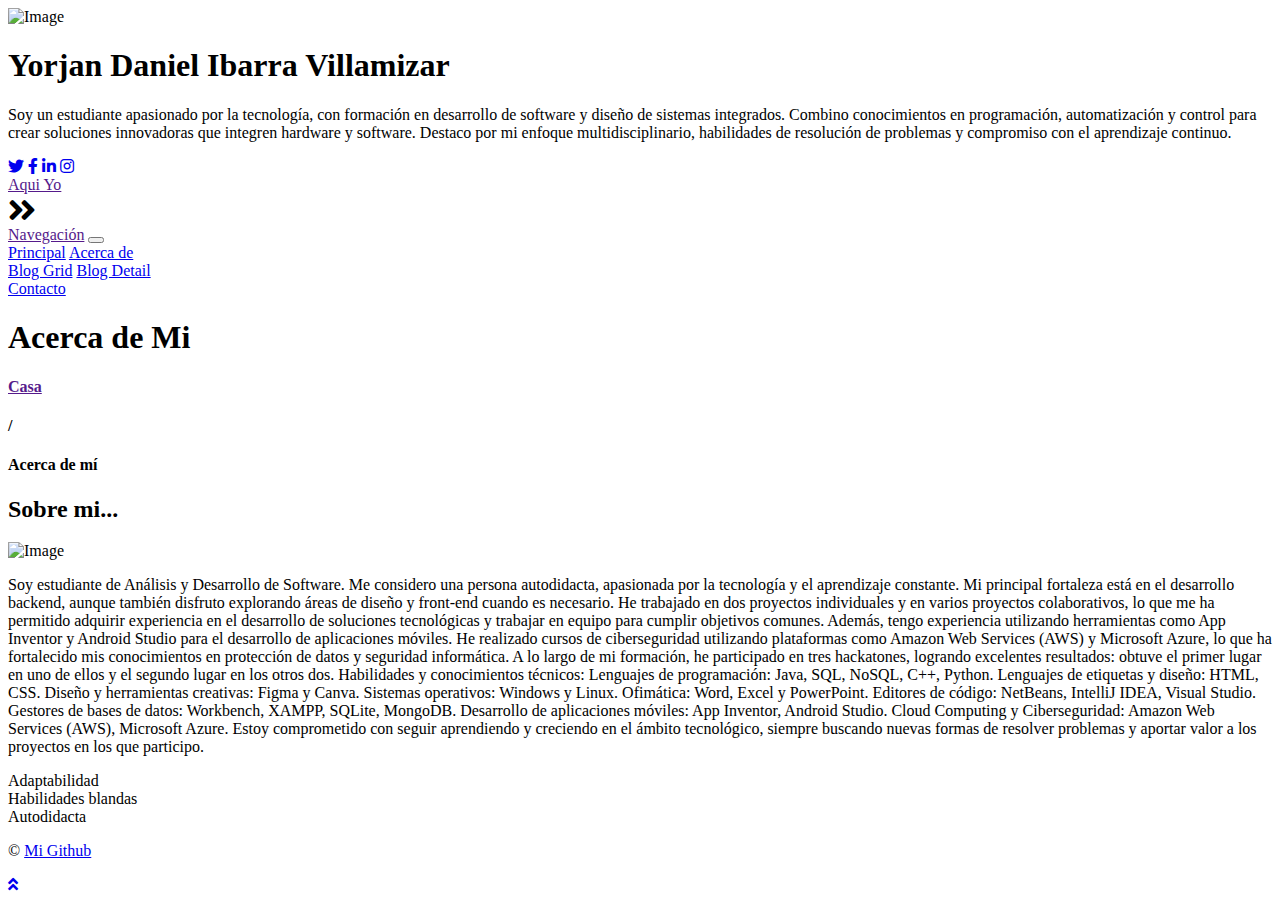
==== about.html @ b07c5a5f "Add files via upload" ====
<!DOCTYPE html>
<html lang="en">
    <head>
        <meta charset="utf-8">
        <title>Bloggy - Personal Blog Template</title>
        <meta content="width=device-width, initial-scale=1.0" name="viewport">
        <meta content="Free Website Template" name="keywords">
        <meta content="Free Website Template" name="description">

        <!-- Favicon -->
        <link href="img/favicon.ico" rel="icon">

        <!-- Google Fonts -->
        <link href="https://fonts.googleapis.com/css2?family=Open+Sans:300;400;600;700;800&display=swap" rel="stylesheet">

        <!-- Font Awesome -->
        <link href="https://cdnjs.cloudflare.com/ajax/libs/font-awesome/5.10.0/css/all.min.css" rel="stylesheet">

        <!-- Customized Bootstrap Stylesheet -->
        <link href="style.css" rel="stylesheet">
    </head>

<body>
    <div class="wrapper">
        <div class="sidebar">
            <div class="sidebar-text d-flex flex-column h-100 justify-content-center text-center">
                <img class="mx-auto d-block w-75 bg-primary img-fluid rounded-circle mb-4 p-3" src="img/profile.jpg" alt="Image">
                <h1 class="font-weight-bold">Yorjan Daniel Ibarra Villamizar </h1>
                <p class="mb-4">
                    Soy un estudiante apasionado por la tecnología, con formación en desarrollo de software y diseño de sistemas integrados. Combino conocimientos en programación, automatización y control para crear soluciones innovadoras que integren hardware y software. Destaco por mi enfoque multidisciplinario, habilidades de resolución de problemas y compromiso con el aprendizaje continuo.
                </p>
                <div class="d-flex justify-content-center mb-5">
                    <a class="btn btn-outline-primary mr-2" href="https://x.com/Yorjan_Daniel10?t=73hnoG2roxJzrTMvuEH5LA&s=09"><i class="fab fa-twitter"></i></a>
                    <a class="Boton github" href="https://github.com/YorjanDaniel"></a>
                    <a class="btn btn-outline-primary mr-2" href="https://www.facebook.com/yorjandaniel.ibarravillamizar.3"><i class="fab fa-facebook-f"></i></a>
                    <a class="btn btn-outline-primary mr-2" href="#"><i class="fab fa-linkedin-in"></i></a>
                    <a class="btn btn-outline-primary mr-2" href="https://www.instagram.com/yorjan_daniel/profilecard/?igsh=OTcycDI5MmFyandl"><i class="fab fa-instagram"></i></a>
                </div>
                <a href="" class="btn btn-lg btn-block btn-primary mt-auto">Aqui Yo </a>
            </div>
            <div class="sidebar-icon d-flex flex-column h-100 justify-content-center text-right">
                <i class="fas fa-2x fa-angle-double-right text-primary"></i>
            </div>
        </div>
        <div class="content">
            <!-- Navbar Start -->
            <div class="container p-0">
                <nav class="navbar navbar-expand-lg bg-secondary navbar-dark">
                    <a href="" class="navbar-brand d-block d-lg-none">Navegación</a>
                    <button type="button" class="navbar-toggler" data-toggle="collapse" data-target="#navbarCollapse">
                        <span class="navbar-toggler-icon"></span>
                    </button>
                    <div class="collapse navbar-collapse justify-content-between" id="navbarCollapse">
                        <div class="navbar-nav m-auto">
                            <a href="Pagina1.html" class="nav-item nav-link">Principal</a>
                            <a href="about.html" class="nav-item nav-link active">Acerca de</a>
                            <div class="nav-item dropdown">
                                <!--<a-- href="#" class="nav-link dropdown-toggle" data-toggle="dropdown">Pages</a-->
                                <div class="dropdown-menu">
                                    <a href="blog.html" class="dropdown-item">Blog Grid</a>
                                    <a href="single.html" class="dropdown-item">Blog Detail</a>
                                </div>
                            </div>
                            <a href="Contacto.html" class="nav-item nav-link">Contacto</a>
                        </div>
                    </div>
                </nav>
            </div>
            <!-- Navbar End -->

            <!-- Page Header Start -->
            <div class="container py-5 px-2 bg-primary">
                <div class="row py-5 px-4">
                    <div class="col-sm-6 text-center text-md-left">
                        <h1 class="mb-3 mb-md-0 text-white text-uppercase font-weight-bold">Acerca de Mi</h1>
                    </div>
                    <div class="col-sm-6 text-center text-md-right">
                        <div class="d-inline-flex pt-2">
                            <h4 class="m-0 text-white"><a class="text-white" href="">Casa</a></h4>
                            <h4 class="m-0 text-white px-2">/</h4>
                            <h4 class="m-0 text-white">Acerca de mí</h4>
                        </div>
                    </div>
                </div>
            </div>
            <!-- Page Header End -->


            <!-- About Start -->
            <div class="container bg-white pt-5">
                <div class="row px-3 pb-5">
                    <div class="col-md-12">
                        <h2 class="mb-4 font-weight-bold">Sobre mi...</h2>
                        <img class="img-fluid float-left w-50 mr-4 mb-3" src="img/imagne2.jpeg" alt="Image">
                        <p class="m-0">
                            Soy estudiante de Análisis y Desarrollo de Software. Me considero una persona autodidacta, apasionada por la tecnología y el aprendizaje constante. Mi principal fortaleza está en el desarrollo backend, aunque también disfruto explorando áreas de diseño y front-end cuando es necesario.

He trabajado en dos proyectos individuales y en varios proyectos colaborativos, lo que me ha permitido adquirir experiencia en el desarrollo de soluciones tecnológicas y trabajar en equipo para cumplir objetivos comunes. Además, tengo experiencia utilizando herramientas como App Inventor y Android Studio para el desarrollo de aplicaciones móviles.

He realizado cursos de ciberseguridad utilizando plataformas como Amazon Web Services (AWS) y Microsoft Azure, lo que ha fortalecido mis conocimientos en protección de datos y seguridad informática. A lo largo de mi formación, he participado en tres hackatones, logrando excelentes resultados: obtuve el primer lugar en uno de ellos y el segundo lugar en los otros dos.

Habilidades y conocimientos técnicos:
Lenguajes de programación: Java, SQL, NoSQL, C++, Python.
Lenguajes de etiquetas y diseño: HTML, CSS.
Diseño y herramientas creativas: Figma y Canva.
Sistemas operativos: Windows y Linux.
Ofimática: Word, Excel y PowerPoint.
Editores de código: NetBeans, IntelliJ IDEA, Visual Studio.
Gestores de bases de datos: Workbench, XAMPP, SQLite, MongoDB.
Desarrollo de aplicaciones móviles: App Inventor, Android Studio.
Cloud Computing y Ciberseguridad: Amazon Web Services (AWS), Microsoft Azure.
Estoy comprometido con seguir aprendiendo y creciendo en el ámbito tecnológico, siempre buscando nuevas formas de resolver problemas y aportar valor a los proyectos en los que participo.
                        </p>
                    </div>
                    <div class="col-md-12 pt-4">
                        <div class="d-flex flex-column skills">
                            <div class="progress w-100 mb-4">
                                <div class="progress-bar" role="progressbar" aria-valuenow="80" aria-valuemin="0" aria-valuemax="100">Adaptabilidad</div>
                            </div>
                            <div class="progress w-100 mb-4">
                                <div class="progress-bar" role="progressbar" aria-valuenow="90" aria-valuemin="0" aria-valuemax="100">Habilidades blandas </div>
                            </div>
                            <div class="progress w-100">
                                <div class="progress-bar" role="progressbar" aria-valuenow="100" aria-valuemin="0" aria-valuemax="100">Autodidacta</div>
                            </div>
                        </div>
                    </div>
                </div> 
            </div>
            <!-- About End -->


            <!-- Footer Start -->
            <div class="container py-4 bg-secondary text-center">
                <p class="m-0 text-white">
                    &copy; <a class="text-white font-weight-bold" href="https://github.com/YorjanDaniel">Mi Github </a> <a class="text-white font-weight-bold" href="https://htmlcodex.com"></a>
                </p>
            </div>
            <!-- Footer End -->
        </div>
    </div>

    <!-- Back to Top -->
    <a href="#" class="back-to-top"><i class="fa fa-angle-double-up"></i></a>

    <!-- JavaScript Libraries -->
    <script src="https://code.jquery.com/jquery-3.4.1.min.js"></script>
    <script src="https://stackpath.bootstrapcdn.com/bootstrap/4.4.1/js/bootstrap.bundle.min.js"></script>
    <script src="lib/easing/easing.min.js"></script>
    <script src="lib/waypoints/waypoints.min.js"></script>

    <!-- Contact Javascript File -->
    <script src="mail/jqBootstrapValidation.min.js"></script>
    <script src="mail/contact.js"></script>

    <!-- Template Javascript -->
    <script src="js/main.js"></script>
</body>

</html>
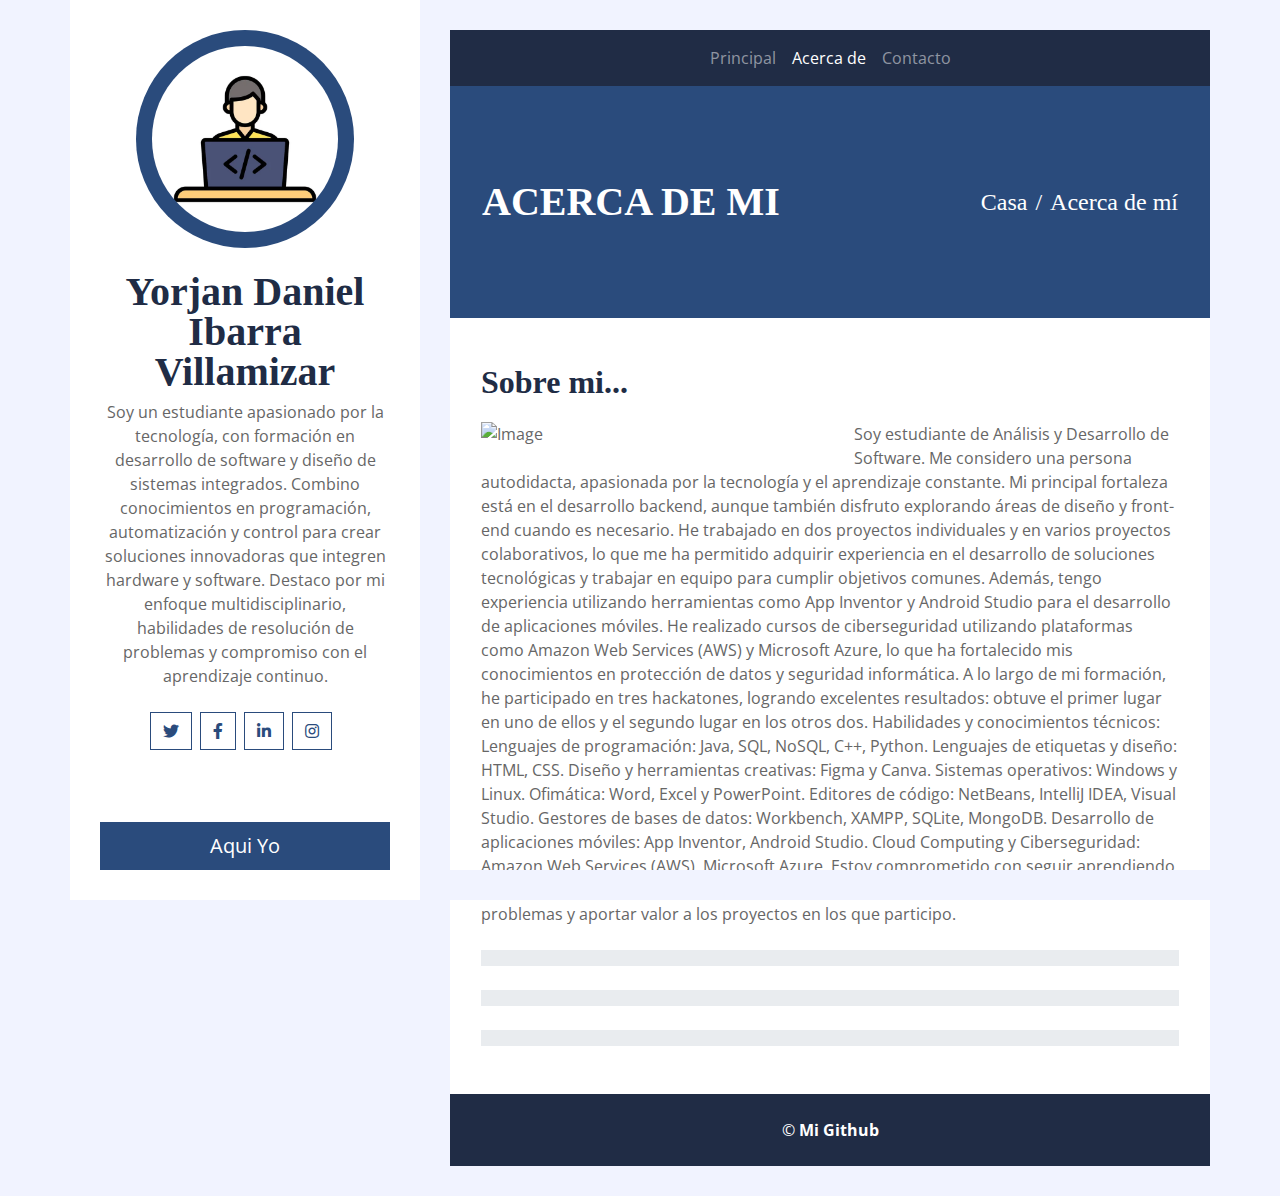
==== commit ce689e5f: "Update about.html" ====
--- a/about.html
+++ b/about.html
@@ -24,7 +24,7 @@
     <div class="wrapper">
         <div class="sidebar">
             <div class="sidebar-text d-flex flex-column h-100 justify-content-center text-center">
-                <img class="mx-auto d-block w-75 bg-primary img-fluid rounded-circle mb-4 p-3" src="img/profile.jpg" alt="Image">
+                <img class="mx-auto d-block w-75 bg-primary img-fluid rounded-circle mb-4 p-3" src="profile.jpg" alt="Image">
                 <h1 class="font-weight-bold">Yorjan Daniel Ibarra Villamizar </h1>
                 <p class="mb-4">
                     Soy un estudiante apasionado por la tecnología, con formación en desarrollo de software y diseño de sistemas integrados. Combino conocimientos en programación, automatización y control para crear soluciones innovadoras que integren hardware y software. Destaco por mi enfoque multidisciplinario, habilidades de resolución de problemas y compromiso con el aprendizaje continuo.
@@ -157,4 +157,4 @@
     <script src="js/main.js"></script>
 </body>
 
-</html>+</html>
--- a/style.css
+++ b/style.css
@@ -0,0 +1,9880 @@
+@charset "UTF-8";
+/******* Bootstrap Theming ********/
+/*!
+ * Bootstrap v4.5.3 (https://getbootstrap.com/)
+ * Copyright 2011-2020 The Bootstrap Authors
+ * Copyright 2011-2020 Twitter, Inc.
+ * Licensed under MIT (https://github.com/twbs/bootstrap/blob/main/LICENSE)
+ */
+:root {
+  --blue: #007bff;
+  --indigo: #6610f2;
+  --purple: #6f42c1;
+  --pink: #e83e8c;
+  --red: #dc3545;
+  --orange: #fd7e14;
+  --yellow: #ffc107;
+  --green: #28a745;
+  --teal: #20c997;
+  --cyan: #17a2b8;
+  --white: #fff;
+  --gray: #6c757d;
+  --gray-dark: #343a40;
+  --primary: #2A4B7C;
+  --secondary: #202C45;
+  --success: #28a745;
+  --info: #17a2b8;
+  --warning: #ffc107;
+  --danger: #dc3545;
+  --light: #f1f3ff;
+  --dark: #343a40;
+  --breakpoint-xs: 0;
+  --breakpoint-sm: 576px;
+  --breakpoint-md: 768px;
+  --breakpoint-lg: 992px;
+  --breakpoint-xl: 1200px;
+  --font-family-sans-serif: -apple-system, BlinkMacSystemFont, "Segoe UI", Roboto, "Helvetica Neue", Arial, "Noto Sans", sans-serif, "Apple Color Emoji", "Segoe UI Emoji", "Segoe UI Symbol", "Noto Color Emoji";
+  --font-family-monospace: SFMono-Regular, Menlo, Monaco, Consolas, "Liberation Mono", "Courier New", monospace;
+}
+
+*,
+*::before,
+*::after {
+  box-sizing: border-box;
+}
+
+html {
+  font-family: sans-serif;
+  line-height: 1.15;
+  -webkit-text-size-adjust: 100%;
+  -webkit-tap-highlight-color: rgba(0, 0, 0, 0);
+}
+
+article, aside, figcaption, figure, footer, header, hgroup, main, nav, section {
+  display: block;
+}
+
+body {
+  margin: 0;
+  font-family: "Open Sans", sans-serif;
+  font-size: 1rem;
+  font-weight: 400;
+  line-height: 1.5;
+  color: #666666;
+  text-align: left;
+  background-color: #f1f3ff;
+}
+
+[tabindex="-1"]:focus:not(:focus-visible) {
+  outline: 0 !important;
+}
+
+hr {
+  box-sizing: content-box;
+  height: 0;
+  overflow: visible;
+}
+
+h1, h2, h3, h4, h5, h6 {
+  margin-top: 0;
+  margin-bottom: 0.5rem;
+  font-family:serif
+}
+
+p {
+  margin-top: 0;
+  margin-bottom: 1rem;
+}
+
+abbr[title],
+abbr[data-original-title] {
+  text-decoration: underline;
+  text-decoration: underline dotted;
+  cursor: help;
+  border-bottom: 0;
+  text-decoration-skip-ink: none;
+}
+
+address {
+  margin-bottom: 1rem;
+  font-style: normal;
+  line-height: inherit;
+}
+
+ol,
+ul,
+dl {
+  margin-top: 0;
+  margin-bottom: 1rem;
+}
+
+ol ol,
+ul ul,
+ol ul,
+ul ol {
+  margin-bottom: 0;
+}
+
+dt {
+  font-weight: 700;
+}
+
+dd {
+  margin-bottom: 0.5rem;
+  margin-left: 0;
+}
+
+blockquote {
+  margin: 0 0 1rem;
+}
+
+b,
+strong {
+  font-weight: bolder;
+}
+
+small {
+  font-size: 80%;
+}
+
+sub,
+sup {
+  position: relative;
+  font-size: 75%;
+  line-height: 0;
+  vertical-align: baseline;
+}
+
+sub {
+  bottom: -0.25em;
+}
+
+sup {
+  top: -0.5em;
+}
+
+a {
+  color: #2A4B7C;
+  text-decoration: none;
+  background-color: transparent;
+}
+a:hover {
+  color: #172843;
+  text-decoration: underline;
+}
+
+a:not([href]):not([class]) {
+  color: inherit;
+  text-decoration: none;
+}
+a:not([href]):not([class]):hover {
+  color: inherit;
+  text-decoration: none;
+}
+
+pre,
+code,
+kbd,
+samp {
+  font-family: SFMono-Regular, Menlo, Monaco, Consolas, "Liberation Mono", "Courier New", monospace;
+  font-size: 1em;
+}
+
+pre {
+  margin-top: 0;
+  margin-bottom: 1rem;
+  overflow: auto;
+  -ms-overflow-style: scrollbar;
+}
+
+figure {
+  margin: 0 0 1rem;
+}
+
+img {
+  vertical-align: middle;
+  border-style: none;
+}
+
+svg {
+  overflow: hidden;
+  vertical-align: middle;
+}
+
+table {
+  border-collapse: collapse;
+}
+
+caption {
+  padding-top: 0.75rem;
+  padding-bottom: 0.75rem;
+  color: #6c757d;
+  text-align: left;
+  caption-side: bottom;
+}
+
+th {
+  text-align: inherit;
+  text-align: -webkit-match-parent;
+}
+
+label {
+  display: inline-block;
+  margin-bottom: 0.5rem;
+}
+
+button {
+  border-radius: 0;
+}
+
+button:focus {
+  outline: 1px dotted;
+  outline: 5px auto -webkit-focus-ring-color;
+}
+
+input,
+button,
+select,
+optgroup,
+textarea {
+  margin: 0;
+  font-family: inherit;
+  font-size: inherit;
+  line-height: inherit;
+}
+
+button,
+input {
+  overflow: visible;
+}
+
+button,
+select {
+  text-transform: none;
+}
+
+[role=button] {
+  cursor: pointer;
+}
+
+select {
+  word-wrap: normal;
+}
+
+button,
+[type=button],
+[type=reset],
+[type=submit] {
+  -webkit-appearance: button;
+}
+
+button:not(:disabled),
+[type=button]:not(:disabled),
+[type=reset]:not(:disabled),
+[type=submit]:not(:disabled) {
+  cursor: pointer;
+}
+
+button::-moz-focus-inner,
+[type=button]::-moz-focus-inner,
+[type=reset]::-moz-focus-inner,
+[type=submit]::-moz-focus-inner {
+  padding: 0;
+  border-style: none;
+}
+
+input[type=radio],
+input[type=checkbox] {
+  box-sizing: border-box;
+  padding: 0;
+}
+
+textarea {
+  overflow: auto;
+  resize: vertical;
+}
+
+fieldset {
+  min-width: 0;
+  padding: 0;
+  margin: 0;
+  border: 0;
+}
+
+legend {
+  display: block;
+  width: 100%;
+  max-width: 100%;
+  padding: 0;
+  margin-bottom: 0.5rem;
+  font-size: 1.5rem;
+  line-height: inherit;
+  color: inherit;
+  white-space: normal;
+}
+
+progress {
+  vertical-align: baseline;
+}
+
+[type=number]::-webkit-inner-spin-button,
+[type=number]::-webkit-outer-spin-button {
+  height: auto;
+}
+
+[type=search] {
+  outline-offset: -2px;
+  -webkit-appearance: none;
+}
+
+[type=search]::-webkit-search-decoration {
+  -webkit-appearance: none;
+}
+
+::-webkit-file-upload-button {
+  font: inherit;
+  -webkit-appearance: button;
+}
+
+output {
+  display: inline-block;
+}
+
+summary {
+  display: list-item;
+  cursor: pointer;
+}
+
+template {
+  display: none;
+}
+
+[hidden] {
+  display: none !important;
+}
+
+h1, h2, h3, h4, h5, h6,
+.h1, .h2, .h3, .h4, .h5, .h6 {
+  margin-bottom: 0.5rem;
+  font-weight: 500;
+  line-height: 1.0;
+  color: #202C45;
+}
+
+h1, .h1 {
+  font-size: 2.5rem;
+}
+
+h2, .h2 {
+  font-size: 2rem;
+}
+
+h3, .h3 {
+  font-size: 1.75rem;
+}
+
+h4, .h4 {
+  font-size: 1.5rem;
+}
+
+h5, .h5 {
+  font-size: 1.25rem;
+}
+
+h6, .h6 {
+  font-size: 1rem;
+}
+
+.lead {
+  font-size: 1.25rem;
+  font-weight: 300;
+}
+
+.display-1 {
+  font-size: 6rem;
+  font-weight: 300;
+  line-height: 1.2;
+}
+
+.display-2 {
+  font-size: 5.5rem;
+  font-weight: 300;
+  line-height: 1.2;
+}
+
+.display-3 {
+  font-size: 4.5rem;
+  font-weight: 300;
+  line-height: 1.2;
+}
+
+.display-4 {
+  font-size: 3.5rem;
+  font-weight: 300;
+  line-height: 1.2;
+}
+
+hr {
+  margin-top: 1rem;
+  margin-bottom: 1rem;
+  border: 0;
+  border-top: 1px solid rgba(0, 0, 0, 0.1);
+}
+
+small,
+.small {
+  font-size: 80%;
+  font-weight: 400;
+}
+
+mark,
+.mark {
+  padding: 0.2em;
+  background-color: #fcf8e3;
+}
+
+.list-unstyled {
+  padding-left: 0;
+  list-style: none;
+}
+
+.list-inline {
+  padding-left: 0;
+  list-style: none;
+}
+
+.list-inline-item {
+  display: inline-block;
+}
+.list-inline-item:not(:last-child) {
+  margin-right: 0.5rem;
+}
+
+.initialism {
+  font-size: 90%;
+  text-transform: uppercase;
+}
+
+.blockquote {
+  margin-bottom: 1rem;
+  font-size: 1.25rem;
+}
+
+.blockquote-footer {
+  display: block;
+  font-size: 80%;
+  color: #6c757d;
+}
+.blockquote-footer::before {
+  content: "— ";
+}
+
+.img-fluid {
+  max-width: 100%;
+  height: auto;
+}
+
+.img-thumbnail {
+  padding: 0.25rem;
+  background-color: #f1f3ff;
+  border: 1px solid #dee2e6;
+  max-width: 100%;
+  height: auto;
+}
+
+.figure {
+  display: inline-block;
+}
+
+.figure-img {
+  margin-bottom: 0.5rem;
+  line-height: 1;
+}
+
+.figure-caption {
+  font-size: 90%;
+  color: #6c757d;
+}
+
+code {
+  font-size: 87.5%;
+  color: #e83e8c;
+  word-wrap: break-word;
+}
+a > code {
+  color: inherit;
+}
+
+kbd {
+  padding: 0.2rem 0.4rem;
+  font-size: 87.5%;
+  color: #fff;
+  background-color: #212529;
+}
+kbd kbd {
+  padding: 0;
+  font-size: 100%;
+  font-weight: 700;
+}
+
+pre {
+  display: block;
+  font-size: 87.5%;
+  color: #212529;
+}
+pre code {
+  font-size: inherit;
+  color: inherit;
+  word-break: normal;
+}
+
+.pre-scrollable {
+  max-height: 340px;
+  overflow-y: scroll;
+}
+
+.container,
+.container-fluid,
+.container-xl,
+.container-lg,
+.container-md,
+.container-sm {
+  width: 100%;
+  padding-right: 15px;
+  padding-left: 15px;
+  margin-right: auto;
+  margin-left: auto;
+}
+
+@media (min-width: 576px) {
+  .container-sm, .container {
+    max-width: 540px;
+  }
+}
+@media (min-width: 768px) {
+  .container-md, .container-sm, .container {
+    max-width: 720px;
+  }
+}
+@media (min-width: 992px) {
+  .container-lg, .container-md, .container-sm, .container {
+    max-width: 960px;
+  }
+}
+@media (min-width: 1200px) {
+  .container-xl, .container-lg, .container-md, .container-sm, .container {
+    max-width: 1140px;
+  }
+}
+.row {
+  display: flex;
+  flex-wrap: wrap;
+  margin-right: -15px;
+  margin-left: -15px;
+}
+
+.no-gutters {
+  margin-right: 0;
+  margin-left: 0;
+}
+.no-gutters > .col,
+.no-gutters > [class*=col-] {
+  padding-right: 0;
+  padding-left: 0;
+}
+
+.col-xl,
+.col-xl-auto, .col-xl-12, .col-xl-11, .col-xl-10, .col-xl-9, .col-xl-8, .col-xl-7, .col-xl-6, .col-xl-5, .col-xl-4, .col-xl-3, .col-xl-2, .col-xl-1, .col-lg,
+.col-lg-auto, .col-lg-12, .col-lg-11, .col-lg-10, .col-lg-9, .col-lg-8, .col-lg-7, .col-lg-6, .col-lg-5, .col-lg-4, .col-lg-3, .col-lg-2, .col-lg-1, .col-md,
+.col-md-auto, .col-md-12, .col-md-11, .col-md-10, .col-md-9, .col-md-8, .col-md-7, .col-md-6, .col-md-5, .col-md-4, .col-md-3, .col-md-2, .col-md-1, .col-sm,
+.col-sm-auto, .col-sm-12, .col-sm-11, .col-sm-10, .col-sm-9, .col-sm-8, .col-sm-7, .col-sm-6, .col-sm-5, .col-sm-4, .col-sm-3, .col-sm-2, .col-sm-1, .col,
+.col-auto, .col-12, .col-11, .col-10, .col-9, .col-8, .col-7, .col-6, .col-5, .col-4, .col-3, .col-2, .col-1 {
+  position: relative;
+  width: 100%;
+  padding-right: 15px;
+  padding-left: 15px;
+}
+
+.col {
+  flex-basis: 0;
+  flex-grow: 1;
+  max-width: 100%;
+}
+
+.row-cols-1 > * {
+  flex: 0 0 100%;
+  max-width: 100%;
+}
+
+.row-cols-2 > * {
+  flex: 0 0 50%;
+  max-width: 50%;
+}
+
+.row-cols-3 > * {
+  flex: 0 0 33.3333333333%;
+  max-width: 33.3333333333%;
+}
+
+.row-cols-4 > * {
+  flex: 0 0 25%;
+  max-width: 25%;
+}
+
+.row-cols-5 > * {
+  flex: 0 0 20%;
+  max-width: 20%;
+}
+
+.row-cols-6 > * {
+  flex: 0 0 16.6666666667%;
+  max-width: 16.6666666667%;
+}
+
+.col-auto {
+  flex: 0 0 auto;
+  width: auto;
+  max-width: 100%;
+}
+
+.col-1 {
+  flex: 0 0 8.3333333333%;
+  max-width: 8.3333333333%;
+}
+
+.col-2 {
+  flex: 0 0 16.6666666667%;
+  max-width: 16.6666666667%;
+}
+
+.col-3 {
+  flex: 0 0 25%;
+  max-width: 25%;
+}
+
+.col-4 {
+  flex: 0 0 33.3333333333%;
+  max-width: 33.3333333333%;
+}
+
+.col-5 {
+  flex: 0 0 41.6666666667%;
+  max-width: 41.6666666667%;
+}
+
+.col-6 {
+  flex: 0 0 50%;
+  max-width: 50%;
+}
+
+.col-7 {
+  flex: 0 0 58.3333333333%;
+  max-width: 58.3333333333%;
+}
+
+.col-8 {
+  flex: 0 0 66.6666666667%;
+  max-width: 66.6666666667%;
+}
+
+.col-9 {
+  flex: 0 0 75%;
+  max-width: 75%;
+}
+
+.col-10 {
+  flex: 0 0 83.3333333333%;
+  max-width: 83.3333333333%;
+}
+
+.col-11 {
+  flex: 0 0 91.6666666667%;
+  max-width: 91.6666666667%;
+}
+
+.col-12 {
+  flex: 0 0 100%;
+  max-width: 100%;
+}
+
+.order-first {
+  order: -1;
+}
+
+.order-last {
+  order: 13;
+}
+
+.order-0 {
+  order: 0;
+}
+
+.order-1 {
+  order: 1;
+}
+
+.order-2 {
+  order: 2;
+}
+
+.order-3 {
+  order: 3;
+}
+
+.order-4 {
+  order: 4;
+}
+
+.order-5 {
+  order: 5;
+}
+
+.order-6 {
+  order: 6;
+}
+
+.order-7 {
+  order: 7;
+}
+
+.order-8 {
+  order: 8;
+}
+
+.order-9 {
+  order: 9;
+}
+
+.order-10 {
+  order: 10;
+}
+
+.order-11 {
+  order: 11;
+}
+
+.order-12 {
+  order: 12;
+}
+
+.offset-1 {
+  margin-left: 8.3333333333%;
+}
+
+.offset-2 {
+  margin-left: 16.6666666667%;
+}
+
+.offset-3 {
+  margin-left: 25%;
+}
+
+.offset-4 {
+  margin-left: 33.3333333333%;
+}
+
+.offset-5 {
+  margin-left: 41.6666666667%;
+}
+
+.offset-6 {
+  margin-left: 50%;
+}
+
+.offset-7 {
+  margin-left: 58.3333333333%;
+}
+
+.offset-8 {
+  margin-left: 66.6666666667%;
+}
+
+.offset-9 {
+  margin-left: 75%;
+}
+
+.offset-10 {
+  margin-left: 83.3333333333%;
+}
+
+.offset-11 {
+  margin-left: 91.6666666667%;
+}
+
+@media (min-width: 576px) {
+  .col-sm {
+    flex-basis: 0;
+    flex-grow: 1;
+    max-width: 100%;
+  }
+
+  .row-cols-sm-1 > * {
+    flex: 0 0 100%;
+    max-width: 100%;
+  }
+
+  .row-cols-sm-2 > * {
+    flex: 0 0 50%;
+    max-width: 50%;
+  }
+
+  .row-cols-sm-3 > * {
+    flex: 0 0 33.3333333333%;
+    max-width: 33.3333333333%;
+  }
+
+  .row-cols-sm-4 > * {
+    flex: 0 0 25%;
+    max-width: 25%;
+  }
+
+  .row-cols-sm-5 > * {
+    flex: 0 0 20%;
+    max-width: 20%;
+  }
+
+  .row-cols-sm-6 > * {
+    flex: 0 0 16.6666666667%;
+    max-width: 16.6666666667%;
+  }
+
+  .col-sm-auto {
+    flex: 0 0 auto;
+    width: auto;
+    max-width: 100%;
+  }
+
+  .col-sm-1 {
+    flex: 0 0 8.3333333333%;
+    max-width: 8.3333333333%;
+  }
+
+  .col-sm-2 {
+    flex: 0 0 16.6666666667%;
+    max-width: 16.6666666667%;
+  }
+
+  .col-sm-3 {
+    flex: 0 0 25%;
+    max-width: 25%;
+  }
+
+  .col-sm-4 {
+    flex: 0 0 33.3333333333%;
+    max-width: 33.3333333333%;
+  }
+
+  .col-sm-5 {
+    flex: 0 0 41.6666666667%;
+    max-width: 41.6666666667%;
+  }
+
+  .col-sm-6 {
+    flex: 0 0 50%;
+    max-width: 50%;
+  }
+
+  .col-sm-7 {
+    flex: 0 0 58.3333333333%;
+    max-width: 58.3333333333%;
+  }
+
+  .col-sm-8 {
+    flex: 0 0 66.6666666667%;
+    max-width: 66.6666666667%;
+  }
+
+  .col-sm-9 {
+    flex: 0 0 75%;
+    max-width: 75%;
+  }
+
+  .col-sm-10 {
+    flex: 0 0 83.3333333333%;
+    max-width: 83.3333333333%;
+  }
+
+  .col-sm-11 {
+    flex: 0 0 91.6666666667%;
+    max-width: 91.6666666667%;
+  }
+
+  .col-sm-12 {
+    flex: 0 0 100%;
+    max-width: 100%;
+  }
+
+  .order-sm-first {
+    order: -1;
+  }
+
+  .order-sm-last {
+    order: 13;
+  }
+
+  .order-sm-0 {
+    order: 0;
+  }
+
+  .order-sm-1 {
+    order: 1;
+  }
+
+  .order-sm-2 {
+    order: 2;
+  }
+
+  .order-sm-3 {
+    order: 3;
+  }
+
+  .order-sm-4 {
+    order: 4;
+  }
+
+  .order-sm-5 {
+    order: 5;
+  }
+
+  .order-sm-6 {
+    order: 6;
+  }
+
+  .order-sm-7 {
+    order: 7;
+  }
+
+  .order-sm-8 {
+    order: 8;
+  }
+
+  .order-sm-9 {
+    order: 9;
+  }
+
+  .order-sm-10 {
+    order: 10;
+  }
+
+  .order-sm-11 {
+    order: 11;
+  }
+
+  .order-sm-12 {
+    order: 12;
+  }
+
+  .offset-sm-0 {
+    margin-left: 0;
+  }
+
+  .offset-sm-1 {
+    margin-left: 8.3333333333%;
+  }
+
+  .offset-sm-2 {
+    margin-left: 16.6666666667%;
+  }
+
+  .offset-sm-3 {
+    margin-left: 25%;
+  }
+
+  .offset-sm-4 {
+    margin-left: 33.3333333333%;
+  }
+
+  .offset-sm-5 {
+    margin-left: 41.6666666667%;
+  }
+
+  .offset-sm-6 {
+    margin-left: 50%;
+  }
+
+  .offset-sm-7 {
+    margin-left: 58.3333333333%;
+  }
+
+  .offset-sm-8 {
+    margin-left: 66.6666666667%;
+  }
+
+  .offset-sm-9 {
+    margin-left: 75%;
+  }
+
+  .offset-sm-10 {
+    margin-left: 83.3333333333%;
+  }
+
+  .offset-sm-11 {
+    margin-left: 91.6666666667%;
+  }
+}
+@media (min-width: 768px) {
+  .col-md {
+    flex-basis: 0;
+    flex-grow: 1;
+    max-width: 100%;
+  }
+
+  .row-cols-md-1 > * {
+    flex: 0 0 100%;
+    max-width: 100%;
+  }
+
+  .row-cols-md-2 > * {
+    flex: 0 0 50%;
+    max-width: 50%;
+  }
+
+  .row-cols-md-3 > * {
+    flex: 0 0 33.3333333333%;
+    max-width: 33.3333333333%;
+  }
+
+  .row-cols-md-4 > * {
+    flex: 0 0 25%;
+    max-width: 25%;
+  }
+
+  .row-cols-md-5 > * {
+    flex: 0 0 20%;
+    max-width: 20%;
+  }
+
+  .row-cols-md-6 > * {
+    flex: 0 0 16.6666666667%;
+    max-width: 16.6666666667%;
+  }
+
+  .col-md-auto {
+    flex: 0 0 auto;
+    width: auto;
+    max-width: 100%;
+  }
+
+  .col-md-1 {
+    flex: 0 0 8.3333333333%;
+    max-width: 8.3333333333%;
+  }
+
+  .col-md-2 {
+    flex: 0 0 16.6666666667%;
+    max-width: 16.6666666667%;
+  }
+
+  .col-md-3 {
+    flex: 0 0 25%;
+    max-width: 25%;
+  }
+
+  .col-md-4 {
+    flex: 0 0 33.3333333333%;
+    max-width: 33.3333333333%;
+  }
+
+  .col-md-5 {
+    flex: 0 0 41.6666666667%;
+    max-width: 41.6666666667%;
+  }
+
+  .col-md-6 {
+    flex: 0 0 50%;
+    max-width: 50%;
+  }
+
+  .col-md-7 {
+    flex: 0 0 58.3333333333%;
+    max-width: 58.3333333333%;
+  }
+
+  .col-md-8 {
+    flex: 0 0 66.6666666667%;
+    max-width: 66.6666666667%;
+  }
+
+  .col-md-9 {
+    flex: 0 0 75%;
+    max-width: 75%;
+  }
+
+  .col-md-10 {
+    flex: 0 0 83.3333333333%;
+    max-width: 83.3333333333%;
+  }
+
+  .col-md-11 {
+    flex: 0 0 91.6666666667%;
+    max-width: 91.6666666667%;
+  }
+
+  .col-md-12 {
+    flex: 0 0 100%;
+    max-width: 100%;
+  }
+
+  .order-md-first {
+    order: -1;
+  }
+
+  .order-md-last {
+    order: 13;
+  }
+
+  .order-md-0 {
+    order: 0;
+  }
+
+  .order-md-1 {
+    order: 1;
+  }
+
+  .order-md-2 {
+    order: 2;
+  }
+
+  .order-md-3 {
+    order: 3;
+  }
+
+  .order-md-4 {
+    order: 4;
+  }
+
+  .order-md-5 {
+    order: 5;
+  }
+
+  .order-md-6 {
+    order: 6;
+  }
+
+  .order-md-7 {
+    order: 7;
+  }
+
+  .order-md-8 {
+    order: 8;
+  }
+
+  .order-md-9 {
+    order: 9;
+  }
+
+  .order-md-10 {
+    order: 10;
+  }
+
+  .order-md-11 {
+    order: 11;
+  }
+
+  .order-md-12 {
+    order: 12;
+  }
+
+  .offset-md-0 {
+    margin-left: 0;
+  }
+
+  .offset-md-1 {
+    margin-left: 8.3333333333%;
+  }
+
+  .offset-md-2 {
+    margin-left: 16.6666666667%;
+  }
+
+  .offset-md-3 {
+    margin-left: 25%;
+  }
+
+  .offset-md-4 {
+    margin-left: 33.3333333333%;
+  }
+
+  .offset-md-5 {
+    margin-left: 41.6666666667%;
+  }
+
+  .offset-md-6 {
+    margin-left: 50%;
+  }
+
+  .offset-md-7 {
+    margin-left: 58.3333333333%;
+  }
+
+  .offset-md-8 {
+    margin-left: 66.6666666667%;
+  }
+
+  .offset-md-9 {
+    margin-left: 75%;
+  }
+
+  .offset-md-10 {
+    margin-left: 83.3333333333%;
+  }
+
+  .offset-md-11 {
+    margin-left: 91.6666666667%;
+  }
+}
+@media (min-width: 992px) {
+  .col-lg {
+    flex-basis: 0;
+    flex-grow: 1;
+    max-width: 100%;
+  }
+
+  .row-cols-lg-1 > * {
+    flex: 0 0 100%;
+    max-width: 100%;
+  }
+
+  .row-cols-lg-2 > * {
+    flex: 0 0 50%;
+    max-width: 50%;
+  }
+
+  .row-cols-lg-3 > * {
+    flex: 0 0 33.3333333333%;
+    max-width: 33.3333333333%;
+  }
+
+  .row-cols-lg-4 > * {
+    flex: 0 0 25%;
+    max-width: 25%;
+  }
+
+  .row-cols-lg-5 > * {
+    flex: 0 0 20%;
+    max-width: 20%;
+  }
+
+  .row-cols-lg-6 > * {
+    flex: 0 0 16.6666666667%;
+    max-width: 16.6666666667%;
+  }
+
+  .col-lg-auto {
+    flex: 0 0 auto;
+    width: auto;
+    max-width: 100%;
+  }
+
+  .col-lg-1 {
+    flex: 0 0 8.3333333333%;
+    max-width: 8.3333333333%;
+  }
+
+  .col-lg-2 {
+    flex: 0 0 16.6666666667%;
+    max-width: 16.6666666667%;
+  }
+
+  .col-lg-3 {
+    flex: 0 0 25%;
+    max-width: 25%;
+  }
+
+  .col-lg-4 {
+    flex: 0 0 33.3333333333%;
+    max-width: 33.3333333333%;
+  }
+
+  .col-lg-5 {
+    flex: 0 0 41.6666666667%;
+    max-width: 41.6666666667%;
+  }
+
+  .col-lg-6 {
+    flex: 0 0 50%;
+    max-width: 50%;
+  }
+
+  .col-lg-7 {
+    flex: 0 0 58.3333333333%;
+    max-width: 58.3333333333%;
+  }
+
+  .col-lg-8 {
+    flex: 0 0 66.6666666667%;
+    max-width: 66.6666666667%;
+  }
+
+  .col-lg-9 {
+    flex: 0 0 75%;
+    max-width: 75%;
+  }
+
+  .col-lg-10 {
+    flex: 0 0 83.3333333333%;
+    max-width: 83.3333333333%;
+  }
+
+  .col-lg-11 {
+    flex: 0 0 91.6666666667%;
+    max-width: 91.6666666667%;
+  }
+
+  .col-lg-12 {
+    flex: 0 0 100%;
+    max-width: 100%;
+  }
+
+  .order-lg-first {
+    order: -1;
+  }
+
+  .order-lg-last {
+    order: 13;
+  }
+
+  .order-lg-0 {
+    order: 0;
+  }
+
+  .order-lg-1 {
+    order: 1;
+  }
+
+  .order-lg-2 {
+    order: 2;
+  }
+
+  .order-lg-3 {
+    order: 3;
+  }
+
+  .order-lg-4 {
+    order: 4;
+  }
+
+  .order-lg-5 {
+    order: 5;
+  }
+
+  .order-lg-6 {
+    order: 6;
+  }
+
+  .order-lg-7 {
+    order: 7;
+  }
+
+  .order-lg-8 {
+    order: 8;
+  }
+
+  .order-lg-9 {
+    order: 9;
+  }
+
+  .order-lg-10 {
+    order: 10;
+  }
+
+  .order-lg-11 {
+    order: 11;
+  }
+
+  .order-lg-12 {
+    order: 12;
+  }
+
+  .offset-lg-0 {
+    margin-left: 0;
+  }
+
+  .offset-lg-1 {
+    margin-left: 8.3333333333%;
+  }
+
+  .offset-lg-2 {
+    margin-left: 16.6666666667%;
+  }
+
+  .offset-lg-3 {
+    margin-left: 25%;
+  }
+
+  .offset-lg-4 {
+    margin-left: 33.3333333333%;
+  }
+
+  .offset-lg-5 {
+    margin-left: 41.6666666667%;
+  }
+
+  .offset-lg-6 {
+    margin-left: 50%;
+  }
+
+  .offset-lg-7 {
+    margin-left: 58.3333333333%;
+  }
+
+  .offset-lg-8 {
+    margin-left: 66.6666666667%;
+  }
+
+  .offset-lg-9 {
+    margin-left: 75%;
+  }
+
+  .offset-lg-10 {
+    margin-left: 83.3333333333%;
+  }
+
+  .offset-lg-11 {
+    margin-left: 91.6666666667%;
+  }
+}
+@media (min-width: 1200px) {
+  .col-xl {
+    flex-basis: 0;
+    flex-grow: 1;
+    max-width: 100%;
+  }
+
+  .row-cols-xl-1 > * {
+    flex: 0 0 100%;
+    max-width: 100%;
+  }
+
+  .row-cols-xl-2 > * {
+    flex: 0 0 50%;
+    max-width: 50%;
+  }
+
+  .row-cols-xl-3 > * {
+    flex: 0 0 33.3333333333%;
+    max-width: 33.3333333333%;
+  }
+
+  .row-cols-xl-4 > * {
+    flex: 0 0 25%;
+    max-width: 25%;
+  }
+
+  .row-cols-xl-5 > * {
+    flex: 0 0 20%;
+    max-width: 20%;
+  }
+
+  .row-cols-xl-6 > * {
+    flex: 0 0 16.6666666667%;
+    max-width: 16.6666666667%;
+  }
+
+  .col-xl-auto {
+    flex: 0 0 auto;
+    width: auto;
+    max-width: 100%;
+  }
+
+  .col-xl-1 {
+    flex: 0 0 8.3333333333%;
+    max-width: 8.3333333333%;
+  }
+
+  .col-xl-2 {
+    flex: 0 0 16.6666666667%;
+    max-width: 16.6666666667%;
+  }
+
+  .col-xl-3 {
+    flex: 0 0 25%;
+    max-width: 25%;
+  }
+
+  .col-xl-4 {
+    flex: 0 0 33.3333333333%;
+    max-width: 33.3333333333%;
+  }
+
+  .col-xl-5 {
+    flex: 0 0 41.6666666667%;
+    max-width: 41.6666666667%;
+  }
+
+  .col-xl-6 {
+    flex: 0 0 50%;
+    max-width: 50%;
+  }
+
+  .col-xl-7 {
+    flex: 0 0 58.3333333333%;
+    max-width: 58.3333333333%;
+  }
+
+  .col-xl-8 {
+    flex: 0 0 66.6666666667%;
+    max-width: 66.6666666667%;
+  }
+
+  .col-xl-9 {
+    flex: 0 0 75%;
+    max-width: 75%;
+  }
+
+  .col-xl-10 {
+    flex: 0 0 83.3333333333%;
+    max-width: 83.3333333333%;
+  }
+
+  .col-xl-11 {
+    flex: 0 0 91.6666666667%;
+    max-width: 91.6666666667%;
+  }
+
+  .col-xl-12 {
+    flex: 0 0 100%;
+    max-width: 100%;
+  }
+
+  .order-xl-first {
+    order: -1;
+  }
+
+  .order-xl-last {
+    order: 13;
+  }
+
+  .order-xl-0 {
+    order: 0;
+  }
+
+  .order-xl-1 {
+    order: 1;
+  }
+
+  .order-xl-2 {
+    order: 2;
+  }
+
+  .order-xl-3 {
+    order: 3;
+  }
+
+  .order-xl-4 {
+    order: 4;
+  }
+
+  .order-xl-5 {
+    order: 5;
+  }
+
+  .order-xl-6 {
+    order: 6;
+  }
+
+  .order-xl-7 {
+    order: 7;
+  }
+
+  .order-xl-8 {
+    order: 8;
+  }
+
+  .order-xl-9 {
+    order: 9;
+  }
+
+  .order-xl-10 {
+    order: 10;
+  }
+
+  .order-xl-11 {
+    order: 11;
+  }
+
+  .order-xl-12 {
+    order: 12;
+  }
+
+  .offset-xl-0 {
+    margin-left: 0;
+  }
+
+  .offset-xl-1 {
+    margin-left: 8.3333333333%;
+  }
+
+  .offset-xl-2 {
+    margin-left: 16.6666666667%;
+  }
+
+  .offset-xl-3 {
+    margin-left: 25%;
+  }
+
+  .offset-xl-4 {
+    margin-left: 33.3333333333%;
+  }
+
+  .offset-xl-5 {
+    margin-left: 41.6666666667%;
+  }
+
+  .offset-xl-6 {
+    margin-left: 50%;
+  }
+
+  .offset-xl-7 {
+    margin-left: 58.3333333333%;
+  }
+
+  .offset-xl-8 {
+    margin-left: 66.6666666667%;
+  }
+
+  .offset-xl-9 {
+    margin-left: 75%;
+  }
+
+  .offset-xl-10 {
+    margin-left: 83.3333333333%;
+  }
+
+  .offset-xl-11 {
+    margin-left: 91.6666666667%;
+  }
+}
+.table {
+  width: 100%;
+  margin-bottom: 1rem;
+  color: #666666;
+}
+.table th,
+.table td {
+  padding: 0.75rem;
+  vertical-align: top;
+  border-top: 1px solid #dee2e6;
+}
+.table thead th {
+  vertical-align: bottom;
+  border-bottom: 2px solid #dee2e6;
+}
+.table tbody + tbody {
+  border-top: 2px solid #dee2e6;
+}
+
+.table-sm th,
+.table-sm td {
+  padding: 0.3rem;
+}
+
+.table-bordered {
+  border: 1px solid #dee2e6;
+}
+.table-bordered th,
+.table-bordered td {
+  border: 1px solid #dee2e6;
+}
+.table-bordered thead th,
+.table-bordered thead td {
+  border-bottom-width: 2px;
+}
+
+.table-borderless th,
+.table-borderless td,
+.table-borderless thead th,
+.table-borderless tbody + tbody {
+  border: 0;
+}
+
+.table-striped tbody tr:nth-of-type(odd) {
+  background-color: rgba(0, 0, 0, 0.05);
+}
+
+.table-hover tbody tr:hover {
+  color: #666666;
+  background-color: rgba(0, 0, 0, 0.075);
+}
+
+.table-primary,
+.table-primary > th,
+.table-primary > td {
+  background-color: #c3cdda;
+}
+.table-primary th,
+.table-primary td,
+.table-primary thead th,
+.table-primary tbody + tbody {
+  border-color: #90a1bb;
+}
+
+.table-hover .table-primary:hover {
+  background-color: #b3c0d0;
+}
+.table-hover .table-primary:hover > td,
+.table-hover .table-primary:hover > th {
+  background-color: #b3c0d0;
+}
+
+.table-secondary,
+.table-secondary > th,
+.table-secondary > td {
+  background-color: #c1c4cb;
+}
+.table-secondary th,
+.table-secondary td,
+.table-secondary thead th,
+.table-secondary tbody + tbody {
+  border-color: #8b919e;
+}
+
+.table-hover .table-secondary:hover {
+  background-color: #b3b7bf;
+}
+.table-hover .table-secondary:hover > td,
+.table-hover .table-secondary:hover > th {
+  background-color: #b3b7bf;
+}
+
+.table-success,
+.table-success > th,
+.table-success > td {
+  background-color: #c3e6cb;
+}
+.table-success th,
+.table-success td,
+.table-success thead th,
+.table-success tbody + tbody {
+  border-color: #8fd19e;
+}
+
+.table-hover .table-success:hover {
+  background-color: #b1dfbb;
+}
+.table-hover .table-success:hover > td,
+.table-hover .table-success:hover > th {
+  background-color: #b1dfbb;
+}
+
+.table-info,
+.table-info > th,
+.table-info > td {
+  background-color: #bee5eb;
+}
+.table-info th,
+.table-info td,
+.table-info thead th,
+.table-info tbody + tbody {
+  border-color: #86cfda;
+}
+
+.table-hover .table-info:hover {
+  background-color: #abdde5;
+}
+.table-hover .table-info:hover > td,
+.table-hover .table-info:hover > th {
+  background-color: #abdde5;
+}
+
+.table-warning,
+.table-warning > th,
+.table-warning > td {
+  background-color: #ffeeba;
+}
+.table-warning th,
+.table-warning td,
+.table-warning thead th,
+.table-warning tbody + tbody {
+  border-color: #ffdf7e;
+}
+
+.table-hover .table-warning:hover {
+  background-color: #ffe8a1;
+}
+.table-hover .table-warning:hover > td,
+.table-hover .table-warning:hover > th {
+  background-color: #ffe8a1;
+}
+
+.table-danger,
+.table-danger > th,
+.table-danger > td {
+  background-color: #f5c6cb;
+}
+.table-danger th,
+.table-danger td,
+.table-danger thead th,
+.table-danger tbody + tbody {
+  border-color: #ed969e;
+}
+
+.table-hover .table-danger:hover {
+  background-color: #f1b0b7;
+}
+.table-hover .table-danger:hover > td,
+.table-hover .table-danger:hover > th {
+  background-color: #f1b0b7;
+}
+
+.table-light,
+.table-light > th,
+.table-light > td {
+  background-color: #fbfcff;
+}
+.table-light th,
+.table-light td,
+.table-light thead th,
+.table-light tbody + tbody {
+  border-color: #f8f9ff;
+}
+
+.table-hover .table-light:hover {
+  background-color: #e2e9ff;
+}
+.table-hover .table-light:hover > td,
+.table-hover .table-light:hover > th {
+  background-color: #e2e9ff;
+}
+
+.table-dark,
+.table-dark > th,
+.table-dark > td {
+  background-color: #c6c8ca;
+}
+.table-dark th,
+.table-dark td,
+.table-dark thead th,
+.table-dark tbody + tbody {
+  border-color: #95999c;
+}
+
+.table-hover .table-dark:hover {
+  background-color: #b9bbbe;
+}
+.table-hover .table-dark:hover > td,
+.table-hover .table-dark:hover > th {
+  background-color: #b9bbbe;
+}
+
+.table-active,
+.table-active > th,
+.table-active > td {
+  background-color: rgba(0, 0, 0, 0.075);
+}
+
+.table-hover .table-active:hover {
+  background-color: rgba(0, 0, 0, 0.075);
+}
+.table-hover .table-active:hover > td,
+.table-hover .table-active:hover > th {
+  background-color: rgba(0, 0, 0, 0.075);
+}
+
+.table .thead-dark th {
+  color: #fff;
+  background-color: #343a40;
+  border-color: #454d55;
+}
+.table .thead-light th {
+  color: #495057;
+  background-color: #e9ecef;
+  border-color: #dee2e6;
+}
+
+.table-dark {
+  color: #fff;
+  background-color: #343a40;
+}
+.table-dark th,
+.table-dark td,
+.table-dark thead th {
+  border-color: #454d55;
+}
+.table-dark.table-bordered {
+  border: 0;
+}
+.table-dark.table-striped tbody tr:nth-of-type(odd) {
+  background-color: rgba(255, 255, 255, 0.05);
+}
+.table-dark.table-hover tbody tr:hover {
+  color: #fff;
+  background-color: rgba(255, 255, 255, 0.075);
+}
+
+@media (max-width: 575.98px) {
+  .table-responsive-sm {
+    display: block;
+    width: 100%;
+    overflow-x: auto;
+    -webkit-overflow-scrolling: touch;
+  }
+  .table-responsive-sm > .table-bordered {
+    border: 0;
+  }
+}
+@media (max-width: 767.98px) {
+  .table-responsive-md {
+    display: block;
+    width: 100%;
+    overflow-x: auto;
+    -webkit-overflow-scrolling: touch;
+  }
+  .table-responsive-md > .table-bordered {
+    border: 0;
+  }
+}
+@media (max-width: 991.98px) {
+  .table-responsive-lg {
+    display: block;
+    width: 100%;
+    overflow-x: auto;
+    -webkit-overflow-scrolling: touch;
+  }
+  .table-responsive-lg > .table-bordered {
+    border: 0;
+  }
+}
+@media (max-width: 1199.98px) {
+  .table-responsive-xl {
+    display: block;
+    width: 100%;
+    overflow-x: auto;
+    -webkit-overflow-scrolling: touch;
+  }
+  .table-responsive-xl > .table-bordered {
+    border: 0;
+  }
+}
+.table-responsive {
+  display: block;
+  width: 100%;
+  overflow-x: auto;
+  -webkit-overflow-scrolling: touch;
+}
+.table-responsive > .table-bordered {
+  border: 0;
+}
+
+.form-control {
+  display: block;
+  width: 100%;
+  height: calc(1.5em + 0.75rem + 2px);
+  padding: 0.375rem 0.75rem;
+  font-size: 1rem;
+  font-weight: 400;
+  line-height: 1.5;
+  color: #495057;
+  background-color: #fff;
+  background-clip: padding-box;
+  border: 1px solid #ced4da;
+  border-radius: 0;
+  transition: border-color 0.15s ease-in-out, box-shadow 0.15s ease-in-out;
+}
+@media (prefers-reduced-motion: reduce) {
+  .form-control {
+    transition: none;
+  }
+}
+.form-control::-ms-expand {
+  background-color: transparent;
+  border: 0;
+}
+.form-control:-moz-focusring {
+  color: transparent;
+  text-shadow: 0 0 0 #495057;
+}
+.form-control:focus {
+  color: #495057;
+  background-color: #fff;
+  border-color: #5d88c8;
+  outline: 0;
+  box-shadow: 0 0 0 0.2rem rgba(42, 75, 124, 0.25);
+}
+.form-control::placeholder {
+  color: #6c757d;
+  opacity: 1;
+}
+.form-control:disabled, .form-control[readonly] {
+  background-color: #e9ecef;
+  opacity: 1;
+}
+
+input[type=date].form-control,
+input[type=time].form-control,
+input[type=datetime-local].form-control,
+input[type=month].form-control {
+  appearance: none;
+}
+
+select.form-control:focus::-ms-value {
+  color: #495057;
+  background-color: #fff;
+}
+
+.form-control-file,
+.form-control-range {
+  display: block;
+  width: 100%;
+}
+
+.col-form-label {
+  padding-top: calc(0.375rem + 1px);
+  padding-bottom: calc(0.375rem + 1px);
+  margin-bottom: 0;
+  font-size: inherit;
+  line-height: 1.5;
+}
+
+.col-form-label-lg {
+  padding-top: calc(0.5rem + 1px);
+  padding-bottom: calc(0.5rem + 1px);
+  font-size: 1.25rem;
+  line-height: 1.5;
+}
+
+.col-form-label-sm {
+  padding-top: calc(0.25rem + 1px);
+  padding-bottom: calc(0.25rem + 1px);
+  font-size: 0.875rem;
+  line-height: 1.5;
+}
+
+.form-control-plaintext {
+  display: block;
+  width: 100%;
+  padding: 0.375rem 0;
+  margin-bottom: 0;
+  font-size: 1rem;
+  line-height: 1.5;
+  color: #666666;
+  background-color: transparent;
+  border: solid transparent;
+  border-width: 1px 0;
+}
+.form-control-plaintext.form-control-sm, .form-control-plaintext.form-control-lg {
+  padding-right: 0;
+  padding-left: 0;
+}
+
+.form-control-sm {
+  height: calc(1.5em + 0.5rem + 2px);
+  padding: 0.25rem 0.5rem;
+  font-size: 0.875rem;
+  line-height: 1.5;
+}
+
+.form-control-lg {
+  height: calc(1.5em + 1rem + 2px);
+  padding: 0.5rem 1rem;
+  font-size: 1.25rem;
+  line-height: 1.5;
+}
+
+select.form-control[size], select.form-control[multiple] {
+  height: auto;
+}
+
+textarea.form-control {
+  height: auto;
+}
+
+.form-group {
+  margin-bottom: 1rem;
+}
+
+.form-text {
+  display: block;
+  margin-top: 0.25rem;
+}
+
+.form-row {
+  display: flex;
+  flex-wrap: wrap;
+  margin-right: -5px;
+  margin-left: -5px;
+}
+.form-row > .col,
+.form-row > [class*=col-] {
+  padding-right: 5px;
+  padding-left: 5px;
+}
+
+.form-check {
+  position: relative;
+  display: block;
+  padding-left: 1.25rem;
+}
+
+.form-check-input {
+  position: absolute;
+  margin-top: 0.3rem;
+  margin-left: -1.25rem;
+}
+.form-check-input[disabled] ~ .form-check-label, .form-check-input:disabled ~ .form-check-label {
+  color: #6c757d;
+}
+
+.form-check-label {
+  margin-bottom: 0;
+}
+
+.form-check-inline {
+  display: inline-flex;
+  align-items: center;
+  padding-left: 0;
+  margin-right: 0.75rem;
+}
+.form-check-inline .form-check-input {
+  position: static;
+  margin-top: 0;
+  margin-right: 0.3125rem;
+  margin-left: 0;
+}
+
+.valid-feedback {
+  display: none;
+  width: 100%;
+  margin-top: 0.25rem;
+  font-size: 80%;
+  color: #28a745;
+}
+
+.valid-tooltip {
+  position: absolute;
+  top: 100%;
+  left: 0;
+  z-index: 5;
+  display: none;
+  max-width: 100%;
+  padding: 0.25rem 0.5rem;
+  margin-top: 0.1rem;
+  font-size: 0.875rem;
+  line-height: 1.5;
+  color: #fff;
+  background-color: rgba(40, 167, 69, 0.9);
+}
+
+.was-validated :valid ~ .valid-feedback,
+.was-validated :valid ~ .valid-tooltip,
+.is-valid ~ .valid-feedback,
+.is-valid ~ .valid-tooltip {
+  display: block;
+}
+
+.was-validated .form-control:valid, .form-control.is-valid {
+  border-color: #28a745;
+  padding-right: calc(1.5em + 0.75rem);
+  background-image: url("data:image/svg+xml,%3csvg xmlns='http://www.w3.org/2000/svg' width='8' height='8' viewBox='0 0 8 8'%3e%3cpath fill='%2328a745' d='M2.3 6.73L.6 4.53c-.4-1.04.46-1.4 1.1-.8l1.1 1.4 3.4-3.8c.6-.63 1.6-.27 1.2.7l-4 4.6c-.43.5-.8.4-1.1.1z'/%3e%3c/svg%3e");
+  background-repeat: no-repeat;
+  background-position: right calc(0.375em + 0.1875rem) center;
+  background-size: calc(0.75em + 0.375rem) calc(0.75em + 0.375rem);
+}
+.was-validated .form-control:valid:focus, .form-control.is-valid:focus {
+  border-color: #28a745;
+  box-shadow: 0 0 0 0.2rem rgba(40, 167, 69, 0.25);
+}
+
+.was-validated textarea.form-control:valid, textarea.form-control.is-valid {
+  padding-right: calc(1.5em + 0.75rem);
+  background-position: top calc(0.375em + 0.1875rem) right calc(0.375em + 0.1875rem);
+}
+
+.was-validated .custom-select:valid, .custom-select.is-valid {
+  border-color: #28a745;
+  padding-right: calc(0.75em + 2.3125rem);
+  background: url("data:image/svg+xml,%3csvg xmlns='http://www.w3.org/2000/svg' width='4' height='5' viewBox='0 0 4 5'%3e%3cpath fill='%23343a40' d='M2 0L0 2h4zm0 5L0 3h4z'/%3e%3c/svg%3e") no-repeat right 0.75rem center/8px 10px, url("data:image/svg+xml,%3csvg xmlns='http://www.w3.org/2000/svg' width='8' height='8' viewBox='0 0 8 8'%3e%3cpath fill='%2328a745' d='M2.3 6.73L.6 4.53c-.4-1.04.46-1.4 1.1-.8l1.1 1.4 3.4-3.8c.6-.63 1.6-.27 1.2.7l-4 4.6c-.43.5-.8.4-1.1.1z'/%3e%3c/svg%3e") #fff no-repeat center right 1.75rem/calc(0.75em + 0.375rem) calc(0.75em + 0.375rem);
+}
+.was-validated .custom-select:valid:focus, .custom-select.is-valid:focus {
+  border-color: #28a745;
+  box-shadow: 0 0 0 0.2rem rgba(40, 167, 69, 0.25);
+}
+
+.was-validated .form-check-input:valid ~ .form-check-label, .form-check-input.is-valid ~ .form-check-label {
+  color: #28a745;
+}
+.was-validated .form-check-input:valid ~ .valid-feedback,
+.was-validated .form-check-input:valid ~ .valid-tooltip, .form-check-input.is-valid ~ .valid-feedback,
+.form-check-input.is-valid ~ .valid-tooltip {
+  display: block;
+}
+
+.was-validated .custom-control-input:valid ~ .custom-control-label, .custom-control-input.is-valid ~ .custom-control-label {
+  color: #28a745;
+}
+.was-validated .custom-control-input:valid ~ .custom-control-label::before, .custom-control-input.is-valid ~ .custom-control-label::before {
+  border-color: #28a745;
+}
+.was-validated .custom-control-input:valid:checked ~ .custom-control-label::before, .custom-control-input.is-valid:checked ~ .custom-control-label::before {
+  border-color: #34ce57;
+  background-color: #34ce57;
+}
+.was-validated .custom-control-input:valid:focus ~ .custom-control-label::before, .custom-control-input.is-valid:focus ~ .custom-control-label::before {
+  box-shadow: 0 0 0 0.2rem rgba(40, 167, 69, 0.25);
+}
+.was-validated .custom-control-input:valid:focus:not(:checked) ~ .custom-control-label::before, .custom-control-input.is-valid:focus:not(:checked) ~ .custom-control-label::before {
+  border-color: #28a745;
+}
+
+.was-validated .custom-file-input:valid ~ .custom-file-label, .custom-file-input.is-valid ~ .custom-file-label {
+  border-color: #28a745;
+}
+.was-validated .custom-file-input:valid:focus ~ .custom-file-label, .custom-file-input.is-valid:focus ~ .custom-file-label {
+  border-color: #28a745;
+  box-shadow: 0 0 0 0.2rem rgba(40, 167, 69, 0.25);
+}
+
+.invalid-feedback {
+  display: none;
+  width: 100%;
+  margin-top: 0.25rem;
+  font-size: 80%;
+  color: #dc3545;
+}
+
+.invalid-tooltip {
+  position: absolute;
+  top: 100%;
+  left: 0;
+  z-index: 5;
+  display: none;
+  max-width: 100%;
+  padding: 0.25rem 0.5rem;
+  margin-top: 0.1rem;
+  font-size: 0.875rem;
+  line-height: 1.5;
+  color: #fff;
+  background-color: rgba(220, 53, 69, 0.9);
+}
+
+.was-validated :invalid ~ .invalid-feedback,
+.was-validated :invalid ~ .invalid-tooltip,
+.is-invalid ~ .invalid-feedback,
+.is-invalid ~ .invalid-tooltip {
+  display: block;
+}
+
+.was-validated .form-control:invalid, .form-control.is-invalid {
+  border-color: #dc3545;
+  padding-right: calc(1.5em + 0.75rem);
+  background-image: url("data:image/svg+xml,%3csvg xmlns='http://www.w3.org/2000/svg' width='12' height='12' fill='none' stroke='%23dc3545' viewBox='0 0 12 12'%3e%3ccircle cx='6' cy='6' r='4.5'/%3e%3cpath stroke-linejoin='round' d='M5.8 3.6h.4L6 6.5z'/%3e%3ccircle cx='6' cy='8.2' r='.6' fill='%23dc3545' stroke='none'/%3e%3c/svg%3e");
+  background-repeat: no-repeat;
+  background-position: right calc(0.375em + 0.1875rem) center;
+  background-size: calc(0.75em + 0.375rem) calc(0.75em + 0.375rem);
+}
+.was-validated .form-control:invalid:focus, .form-control.is-invalid:focus {
+  border-color: #dc3545;
+  box-shadow: 0 0 0 0.2rem rgba(220, 53, 69, 0.25);
+}
+
+.was-validated textarea.form-control:invalid, textarea.form-control.is-invalid {
+  padding-right: calc(1.5em + 0.75rem);
+  background-position: top calc(0.375em + 0.1875rem) right calc(0.375em + 0.1875rem);
+}
+
+.was-validated .custom-select:invalid, .custom-select.is-invalid {
+  border-color: #dc3545;
+  padding-right: calc(0.75em + 2.3125rem);
+  background: url("data:image/svg+xml,%3csvg xmlns='http://www.w3.org/2000/svg' width='4' height='5' viewBox='0 0 4 5'%3e%3cpath fill='%23343a40' d='M2 0L0 2h4zm0 5L0 3h4z'/%3e%3c/svg%3e") no-repeat right 0.75rem center/8px 10px, url("data:image/svg+xml,%3csvg xmlns='http://www.w3.org/2000/svg' width='12' height='12' fill='none' stroke='%23dc3545' viewBox='0 0 12 12'%3e%3ccircle cx='6' cy='6' r='4.5'/%3e%3cpath stroke-linejoin='round' d='M5.8 3.6h.4L6 6.5z'/%3e%3ccircle cx='6' cy='8.2' r='.6' fill='%23dc3545' stroke='none'/%3e%3c/svg%3e") #fff no-repeat center right 1.75rem/calc(0.75em + 0.375rem) calc(0.75em + 0.375rem);
+}
+.was-validated .custom-select:invalid:focus, .custom-select.is-invalid:focus {
+  border-color: #dc3545;
+  box-shadow: 0 0 0 0.2rem rgba(220, 53, 69, 0.25);
+}
+
+.was-validated .form-check-input:invalid ~ .form-check-label, .form-check-input.is-invalid ~ .form-check-label {
+  color: #dc3545;
+}
+.was-validated .form-check-input:invalid ~ .invalid-feedback,
+.was-validated .form-check-input:invalid ~ .invalid-tooltip, .form-check-input.is-invalid ~ .invalid-feedback,
+.form-check-input.is-invalid ~ .invalid-tooltip {
+  display: block;
+}
+
+.was-validated .custom-control-input:invalid ~ .custom-control-label, .custom-control-input.is-invalid ~ .custom-control-label {
+  color: #dc3545;
+}
+.was-validated .custom-control-input:invalid ~ .custom-control-label::before, .custom-control-input.is-invalid ~ .custom-control-label::before {
+  border-color: #dc3545;
+}
+.was-validated .custom-control-input:invalid:checked ~ .custom-control-label::before, .custom-control-input.is-invalid:checked ~ .custom-control-label::before {
+  border-color: #e4606d;
+  background-color: #e4606d;
+}
+.was-validated .custom-control-input:invalid:focus ~ .custom-control-label::before, .custom-control-input.is-invalid:focus ~ .custom-control-label::before {
+  box-shadow: 0 0 0 0.2rem rgba(220, 53, 69, 0.25);
+}
+.was-validated .custom-control-input:invalid:focus:not(:checked) ~ .custom-control-label::before, .custom-control-input.is-invalid:focus:not(:checked) ~ .custom-control-label::before {
+  border-color: #dc3545;
+}
+
+.was-validated .custom-file-input:invalid ~ .custom-file-label, .custom-file-input.is-invalid ~ .custom-file-label {
+  border-color: #dc3545;
+}
+.was-validated .custom-file-input:invalid:focus ~ .custom-file-label, .custom-file-input.is-invalid:focus ~ .custom-file-label {
+  border-color: #dc3545;
+  box-shadow: 0 0 0 0.2rem rgba(220, 53, 69, 0.25);
+}
+
+.form-inline {
+  display: flex;
+  flex-flow: row wrap;
+  align-items: center;
+}
+.form-inline .form-check {
+  width: 100%;
+}
+@media (min-width: 576px) {
+  .form-inline label {
+    display: flex;
+    align-items: center;
+    justify-content: center;
+    margin-bottom: 0;
+  }
+  .form-inline .form-group {
+    display: flex;
+    flex: 0 0 auto;
+    flex-flow: row wrap;
+    align-items: center;
+    margin-bottom: 0;
+  }
+  .form-inline .form-control {
+    display: inline-block;
+    width: auto;
+    vertical-align: middle;
+  }
+  .form-inline .form-control-plaintext {
+    display: inline-block;
+  }
+  .form-inline .input-group,
+.form-inline .custom-select {
+    width: auto;
+  }
+  .form-inline .form-check {
+    display: flex;
+    align-items: center;
+    justify-content: center;
+    width: auto;
+    padding-left: 0;
+  }
+  .form-inline .form-check-input {
+    position: relative;
+    flex-shrink: 0;
+    margin-top: 0;
+    margin-right: 0.25rem;
+    margin-left: 0;
+  }
+  .form-inline .custom-control {
+    align-items: center;
+    justify-content: center;
+  }
+  .form-inline .custom-control-label {
+    margin-bottom: 0;
+  }
+}
+
+.btn {
+  display: inline-block;
+  font-weight: 400;
+  color: #666666;
+  text-align: center;
+  vertical-align: middle;
+  user-select: none;
+  background-color: transparent;
+  border: 1px solid transparent;
+  padding: 0.375rem 0.75rem;
+  font-size: 1rem;
+  line-height: 1.5;
+  border-radius: 0;
+  transition: color 0.15s ease-in-out, background-color 0.15s ease-in-out, border-color 0.15s ease-in-out, box-shadow 0.15s ease-in-out;
+}
+@media (prefers-reduced-motion: reduce) {
+  .btn {
+    transition: none;
+  }
+}
+.btn:hover {
+  color: #666666;
+  text-decoration: none;
+}
+.btn:focus, .btn.focus {
+  outline: 0;
+  box-shadow: 0 0 0 0.2rem rgba(42, 75, 124, 0.25);
+}
+.btn.disabled, .btn:disabled {
+  opacity: 0.65;
+}
+.btn:not(:disabled):not(.disabled) {
+  cursor: pointer;
+}
+a.btn.disabled,
+fieldset:disabled a.btn {
+  pointer-events: none;
+}
+
+.btn-primary {
+  color: #fff;
+  background-color: #2A4B7C;
+  border-color: #2A4B7C;
+}
+.btn-primary:hover {
+  color: #fff;
+  background-color: #203a5f;
+  border-color: #1d3456;
+}
+.btn-primary:focus, .btn-primary.focus {
+  color: #fff;
+  background-color: #203a5f;
+  border-color: #1d3456;
+  box-shadow: 0 0 0 0.2rem rgba(74, 102, 144, 0.5);
+}
+.btn-primary.disabled, .btn-primary:disabled {
+  color: #fff;
+  background-color: #2A4B7C;
+  border-color: #2A4B7C;
+}
+.btn-primary:not(:disabled):not(.disabled):active, .btn-primary:not(:disabled):not(.disabled).active, .show > .btn-primary.dropdown-toggle {
+  color: #fff;
+  background-color: #1d3456;
+  border-color: #1a2e4c;
+}
+.btn-primary:not(:disabled):not(.disabled):active:focus, .btn-primary:not(:disabled):not(.disabled).active:focus, .show > .btn-primary.dropdown-toggle:focus {
+  box-shadow: 0 0 0 0.2rem rgba(74, 102, 144, 0.5);
+}
+
+.btn-secondary {
+  color: #fff;
+  background-color: #202C45;
+  border-color: #202C45;
+}
+.btn-secondary:hover {
+  color: #fff;
+  background-color: #141b2b;
+  border-color: #101622;
+}
+.btn-secondary:focus, .btn-secondary.focus {
+  color: #fff;
+  background-color: #141b2b;
+  border-color: #101622;
+  box-shadow: 0 0 0 0.2rem rgba(65, 76, 97, 0.5);
+}
+.btn-secondary.disabled, .btn-secondary:disabled {
+  color: #fff;
+  background-color: #202C45;
+  border-color: #202C45;
+}
+.btn-secondary:not(:disabled):not(.disabled):active, .btn-secondary:not(:disabled):not(.disabled).active, .show > .btn-secondary.dropdown-toggle {
+  color: #fff;
+  background-color: #101622;
+  border-color: #0c1019;
+}
+.btn-secondary:not(:disabled):not(.disabled):active:focus, .btn-secondary:not(:disabled):not(.disabled).active:focus, .show > .btn-secondary.dropdown-toggle:focus {
+  box-shadow: 0 0 0 0.2rem rgba(65, 76, 97, 0.5);
+}
+
+.btn-success {
+  color: #fff;
+  background-color: #28a745;
+  border-color: #28a745;
+}
+.btn-success:hover {
+  color: #fff;
+  background-color: #218838;
+  border-color: #1e7e34;
+}
+.btn-success:focus, .btn-success.focus {
+  color: #fff;
+  background-color: #218838;
+  border-color: #1e7e34;
+  box-shadow: 0 0 0 0.2rem rgba(72, 180, 97, 0.5);
+}
+.btn-success.disabled, .btn-success:disabled {
+  color: #fff;
+  background-color: #28a745;
+  border-color: #28a745;
+}
+.btn-success:not(:disabled):not(.disabled):active, .btn-success:not(:disabled):not(.disabled).active, .show > .btn-success.dropdown-toggle {
+  color: #fff;
+  background-color: #1e7e34;
+  border-color: #1c7430;
+}
+.btn-success:not(:disabled):not(.disabled):active:focus, .btn-success:not(:disabled):not(.disabled).active:focus, .show > .btn-success.dropdown-toggle:focus {
+  box-shadow: 0 0 0 0.2rem rgba(72, 180, 97, 0.5);
+}
+
+.btn-info {
+  color: #fff;
+  background-color: #17a2b8;
+  border-color: #17a2b8;
+}
+.btn-info:hover {
+  color: #fff;
+  background-color: #138496;
+  border-color: #117a8b;
+}
+.btn-info:focus, .btn-info.focus {
+  color: #fff;
+  background-color: #138496;
+  border-color: #117a8b;
+  box-shadow: 0 0 0 0.2rem rgba(58, 176, 195, 0.5);
+}
+.btn-info.disabled, .btn-info:disabled {
+  color: #fff;
+  background-color: #17a2b8;
+  border-color: #17a2b8;
+}
+.btn-info:not(:disabled):not(.disabled):active, .btn-info:not(:disabled):not(.disabled).active, .show > .btn-info.dropdown-toggle {
+  color: #fff;
+  background-color: #117a8b;
+  border-color: #10707f;
+}
+.btn-info:not(:disabled):not(.disabled):active:focus, .btn-info:not(:disabled):not(.disabled).active:focus, .show > .btn-info.dropdown-toggle:focus {
+  box-shadow: 0 0 0 0.2rem rgba(58, 176, 195, 0.5);
+}
+
+.btn-warning {
+  color: #212529;
+  background-color: #ffc107;
+  border-color: #ffc107;
+}
+.btn-warning:hover {
+  color: #212529;
+  background-color: #e0a800;
+  border-color: #d39e00;
+}
+.btn-warning:focus, .btn-warning.focus {
+  color: #212529;
+  background-color: #e0a800;
+  border-color: #d39e00;
+  box-shadow: 0 0 0 0.2rem rgba(222, 170, 12, 0.5);
+}
+.btn-warning.disabled, .btn-warning:disabled {
+  color: #212529;
+  background-color: #ffc107;
+  border-color: #ffc107;
+}
+.btn-warning:not(:disabled):not(.disabled):active, .btn-warning:not(:disabled):not(.disabled).active, .show > .btn-warning.dropdown-toggle {
+  color: #212529;
+  background-color: #d39e00;
+  border-color: #c69500;
+}
+.btn-warning:not(:disabled):not(.disabled):active:focus, .btn-warning:not(:disabled):not(.disabled).active:focus, .show > .btn-warning.dropdown-toggle:focus {
+  box-shadow: 0 0 0 0.2rem rgba(222, 170, 12, 0.5);
+}
+
+.btn-danger {
+  color: #fff;
+  background-color: #dc3545;
+  border-color: #dc3545;
+}
+.btn-danger:hover {
+  color: #fff;
+  background-color: #c82333;
+  border-color: #bd2130;
+}
+.btn-danger:focus, .btn-danger.focus {
+  color: #fff;
+  background-color: #c82333;
+  border-color: #bd2130;
+  box-shadow: 0 0 0 0.2rem rgba(225, 83, 97, 0.5);
+}
+.btn-danger.disabled, .btn-danger:disabled {
+  color: #fff;
+  background-color: #dc3545;
+  border-color: #dc3545;
+}
+.btn-danger:not(:disabled):not(.disabled):active, .btn-danger:not(:disabled):not(.disabled).active, .show > .btn-danger.dropdown-toggle {
+  color: #fff;
+  background-color: #bd2130;
+  border-color: #b21f2d;
+}
+.btn-danger:not(:disabled):not(.disabled):active:focus, .btn-danger:not(:disabled):not(.disabled).active:focus, .show > .btn-danger.dropdown-toggle:focus {
+  box-shadow: 0 0 0 0.2rem rgba(225, 83, 97, 0.5);
+}
+
+.btn-light {
+  color: #212529;
+  background-color: #f1f3ff;
+  border-color: #f1f3ff;
+}
+.btn-light:hover {
+  color: #212529;
+  background-color: #cbd2ff;
+  border-color: #bec7ff;
+}
+.btn-light:focus, .btn-light.focus {
+  color: #212529;
+  background-color: #cbd2ff;
+  border-color: #bec7ff;
+  box-shadow: 0 0 0 0.2rem rgba(210, 212, 223, 0.5);
+}
+.btn-light.disabled, .btn-light:disabled {
+  color: #212529;
+  background-color: #f1f3ff;
+  border-color: #f1f3ff;
+}
+.btn-light:not(:disabled):not(.disabled):active, .btn-light:not(:disabled):not(.disabled).active, .show > .btn-light.dropdown-toggle {
+  color: #212529;
+  background-color: #bec7ff;
+  border-color: #b1bcff;
+}
+.btn-light:not(:disabled):not(.disabled):active:focus, .btn-light:not(:disabled):not(.disabled).active:focus, .show > .btn-light.dropdown-toggle:focus {
+  box-shadow: 0 0 0 0.2rem rgba(210, 212, 223, 0.5);
+}
+
+.btn-dark {
+  color: #fff;
+  background-color: #343a40;
+  border-color: #343a40;
+}
+.btn-dark:hover {
+  color: #fff;
+  background-color: #23272b;
+  border-color: #1d2124;
+}
+.btn-dark:focus, .btn-dark.focus {
+  color: #fff;
+  background-color: #23272b;
+  border-color: #1d2124;
+  box-shadow: 0 0 0 0.2rem rgba(82, 88, 93, 0.5);
+}
+.btn-dark.disabled, .btn-dark:disabled {
+  color: #fff;
+  background-color: #343a40;
+  border-color: #343a40;
+}
+.btn-dark:not(:disabled):not(.disabled):active, .btn-dark:not(:disabled):not(.disabled).active, .show > .btn-dark.dropdown-toggle {
+  color: #fff;
+  background-color: #1d2124;
+  border-color: #171a1d;
+}
+.btn-dark:not(:disabled):not(.disabled):active:focus, .btn-dark:not(:disabled):not(.disabled).active:focus, .show > .btn-dark.dropdown-toggle:focus {
+  box-shadow: 0 0 0 0.2rem rgba(82, 88, 93, 0.5);
+}
+
+.btn-outline-primary {
+  color: #2A4B7C;
+  border-color: #2A4B7C;
+}
+.btn-outline-primary:hover {
+  color: #fff;
+  background-color: #2A4B7C;
+  border-color: #2A4B7C;
+}
+.btn-outline-primary:focus, .btn-outline-primary.focus {
+  box-shadow: 0 0 0 0.2rem rgba(42, 75, 124, 0.5);
+}
+.btn-outline-primary.disabled, .btn-outline-primary:disabled {
+  color: #2A4B7C;
+  background-color: transparent;
+}
+.btn-outline-primary:not(:disabled):not(.disabled):active, .btn-outline-primary:not(:disabled):not(.disabled).active, .show > .btn-outline-primary.dropdown-toggle {
+  color: #fff;
+  background-color: #2A4B7C;
+  border-color: #2A4B7C;
+}
+.btn-outline-primary:not(:disabled):not(.disabled):active:focus, .btn-outline-primary:not(:disabled):not(.disabled).active:focus, .show > .btn-outline-primary.dropdown-toggle:focus {
+  box-shadow: 0 0 0 0.2rem rgba(42, 75, 124, 0.5);
+}
+
+.btn-outline-secondary {
+  color: #202C45;
+  border-color: #202C45;
+}
+.btn-outline-secondary:hover {
+  color: #fff;
+  background-color: #202C45;
+  border-color: #202C45;
+}
+.btn-outline-secondary:focus, .btn-outline-secondary.focus {
+  box-shadow: 0 0 0 0.2rem rgba(32, 44, 69, 0.5);
+}
+.btn-outline-secondary.disabled, .btn-outline-secondary:disabled {
+  color: #202C45;
+  background-color: transparent;
+}
+.btn-outline-secondary:not(:disabled):not(.disabled):active, .btn-outline-secondary:not(:disabled):not(.disabled).active, .show > .btn-outline-secondary.dropdown-toggle {
+  color: #fff;
+  background-color: #202C45;
+  border-color: #202C45;
+}
+.btn-outline-secondary:not(:disabled):not(.disabled):active:focus, .btn-outline-secondary:not(:disabled):not(.disabled).active:focus, .show > .btn-outline-secondary.dropdown-toggle:focus {
+  box-shadow: 0 0 0 0.2rem rgba(32, 44, 69, 0.5);
+}
+
+.btn-outline-success {
+  color: #28a745;
+  border-color: #28a745;
+}
+.btn-outline-success:hover {
+  color: #fff;
+  background-color: #28a745;
+  border-color: #28a745;
+}
+.btn-outline-success:focus, .btn-outline-success.focus {
+  box-shadow: 0 0 0 0.2rem rgba(40, 167, 69, 0.5);
+}
+.btn-outline-success.disabled, .btn-outline-success:disabled {
+  color: #28a745;
+  background-color: transparent;
+}
+.btn-outline-success:not(:disabled):not(.disabled):active, .btn-outline-success:not(:disabled):not(.disabled).active, .show > .btn-outline-success.dropdown-toggle {
+  color: #fff;
+  background-color: #28a745;
+  border-color: #28a745;
+}
+.btn-outline-success:not(:disabled):not(.disabled):active:focus, .btn-outline-success:not(:disabled):not(.disabled).active:focus, .show > .btn-outline-success.dropdown-toggle:focus {
+  box-shadow: 0 0 0 0.2rem rgba(40, 167, 69, 0.5);
+}
+
+.btn-outline-info {
+  color: #17a2b8;
+  border-color: #17a2b8;
+}
+.btn-outline-info:hover {
+  color: #fff;
+  background-color: #17a2b8;
+  border-color: #17a2b8;
+}
+.btn-outline-info:focus, .btn-outline-info.focus {
+  box-shadow: 0 0 0 0.2rem rgba(23, 162, 184, 0.5);
+}
+.btn-outline-info.disabled, .btn-outline-info:disabled {
+  color: #17a2b8;
+  background-color: transparent;
+}
+.btn-outline-info:not(:disabled):not(.disabled):active, .btn-outline-info:not(:disabled):not(.disabled).active, .show > .btn-outline-info.dropdown-toggle {
+  color: #fff;
+  background-color: #17a2b8;
+  border-color: #17a2b8;
+}
+.btn-outline-info:not(:disabled):not(.disabled):active:focus, .btn-outline-info:not(:disabled):not(.disabled).active:focus, .show > .btn-outline-info.dropdown-toggle:focus {
+  box-shadow: 0 0 0 0.2rem rgba(23, 162, 184, 0.5);
+}
+
+.btn-outline-warning {
+  color: #ffc107;
+  border-color: #ffc107;
+}
+.btn-outline-warning:hover {
+  color: #212529;
+  background-color: #ffc107;
+  border-color: #ffc107;
+}
+.btn-outline-warning:focus, .btn-outline-warning.focus {
+  box-shadow: 0 0 0 0.2rem rgba(255, 193, 7, 0.5);
+}
+.btn-outline-warning.disabled, .btn-outline-warning:disabled {
+  color: #ffc107;
+  background-color: transparent;
+}
+.btn-outline-warning:not(:disabled):not(.disabled):active, .btn-outline-warning:not(:disabled):not(.disabled).active, .show > .btn-outline-warning.dropdown-toggle {
+  color: #212529;
+  background-color: #ffc107;
+  border-color: #ffc107;
+}
+.btn-outline-warning:not(:disabled):not(.disabled):active:focus, .btn-outline-warning:not(:disabled):not(.disabled).active:focus, .show > .btn-outline-warning.dropdown-toggle:focus {
+  box-shadow: 0 0 0 0.2rem rgba(255, 193, 7, 0.5);
+}
+
+.btn-outline-danger {
+  color: #dc3545;
+  border-color: #dc3545;
+}
+.btn-outline-danger:hover {
+  color: #fff;
+  background-color: #dc3545;
+  border-color: #dc3545;
+}
+.btn-outline-danger:focus, .btn-outline-danger.focus {
+  box-shadow: 0 0 0 0.2rem rgba(220, 53, 69, 0.5);
+}
+.btn-outline-danger.disabled, .btn-outline-danger:disabled {
+  color: #dc3545;
+  background-color: transparent;
+}
+.btn-outline-danger:not(:disabled):not(.disabled):active, .btn-outline-danger:not(:disabled):not(.disabled).active, .show > .btn-outline-danger.dropdown-toggle {
+  color: #fff;
+  background-color: #dc3545;
+  border-color: #dc3545;
+}
+.btn-outline-danger:not(:disabled):not(.disabled):active:focus, .btn-outline-danger:not(:disabled):not(.disabled).active:focus, .show > .btn-outline-danger.dropdown-toggle:focus {
+  box-shadow: 0 0 0 0.2rem rgba(220, 53, 69, 0.5);
+}
+
+.btn-outline-light {
+  color: #f1f3ff;
+  border-color: #f1f3ff;
+}
+.btn-outline-light:hover {
+  color: #212529;
+  background-color: #f1f3ff;
+  border-color: #f1f3ff;
+}
+.btn-outline-light:focus, .btn-outline-light.focus {
+  box-shadow: 0 0 0 0.2rem rgba(241, 243, 255, 0.5);
+}
+.btn-outline-light.disabled, .btn-outline-light:disabled {
+  color: #f1f3ff;
+  background-color: transparent;
+}
+.btn-outline-light:not(:disabled):not(.disabled):active, .btn-outline-light:not(:disabled):not(.disabled).active, .show > .btn-outline-light.dropdown-toggle {
+  color: #212529;
+  background-color: #f1f3ff;
+  border-color: #f1f3ff;
+}
+.btn-outline-light:not(:disabled):not(.disabled):active:focus, .btn-outline-light:not(:disabled):not(.disabled).active:focus, .show > .btn-outline-light.dropdown-toggle:focus {
+  box-shadow: 0 0 0 0.2rem rgba(241, 243, 255, 0.5);
+}
+
+.btn-outline-dark {
+  color: #343a40;
+  border-color: #343a40;
+}
+.btn-outline-dark:hover {
+  color: #fff;
+  background-color: #343a40;
+  border-color: #343a40;
+}
+.btn-outline-dark:focus, .btn-outline-dark.focus {
+  box-shadow: 0 0 0 0.2rem rgba(52, 58, 64, 0.5);
+}
+.btn-outline-dark.disabled, .btn-outline-dark:disabled {
+  color: #343a40;
+  background-color: transparent;
+}
+.btn-outline-dark:not(:disabled):not(.disabled):active, .btn-outline-dark:not(:disabled):not(.disabled).active, .show > .btn-outline-dark.dropdown-toggle {
+  color: #fff;
+  background-color: #343a40;
+  border-color: #343a40;
+}
+.btn-outline-dark:not(:disabled):not(.disabled):active:focus, .btn-outline-dark:not(:disabled):not(.disabled).active:focus, .show > .btn-outline-dark.dropdown-toggle:focus {
+  box-shadow: 0 0 0 0.2rem rgba(52, 58, 64, 0.5);
+}
+
+.btn-link {
+  font-weight: 400;
+  color: #2A4B7C;
+  text-decoration: none;
+}
+.btn-link:hover {
+  color: #172843;
+  text-decoration: underline;
+}
+.btn-link:focus, .btn-link.focus {
+  text-decoration: underline;
+}
+.btn-link:disabled, .btn-link.disabled {
+  color: #6c757d;
+  pointer-events: none;
+}
+
+.btn-lg, .btn-group-lg > .btn {
+  padding: 0.5rem 1rem;
+  font-size: 1.25rem;
+  line-height: 1.5;
+  border-radius: 0;
+}
+
+.btn-sm, .btn-group-sm > .btn {
+  padding: 0.25rem 0.5rem;
+  font-size: 0.875rem;
+  line-height: 1.5;
+  border-radius: 0;
+}
+
+.btn-block {
+  display: block;
+  width: 100%;
+}
+.btn-block + .btn-block {
+  margin-top: 0.5rem;
+}
+
+input[type=submit].btn-block,
+input[type=reset].btn-block,
+input[type=button].btn-block {
+  width: 100%;
+}
+
+.fade {
+  transition: opacity 0.15s linear;
+}
+@media (prefers-reduced-motion: reduce) {
+  .fade {
+    transition: none;
+  }
+}
+.fade:not(.show) {
+  opacity: 0;
+}
+
+.collapse:not(.show) {
+  display: none;
+}
+
+.collapsing {
+  position: relative;
+  height: 0;
+  overflow: hidden;
+  transition: height 0.35s ease;
+}
+@media (prefers-reduced-motion: reduce) {
+  .collapsing {
+    transition: none;
+  }
+}
+
+.dropup,
+.dropright,
+.dropdown,
+.dropleft {
+  position: relative;
+}
+
+.dropdown-toggle {
+  white-space: nowrap;
+}
+.dropdown-toggle::after {
+  display: inline-block;
+  margin-left: 0.255em;
+  vertical-align: 0.255em;
+  content: "";
+  border-top: 0.3em solid;
+  border-right: 0.3em solid transparent;
+  border-bottom: 0;
+  border-left: 0.3em solid transparent;
+}
+.dropdown-toggle:empty::after {
+  margin-left: 0;
+}
+
+.dropdown-menu {
+  position: absolute;
+  top: 100%;
+  left: 0;
+  z-index: 1000;
+  display: none;
+  float: left;
+  min-width: 10rem;
+  padding: 0.5rem 0;
+  margin: 0.125rem 0 0;
+  font-size: 1rem;
+  color: #666666;
+  text-align: left;
+  list-style: none;
+  background-color: #fff;
+  background-clip: padding-box;
+  border: 1px solid rgba(0, 0, 0, 0.15);
+}
+
+.dropdown-menu-left {
+  right: auto;
+  left: 0;
+}
+
+.dropdown-menu-right {
+  right: 0;
+  left: auto;
+}
+
+@media (min-width: 576px) {
+  .dropdown-menu-sm-left {
+    right: auto;
+    left: 0;
+  }
+
+  .dropdown-menu-sm-right {
+    right: 0;
+    left: auto;
+  }
+}
+@media (min-width: 768px) {
+  .dropdown-menu-md-left {
+    right: auto;
+    left: 0;
+  }
+
+  .dropdown-menu-md-right {
+    right: 0;
+    left: auto;
+  }
+}
+@media (min-width: 992px) {
+  .dropdown-menu-lg-left {
+    right: auto;
+    left: 0;
+  }
+
+  .dropdown-menu-lg-right {
+    right: 0;
+    left: auto;
+  }
+}
+@media (min-width: 1200px) {
+  .dropdown-menu-xl-left {
+    right: auto;
+    left: 0;
+  }
+
+  .dropdown-menu-xl-right {
+    right: 0;
+    left: auto;
+  }
+}
+.dropup .dropdown-menu {
+  top: auto;
+  bottom: 100%;
+  margin-top: 0;
+  margin-bottom: 0.125rem;
+}
+.dropup .dropdown-toggle::after {
+  display: inline-block;
+  margin-left: 0.255em;
+  vertical-align: 0.255em;
+  content: "";
+  border-top: 0;
+  border-right: 0.3em solid transparent;
+  border-bottom: 0.3em solid;
+  border-left: 0.3em solid transparent;
+}
+.dropup .dropdown-toggle:empty::after {
+  margin-left: 0;
+}
+
+.dropright .dropdown-menu {
+  top: 0;
+  right: auto;
+  left: 100%;
+  margin-top: 0;
+  margin-left: 0.125rem;
+}
+.dropright .dropdown-toggle::after {
+  display: inline-block;
+  margin-left: 0.255em;
+  vertical-align: 0.255em;
+  content: "";
+  border-top: 0.3em solid transparent;
+  border-right: 0;
+  border-bottom: 0.3em solid transparent;
+  border-left: 0.3em solid;
+}
+.dropright .dropdown-toggle:empty::after {
+  margin-left: 0;
+}
+.dropright .dropdown-toggle::after {
+  vertical-align: 0;
+}
+
+.dropleft .dropdown-menu {
+  top: 0;
+  right: 100%;
+  left: auto;
+  margin-top: 0;
+  margin-right: 0.125rem;
+}
+.dropleft .dropdown-toggle::after {
+  display: inline-block;
+  margin-left: 0.255em;
+  vertical-align: 0.255em;
+  content: "";
+}
+.dropleft .dropdown-toggle::after {
+  display: none;
+}
+.dropleft .dropdown-toggle::before {
+  display: inline-block;
+  margin-right: 0.255em;
+  vertical-align: 0.255em;
+  content: "";
+  border-top: 0.3em solid transparent;
+  border-right: 0.3em solid;
+  border-bottom: 0.3em solid transparent;
+}
+.dropleft .dropdown-toggle:empty::after {
+  margin-left: 0;
+}
+.dropleft .dropdown-toggle::before {
+  vertical-align: 0;
+}
+
+.dropdown-menu[x-placement^=top], .dropdown-menu[x-placement^=right], .dropdown-menu[x-placement^=bottom], .dropdown-menu[x-placement^=left] {
+  right: auto;
+  bottom: auto;
+}
+
+.dropdown-divider {
+  height: 0;
+  margin: 0.5rem 0;
+  overflow: hidden;
+  border-top: 1px solid #e9ecef;
+}
+
+.dropdown-item {
+  display: block;
+  width: 100%;
+  padding: 0.25rem 1.5rem;
+  clear: both;
+  font-weight: 400;
+  color: #212529;
+  text-align: inherit;
+  white-space: nowrap;
+  background-color: transparent;
+  border: 0;
+}
+.dropdown-item:hover, .dropdown-item:focus {
+  color: #16181b;
+  text-decoration: none;
+  background-color: #f8f9fa;
+}
+.dropdown-item.active, .dropdown-item:active {
+  color: #fff;
+  text-decoration: none;
+  background-color: #2A4B7C;
+}
+.dropdown-item.disabled, .dropdown-item:disabled {
+  color: #6c757d;
+  pointer-events: none;
+  background-color: transparent;
+}
+
+.dropdown-menu.show {
+  display: block;
+}
+
+.dropdown-header {
+  display: block;
+  padding: 0.5rem 1.5rem;
+  margin-bottom: 0;
+  font-size: 0.875rem;
+  color: #6c757d;
+  white-space: nowrap;
+}
+
+.dropdown-item-text {
+  display: block;
+  padding: 0.25rem 1.5rem;
+  color: #212529;
+}
+
+.btn-group,
+.btn-group-vertical {
+  position: relative;
+  display: inline-flex;
+  vertical-align: middle;
+}
+.btn-group > .btn,
+.btn-group-vertical > .btn {
+  position: relative;
+  flex: 1 1 auto;
+}
+.btn-group > .btn:hover,
+.btn-group-vertical > .btn:hover {
+  z-index: 1;
+}
+.btn-group > .btn:focus, .btn-group > .btn:active, .btn-group > .btn.active,
+.btn-group-vertical > .btn:focus,
+.btn-group-vertical > .btn:active,
+.btn-group-vertical > .btn.active {
+  z-index: 1;
+}
+
+.btn-toolbar {
+  display: flex;
+  flex-wrap: wrap;
+  justify-content: flex-start;
+}
+.btn-toolbar .input-group {
+  width: auto;
+}
+
+.btn-group > .btn:not(:first-child),
+.btn-group > .btn-group:not(:first-child) {
+  margin-left: -1px;
+}
+.dropdown-toggle-split {
+  padding-right: 0.5625rem;
+  padding-left: 0.5625rem;
+}
+.dropdown-toggle-split::after, .dropup .dropdown-toggle-split::after, .dropright .dropdown-toggle-split::after {
+  margin-left: 0;
+}
+.dropleft .dropdown-toggle-split::before {
+  margin-right: 0;
+}
+
+.btn-sm + .dropdown-toggle-split, .btn-group-sm > .btn + .dropdown-toggle-split {
+  padding-right: 0.375rem;
+  padding-left: 0.375rem;
+}
+
+.btn-lg + .dropdown-toggle-split, .btn-group-lg > .btn + .dropdown-toggle-split {
+  padding-right: 0.75rem;
+  padding-left: 0.75rem;
+}
+
+.btn-group-vertical {
+  flex-direction: column;
+  align-items: flex-start;
+  justify-content: center;
+}
+.btn-group-vertical > .btn,
+.btn-group-vertical > .btn-group {
+  width: 100%;
+}
+.btn-group-vertical > .btn:not(:first-child),
+.btn-group-vertical > .btn-group:not(:first-child) {
+  margin-top: -1px;
+}
+.btn-group-toggle > .btn,
+.btn-group-toggle > .btn-group > .btn {
+  margin-bottom: 0;
+}
+.btn-group-toggle > .btn input[type=radio],
+.btn-group-toggle > .btn input[type=checkbox],
+.btn-group-toggle > .btn-group > .btn input[type=radio],
+.btn-group-toggle > .btn-group > .btn input[type=checkbox] {
+  position: absolute;
+  clip: rect(0, 0, 0, 0);
+  pointer-events: none;
+}
+
+.input-group {
+  position: relative;
+  display: flex;
+  flex-wrap: wrap;
+  align-items: stretch;
+  width: 100%;
+}
+.input-group > .form-control,
+.input-group > .form-control-plaintext,
+.input-group > .custom-select,
+.input-group > .custom-file {
+  position: relative;
+  flex: 1 1 auto;
+  width: 1%;
+  min-width: 0;
+  margin-bottom: 0;
+}
+.input-group > .form-control + .form-control,
+.input-group > .form-control + .custom-select,
+.input-group > .form-control + .custom-file,
+.input-group > .form-control-plaintext + .form-control,
+.input-group > .form-control-plaintext + .custom-select,
+.input-group > .form-control-plaintext + .custom-file,
+.input-group > .custom-select + .form-control,
+.input-group > .custom-select + .custom-select,
+.input-group > .custom-select + .custom-file,
+.input-group > .custom-file + .form-control,
+.input-group > .custom-file + .custom-select,
+.input-group > .custom-file + .custom-file {
+  margin-left: -1px;
+}
+.input-group > .form-control:focus,
+.input-group > .custom-select:focus,
+.input-group > .custom-file .custom-file-input:focus ~ .custom-file-label {
+  z-index: 3;
+}
+.input-group > .custom-file .custom-file-input:focus {
+  z-index: 4;
+}
+.input-group > .custom-file {
+  display: flex;
+  align-items: center;
+}
+.input-group-prepend,
+.input-group-append {
+  display: flex;
+}
+.input-group-prepend .btn,
+.input-group-append .btn {
+  position: relative;
+  z-index: 2;
+}
+.input-group-prepend .btn:focus,
+.input-group-append .btn:focus {
+  z-index: 3;
+}
+.input-group-prepend .btn + .btn,
+.input-group-prepend .btn + .input-group-text,
+.input-group-prepend .input-group-text + .input-group-text,
+.input-group-prepend .input-group-text + .btn,
+.input-group-append .btn + .btn,
+.input-group-append .btn + .input-group-text,
+.input-group-append .input-group-text + .input-group-text,
+.input-group-append .input-group-text + .btn {
+  margin-left: -1px;
+}
+
+.input-group-prepend {
+  margin-right: -1px;
+}
+
+.input-group-append {
+  margin-left: -1px;
+}
+
+.input-group-text {
+  display: flex;
+  align-items: center;
+  padding: 0.375rem 0.75rem;
+  margin-bottom: 0;
+  font-size: 1rem;
+  font-weight: 400;
+  line-height: 1.5;
+  color: #495057;
+  text-align: center;
+  white-space: nowrap;
+  background-color: #e9ecef;
+  border: 1px solid #ced4da;
+}
+.input-group-text input[type=radio],
+.input-group-text input[type=checkbox] {
+  margin-top: 0;
+}
+
+.input-group-lg > .form-control:not(textarea),
+.input-group-lg > .custom-select {
+  height: calc(1.5em + 1rem + 2px);
+}
+
+.input-group-lg > .form-control,
+.input-group-lg > .custom-select,
+.input-group-lg > .input-group-prepend > .input-group-text,
+.input-group-lg > .input-group-append > .input-group-text,
+.input-group-lg > .input-group-prepend > .btn,
+.input-group-lg > .input-group-append > .btn {
+  padding: 0.5rem 1rem;
+  font-size: 1.25rem;
+  line-height: 1.5;
+}
+
+.input-group-sm > .form-control:not(textarea),
+.input-group-sm > .custom-select {
+  height: calc(1.5em + 0.5rem + 2px);
+}
+
+.input-group-sm > .form-control,
+.input-group-sm > .custom-select,
+.input-group-sm > .input-group-prepend > .input-group-text,
+.input-group-sm > .input-group-append > .input-group-text,
+.input-group-sm > .input-group-prepend > .btn,
+.input-group-sm > .input-group-append > .btn {
+  padding: 0.25rem 0.5rem;
+  font-size: 0.875rem;
+  line-height: 1.5;
+}
+
+.input-group-lg > .custom-select,
+.input-group-sm > .custom-select {
+  padding-right: 1.75rem;
+}
+
+.custom-control {
+  position: relative;
+  z-index: 1;
+  display: block;
+  min-height: 1.5rem;
+  padding-left: 1.5rem;
+  color-adjust: exact;
+}
+
+.custom-control-inline {
+  display: inline-flex;
+  margin-right: 1rem;
+}
+
+.custom-control-input {
+  position: absolute;
+  left: 0;
+  z-index: -1;
+  width: 1rem;
+  height: 1.25rem;
+  opacity: 0;
+}
+.custom-control-input:checked ~ .custom-control-label::before {
+  color: #fff;
+  border-color: #2A4B7C;
+  background-color: #2A4B7C;
+}
+.custom-control-input:focus ~ .custom-control-label::before {
+  box-shadow: 0 0 0 0.2rem rgba(42, 75, 124, 0.25);
+}
+.custom-control-input:focus:not(:checked) ~ .custom-control-label::before {
+  border-color: #5d88c8;
+}
+.custom-control-input:not(:disabled):active ~ .custom-control-label::before {
+  color: #fff;
+  background-color: #83a4d5;
+  border-color: #83a4d5;
+}
+.custom-control-input[disabled] ~ .custom-control-label, .custom-control-input:disabled ~ .custom-control-label {
+  color: #6c757d;
+}
+.custom-control-input[disabled] ~ .custom-control-label::before, .custom-control-input:disabled ~ .custom-control-label::before {
+  background-color: #e9ecef;
+}
+
+.custom-control-label {
+  position: relative;
+  margin-bottom: 0;
+  vertical-align: top;
+}
+.custom-control-label::before {
+  position: absolute;
+  top: 0.25rem;
+  left: -1.5rem;
+  display: block;
+  width: 1rem;
+  height: 1rem;
+  pointer-events: none;
+  content: "";
+  background-color: #fff;
+  border: #adb5bd solid 1px;
+}
+.custom-control-label::after {
+  position: absolute;
+  top: 0.25rem;
+  left: -1.5rem;
+  display: block;
+  width: 1rem;
+  height: 1rem;
+  content: "";
+  background: no-repeat 50%/50% 50%;
+}
+
+.custom-checkbox .custom-control-input:checked ~ .custom-control-label::after {
+  background-image: url("data:image/svg+xml,%3csvg xmlns='http://www.w3.org/2000/svg' width='8' height='8' viewBox='0 0 8 8'%3e%3cpath fill='%23fff' d='M6.564.75l-3.59 3.612-1.538-1.55L0 4.26l2.974 2.99L8 2.193z'/%3e%3c/svg%3e");
+}
+.custom-checkbox .custom-control-input:indeterminate ~ .custom-control-label::before {
+  border-color: #2A4B7C;
+  background-color: #2A4B7C;
+}
+.custom-checkbox .custom-control-input:indeterminate ~ .custom-control-label::after {
+  background-image: url("data:image/svg+xml,%3csvg xmlns='http://www.w3.org/2000/svg' width='4' height='4' viewBox='0 0 4 4'%3e%3cpath stroke='%23fff' d='M0 2h4'/%3e%3c/svg%3e");
+}
+.custom-checkbox .custom-control-input:disabled:checked ~ .custom-control-label::before {
+  background-color: rgba(42, 75, 124, 0.5);
+}
+.custom-checkbox .custom-control-input:disabled:indeterminate ~ .custom-control-label::before {
+  background-color: rgba(42, 75, 124, 0.5);
+}
+
+.custom-radio .custom-control-label::before {
+  border-radius: 50%;
+}
+.custom-radio .custom-control-input:checked ~ .custom-control-label::after {
+  background-image: url("data:image/svg+xml,%3csvg xmlns='http://www.w3.org/2000/svg' width='12' height='12' viewBox='-4 -4 8 8'%3e%3ccircle r='3' fill='%23fff'/%3e%3c/svg%3e");
+}
+.custom-radio .custom-control-input:disabled:checked ~ .custom-control-label::before {
+  background-color: rgba(42, 75, 124, 0.5);
+}
+
+.custom-switch {
+  padding-left: 2.25rem;
+}
+.custom-switch .custom-control-label::before {
+  left: -2.25rem;
+  width: 1.75rem;
+  pointer-events: all;
+  border-radius: 0.5rem;
+}
+.custom-switch .custom-control-label::after {
+  top: calc(0.25rem + 2px);
+  left: calc(-2.25rem + 2px);
+  width: calc(1rem - 4px);
+  height: calc(1rem - 4px);
+  background-color: #adb5bd;
+  border-radius: 0.5rem;
+  transition: transform 0.15s ease-in-out, background-color 0.15s ease-in-out, border-color 0.15s ease-in-out, box-shadow 0.15s ease-in-out;
+}
+@media (prefers-reduced-motion: reduce) {
+  .custom-switch .custom-control-label::after {
+    transition: none;
+  }
+}
+.custom-switch .custom-control-input:checked ~ .custom-control-label::after {
+  background-color: #fff;
+  transform: translateX(0.75rem);
+}
+.custom-switch .custom-control-input:disabled:checked ~ .custom-control-label::before {
+  background-color: rgba(42, 75, 124, 0.5);
+}
+
+.custom-select {
+  display: inline-block;
+  width: 100%;
+  height: calc(1.5em + 0.75rem + 2px);
+  padding: 0.375rem 1.75rem 0.375rem 0.75rem;
+  font-size: 1rem;
+  font-weight: 400;
+  line-height: 1.5;
+  color: #495057;
+  vertical-align: middle;
+  background: #fff url("data:image/svg+xml,%3csvg xmlns='http://www.w3.org/2000/svg' width='4' height='5' viewBox='0 0 4 5'%3e%3cpath fill='%23343a40' d='M2 0L0 2h4zm0 5L0 3h4z'/%3e%3c/svg%3e") no-repeat right 0.75rem center/8px 10px;
+  border: 1px solid #ced4da;
+  border-radius: 0;
+  appearance: none;
+}
+.custom-select:focus {
+  border-color: #5d88c8;
+  outline: 0;
+  box-shadow: 0 0 0 0.2rem rgba(42, 75, 124, 0.25);
+}
+.custom-select:focus::-ms-value {
+  color: #495057;
+  background-color: #fff;
+}
+.custom-select[multiple], .custom-select[size]:not([size="1"]) {
+  height: auto;
+  padding-right: 0.75rem;
+  background-image: none;
+}
+.custom-select:disabled {
+  color: #6c757d;
+  background-color: #e9ecef;
+}
+.custom-select::-ms-expand {
+  display: none;
+}
+.custom-select:-moz-focusring {
+  color: transparent;
+  text-shadow: 0 0 0 #495057;
+}
+
+.custom-select-sm {
+  height: calc(1.5em + 0.5rem + 2px);
+  padding-top: 0.25rem;
+  padding-bottom: 0.25rem;
+  padding-left: 0.5rem;
+  font-size: 0.875rem;
+}
+
+.custom-select-lg {
+  height: calc(1.5em + 1rem + 2px);
+  padding-top: 0.5rem;
+  padding-bottom: 0.5rem;
+  padding-left: 1rem;
+  font-size: 1.25rem;
+}
+
+.custom-file {
+  position: relative;
+  display: inline-block;
+  width: 100%;
+  height: calc(1.5em + 0.75rem + 2px);
+  margin-bottom: 0;
+}
+
+.custom-file-input {
+  position: relative;
+  z-index: 2;
+  width: 100%;
+  height: calc(1.5em + 0.75rem + 2px);
+  margin: 0;
+  opacity: 0;
+}
+.custom-file-input:focus ~ .custom-file-label {
+  border-color: #5d88c8;
+  box-shadow: 0 0 0 0.2rem rgba(42, 75, 124, 0.25);
+}
+.custom-file-input[disabled] ~ .custom-file-label, .custom-file-input:disabled ~ .custom-file-label {
+  background-color: #e9ecef;
+}
+.custom-file-input:lang(en) ~ .custom-file-label::after {
+  content: "Browse";
+}
+.custom-file-input ~ .custom-file-label[data-browse]::after {
+  content: attr(data-browse);
+}
+
+.custom-file-label {
+  position: absolute;
+  top: 0;
+  right: 0;
+  left: 0;
+  z-index: 1;
+  height: calc(1.5em + 0.75rem + 2px);
+  padding: 0.375rem 0.75rem;
+  font-weight: 400;
+  line-height: 1.5;
+  color: #495057;
+  background-color: #fff;
+  border: 1px solid #ced4da;
+}
+.custom-file-label::after {
+  position: absolute;
+  top: 0;
+  right: 0;
+  bottom: 0;
+  z-index: 3;
+  display: block;
+  height: calc(1.5em + 0.75rem);
+  padding: 0.375rem 0.75rem;
+  line-height: 1.5;
+  color: #495057;
+  content: "Browse";
+  background-color: #e9ecef;
+  border-left: inherit;
+}
+
+.custom-range {
+  width: 100%;
+  height: 1.4rem;
+  padding: 0;
+  background-color: transparent;
+  appearance: none;
+}
+.custom-range:focus {
+  outline: none;
+}
+.custom-range:focus::-webkit-slider-thumb {
+  box-shadow: 0 0 0 1px #f1f3ff, 0 0 0 0.2rem rgba(42, 75, 124, 0.25);
+}
+.custom-range:focus::-moz-range-thumb {
+  box-shadow: 0 0 0 1px #f1f3ff, 0 0 0 0.2rem rgba(42, 75, 124, 0.25);
+}
+.custom-range:focus::-ms-thumb {
+  box-shadow: 0 0 0 1px #f1f3ff, 0 0 0 0.2rem rgba(42, 75, 124, 0.25);
+}
+.custom-range::-moz-focus-outer {
+  border: 0;
+}
+.custom-range::-webkit-slider-thumb {
+  width: 1rem;
+  height: 1rem;
+  margin-top: -0.25rem;
+  background-color: #2A4B7C;
+  border: 0;
+  transition: background-color 0.15s ease-in-out, border-color 0.15s ease-in-out, box-shadow 0.15s ease-in-out;
+  appearance: none;
+}
+@media (prefers-reduced-motion: reduce) {
+  .custom-range::-webkit-slider-thumb {
+    transition: none;
+  }
+}
+.custom-range::-webkit-slider-thumb:active {
+  background-color: #83a4d5;
+}
+.custom-range::-webkit-slider-runnable-track {
+  width: 100%;
+  height: 0.5rem;
+  color: transparent;
+  cursor: pointer;
+  background-color: #dee2e6;
+  border-color: transparent;
+}
+.custom-range::-moz-range-thumb {
+  width: 1rem;
+  height: 1rem;
+  background-color: #2A4B7C;
+  border: 0;
+  transition: background-color 0.15s ease-in-out, border-color 0.15s ease-in-out, box-shadow 0.15s ease-in-out;
+  appearance: none;
+}
+@media (prefers-reduced-motion: reduce) {
+  .custom-range::-moz-range-thumb {
+    transition: none;
+  }
+}
+.custom-range::-moz-range-thumb:active {
+  background-color: #83a4d5;
+}
+.custom-range::-moz-range-track {
+  width: 100%;
+  height: 0.5rem;
+  color: transparent;
+  cursor: pointer;
+  background-color: #dee2e6;
+  border-color: transparent;
+}
+.custom-range::-ms-thumb {
+  width: 1rem;
+  height: 1rem;
+  margin-top: 0;
+  margin-right: 0.2rem;
+  margin-left: 0.2rem;
+  background-color: #2A4B7C;
+  border: 0;
+  transition: background-color 0.15s ease-in-out, border-color 0.15s ease-in-out, box-shadow 0.15s ease-in-out;
+  appearance: none;
+}
+@media (prefers-reduced-motion: reduce) {
+  .custom-range::-ms-thumb {
+    transition: none;
+  }
+}
+.custom-range::-ms-thumb:active {
+  background-color: #83a4d5;
+}
+.custom-range::-ms-track {
+  width: 100%;
+  height: 0.5rem;
+  color: transparent;
+  cursor: pointer;
+  background-color: transparent;
+  border-color: transparent;
+  border-width: 0.5rem;
+}
+.custom-range::-ms-fill-lower {
+  background-color: #dee2e6;
+}
+.custom-range::-ms-fill-upper {
+  margin-right: 15px;
+  background-color: #dee2e6;
+}
+.custom-range:disabled::-webkit-slider-thumb {
+  background-color: #adb5bd;
+}
+.custom-range:disabled::-webkit-slider-runnable-track {
+  cursor: default;
+}
+.custom-range:disabled::-moz-range-thumb {
+  background-color: #adb5bd;
+}
+.custom-range:disabled::-moz-range-track {
+  cursor: default;
+}
+.custom-range:disabled::-ms-thumb {
+  background-color: #adb5bd;
+}
+
+.custom-control-label::before,
+.custom-file-label,
+.custom-select {
+  transition: background-color 0.15s ease-in-out, border-color 0.15s ease-in-out, box-shadow 0.15s ease-in-out;
+}
+@media (prefers-reduced-motion: reduce) {
+  .custom-control-label::before,
+.custom-file-label,
+.custom-select {
+    transition: none;
+  }
+}
+
+.nav {
+  display: flex;
+  flex-wrap: wrap;
+  padding-left: 0;
+  margin-bottom: 0;
+  list-style: none;
+}
+
+.nav-link {
+  display: block;
+  padding: 0.5rem 1rem;
+}
+.nav-link:hover, .nav-link:focus {
+  text-decoration: none;
+}
+.nav-link.disabled {
+  color: #6c757d;
+  pointer-events: none;
+  cursor: default;
+}
+
+.nav-tabs {
+  border-bottom: 1px solid #dee2e6;
+}
+.nav-tabs .nav-item {
+  margin-bottom: -1px;
+}
+.nav-tabs .nav-link {
+  border: 1px solid transparent;
+}
+.nav-tabs .nav-link:hover, .nav-tabs .nav-link:focus {
+  border-color: #e9ecef #e9ecef #dee2e6;
+}
+.nav-tabs .nav-link.disabled {
+  color: #6c757d;
+  background-color: transparent;
+  border-color: transparent;
+}
+.nav-tabs .nav-link.active,
+.nav-tabs .nav-item.show .nav-link {
+  color: #495057;
+  background-color: #f1f3ff;
+  border-color: #dee2e6 #dee2e6 #f1f3ff;
+}
+.nav-tabs .dropdown-menu {
+  margin-top: -1px;
+}
+
+.nav-pills .nav-link.active,
+.nav-pills .show > .nav-link {
+  color: #fff;
+  background-color: #2A4B7C;
+}
+
+.nav-fill > .nav-link,
+.nav-fill .nav-item {
+  flex: 1 1 auto;
+  text-align: center;
+}
+
+.nav-justified > .nav-link,
+.nav-justified .nav-item {
+  flex-basis: 0;
+  flex-grow: 1;
+  text-align: center;
+}
+
+.tab-content > .tab-pane {
+  display: none;
+}
+.tab-content > .active {
+  display: block;
+}
+
+.navbar {
+  position: relative;
+  display: flex;
+  flex-wrap: wrap;
+  align-items: center;
+  justify-content: space-between;
+  padding: 0.5rem 1rem;
+}
+.navbar .container,
+.navbar .container-fluid,
+.navbar .container-sm,
+.navbar .container-md,
+.navbar .container-lg,
+.navbar .container-xl {
+  display: flex;
+  flex-wrap: wrap;
+  align-items: center;
+  justify-content: space-between;
+}
+.navbar-brand {
+  display: inline-block;
+  padding-top: 0.3125rem;
+  padding-bottom: 0.3125rem;
+  margin-right: 1rem;
+  font-size: 1.25rem;
+  line-height: inherit;
+  white-space: nowrap;
+}
+.navbar-brand:hover, .navbar-brand:focus {
+  text-decoration: none;
+}
+
+.navbar-nav {
+  display: flex;
+  flex-direction: column;
+  padding-left: 0;
+  margin-bottom: 0;
+  list-style: none;
+}
+.navbar-nav .nav-link {
+  padding-right: 0;
+  padding-left: 0;
+}
+.navbar-nav .dropdown-menu {
+  position: static;
+  float: none;
+}
+
+.navbar-text {
+  display: inline-block;
+  padding-top: 0.5rem;
+  padding-bottom: 0.5rem;
+}
+
+.navbar-collapse {
+  flex-basis: 100%;
+  flex-grow: 1;
+  align-items: center;
+}
+
+.navbar-toggler {
+  padding: 0.25rem 0.75rem;
+  font-size: 1.25rem;
+  line-height: 1;
+  background-color: transparent;
+  border: 1px solid transparent;
+}
+.navbar-toggler:hover, .navbar-toggler:focus {
+  text-decoration: none;
+}
+
+.navbar-toggler-icon {
+  display: inline-block;
+  width: 1.5em;
+  height: 1.5em;
+  vertical-align: middle;
+  content: "";
+  background: no-repeat center center;
+  background-size: 100% 100%;
+}
+
+@media (max-width: 575.98px) {
+  .navbar-expand-sm > .container,
+.navbar-expand-sm > .container-fluid,
+.navbar-expand-sm > .container-sm,
+.navbar-expand-sm > .container-md,
+.navbar-expand-sm > .container-lg,
+.navbar-expand-sm > .container-xl {
+    padding-right: 0;
+    padding-left: 0;
+  }
+}
+@media (min-width: 576px) {
+  .navbar-expand-sm {
+    flex-flow: row nowrap;
+    justify-content: flex-start;
+  }
+  .navbar-expand-sm .navbar-nav {
+    flex-direction: row;
+  }
+  .navbar-expand-sm .navbar-nav .dropdown-menu {
+    position: absolute;
+  }
+  .navbar-expand-sm .navbar-nav .nav-link {
+    padding-right: 0.5rem;
+    padding-left: 0.5rem;
+  }
+  .navbar-expand-sm > .container,
+.navbar-expand-sm > .container-fluid,
+.navbar-expand-sm > .container-sm,
+.navbar-expand-sm > .container-md,
+.navbar-expand-sm > .container-lg,
+.navbar-expand-sm > .container-xl {
+    flex-wrap: nowrap;
+  }
+  .navbar-expand-sm .navbar-collapse {
+    display: flex !important;
+    flex-basis: auto;
+  }
+  .navbar-expand-sm .navbar-toggler {
+    display: none;
+  }
+}
+@media (max-width: 767.98px) {
+  .navbar-expand-md > .container,
+.navbar-expand-md > .container-fluid,
+.navbar-expand-md > .container-sm,
+.navbar-expand-md > .container-md,
+.navbar-expand-md > .container-lg,
+.navbar-expand-md > .container-xl {
+    padding-right: 0;
+    padding-left: 0;
+  }
+}
+@media (min-width: 768px) {
+  .navbar-expand-md {
+    flex-flow: row nowrap;
+    justify-content: flex-start;
+  }
+  .navbar-expand-md .navbar-nav {
+    flex-direction: row;
+  }
+  .navbar-expand-md .navbar-nav .dropdown-menu {
+    position: absolute;
+  }
+  .navbar-expand-md .navbar-nav .nav-link {
+    padding-right: 0.5rem;
+    padding-left: 0.5rem;
+  }
+  .navbar-expand-md > .container,
+.navbar-expand-md > .container-fluid,
+.navbar-expand-md > .container-sm,
+.navbar-expand-md > .container-md,
+.navbar-expand-md > .container-lg,
+.navbar-expand-md > .container-xl {
+    flex-wrap: nowrap;
+  }
+  .navbar-expand-md .navbar-collapse {
+    display: flex !important;
+    flex-basis: auto;
+  }
+  .navbar-expand-md .navbar-toggler {
+    display: none;
+  }
+}
+@media (max-width: 991.98px) {
+  .navbar-expand-lg > .container,
+.navbar-expand-lg > .container-fluid,
+.navbar-expand-lg > .container-sm,
+.navbar-expand-lg > .container-md,
+.navbar-expand-lg > .container-lg,
+.navbar-expand-lg > .container-xl {
+    padding-right: 0;
+    padding-left: 0;
+  }
+}
+@media (min-width: 992px) {
+  .navbar-expand-lg {
+    flex-flow: row nowrap;
+    justify-content: flex-start;
+  }
+  .navbar-expand-lg .navbar-nav {
+    flex-direction: row;
+  }
+  .navbar-expand-lg .navbar-nav .dropdown-menu {
+    position: absolute;
+  }
+  .navbar-expand-lg .navbar-nav .nav-link {
+    padding-right: 0.5rem;
+    padding-left: 0.5rem;
+  }
+  .navbar-expand-lg > .container,
+.navbar-expand-lg > .container-fluid,
+.navbar-expand-lg > .container-sm,
+.navbar-expand-lg > .container-md,
+.navbar-expand-lg > .container-lg,
+.navbar-expand-lg > .container-xl {
+    flex-wrap: nowrap;
+  }
+  .navbar-expand-lg .navbar-collapse {
+    display: flex !important;
+    flex-basis: auto;
+  }
+  .navbar-expand-lg .navbar-toggler {
+    display: none;
+  }
+}
+@media (max-width: 1199.98px) {
+  .navbar-expand-xl > .container,
+.navbar-expand-xl > .container-fluid,
+.navbar-expand-xl > .container-sm,
+.navbar-expand-xl > .container-md,
+.navbar-expand-xl > .container-lg,
+.navbar-expand-xl > .container-xl {
+    padding-right: 0;
+    padding-left: 0;
+  }
+}
+@media (min-width: 1200px) {
+  .navbar-expand-xl {
+    flex-flow: row nowrap;
+    justify-content: flex-start;
+  }
+  .navbar-expand-xl .navbar-nav {
+    flex-direction: row;
+  }
+  .navbar-expand-xl .navbar-nav .dropdown-menu {
+    position: absolute;
+  }
+  .navbar-expand-xl .navbar-nav .nav-link {
+    padding-right: 0.5rem;
+    padding-left: 0.5rem;
+  }
+  .navbar-expand-xl > .container,
+.navbar-expand-xl > .container-fluid,
+.navbar-expand-xl > .container-sm,
+.navbar-expand-xl > .container-md,
+.navbar-expand-xl > .container-lg,
+.navbar-expand-xl > .container-xl {
+    flex-wrap: nowrap;
+  }
+  .navbar-expand-xl .navbar-collapse {
+    display: flex !important;
+    flex-basis: auto;
+  }
+  .navbar-expand-xl .navbar-toggler {
+    display: none;
+  }
+}
+.navbar-expand {
+  flex-flow: row nowrap;
+  justify-content: flex-start;
+}
+.navbar-expand > .container,
+.navbar-expand > .container-fluid,
+.navbar-expand > .container-sm,
+.navbar-expand > .container-md,
+.navbar-expand > .container-lg,
+.navbar-expand > .container-xl {
+  padding-right: 0;
+  padding-left: 0;
+}
+.navbar-expand .navbar-nav {
+  flex-direction: row;
+}
+.navbar-expand .navbar-nav .dropdown-menu {
+  position: absolute;
+}
+.navbar-expand .navbar-nav .nav-link {
+  padding-right: 0.5rem;
+  padding-left: 0.5rem;
+}
+.navbar-expand > .container,
+.navbar-expand > .container-fluid,
+.navbar-expand > .container-sm,
+.navbar-expand > .container-md,
+.navbar-expand > .container-lg,
+.navbar-expand > .container-xl {
+  flex-wrap: nowrap;
+}
+.navbar-expand .navbar-collapse {
+  display: flex !important;
+  flex-basis: auto;
+}
+.navbar-expand .navbar-toggler {
+  display: none;
+}
+
+.navbar-light .navbar-brand {
+  color: rgba(0, 0, 0, 0.9);
+}
+.navbar-light .navbar-brand:hover, .navbar-light .navbar-brand:focus {
+  color: rgba(0, 0, 0, 0.9);
+}
+.navbar-light .navbar-nav .nav-link {
+  color: rgba(0, 0, 0, 0.5);
+}
+.navbar-light .navbar-nav .nav-link:hover, .navbar-light .navbar-nav .nav-link:focus {
+  color: rgba(0, 0, 0, 0.7);
+}
+.navbar-light .navbar-nav .nav-link.disabled {
+  color: rgba(0, 0, 0, 0.3);
+}
+.navbar-light .navbar-nav .show > .nav-link,
+.navbar-light .navbar-nav .active > .nav-link,
+.navbar-light .navbar-nav .nav-link.show,
+.navbar-light .navbar-nav .nav-link.active {
+  color: rgba(0, 0, 0, 0.9);
+}
+.navbar-light .navbar-toggler {
+  color: rgba(0, 0, 0, 0.5);
+  border-color: rgba(0, 0, 0, 0.1);
+}
+.navbar-light .navbar-toggler-icon {
+  background-image: url("data:image/svg+xml,%3csvg xmlns='http://www.w3.org/2000/svg' width='30' height='30' viewBox='0 0 30 30'%3e%3cpath stroke='rgba%280, 0, 0, 0.5%29' stroke-linecap='round' stroke-miterlimit='10' stroke-width='2' d='M4 7h22M4 15h22M4 23h22'/%3e%3c/svg%3e");
+}
+.navbar-light .navbar-text {
+  color: rgba(0, 0, 0, 0.5);
+}
+.navbar-light .navbar-text a {
+  color: rgba(0, 0, 0, 0.9);
+}
+.navbar-light .navbar-text a:hover, .navbar-light .navbar-text a:focus {
+  color: rgba(0, 0, 0, 0.9);
+}
+
+.navbar-dark .navbar-brand {
+  color: #fff;
+}
+.navbar-dark .navbar-brand:hover, .navbar-dark .navbar-brand:focus {
+  color: #fff;
+}
+.navbar-dark .navbar-nav .nav-link {
+  color: rgba(255, 255, 255, 0.5);
+}
+.navbar-dark .navbar-nav .nav-link:hover, .navbar-dark .navbar-nav .nav-link:focus {
+  color: rgba(255, 255, 255, 0.75);
+}
+.navbar-dark .navbar-nav .nav-link.disabled {
+  color: rgba(255, 255, 255, 0.25);
+}
+.navbar-dark .navbar-nav .show > .nav-link,
+.navbar-dark .navbar-nav .active > .nav-link,
+.navbar-dark .navbar-nav .nav-link.show,
+.navbar-dark .navbar-nav .nav-link.active {
+  color: #fff;
+}
+.navbar-dark .navbar-toggler {
+  color: rgba(255, 255, 255, 0.5);
+  border-color: rgba(255, 255, 255, 0.1);
+}
+.navbar-dark .navbar-toggler-icon {
+  background-image: url("data:image/svg+xml,%3csvg xmlns='http://www.w3.org/2000/svg' width='30' height='30' viewBox='0 0 30 30'%3e%3cpath stroke='rgba%28255, 255, 255, 0.5%29' stroke-linecap='round' stroke-miterlimit='10' stroke-width='2' d='M4 7h22M4 15h22M4 23h22'/%3e%3c/svg%3e");
+}
+.navbar-dark .navbar-text {
+  color: rgba(255, 255, 255, 0.5);
+}
+.navbar-dark .navbar-text a {
+  color: #fff;
+}
+.navbar-dark .navbar-text a:hover, .navbar-dark .navbar-text a:focus {
+  color: #fff;
+}
+
+.card {
+  position: relative;
+  display: flex;
+  flex-direction: column;
+  min-width: 0;
+  word-wrap: break-word;
+  background-color: #fff;
+  background-clip: border-box;
+  border: 1px solid rgba(0, 0, 0, 0.125);
+}
+.card > hr {
+  margin-right: 0;
+  margin-left: 0;
+}
+.card > .list-group {
+  border-top: inherit;
+  border-bottom: inherit;
+}
+.card > .list-group:first-child {
+  border-top-width: 0;
+}
+.card > .list-group:last-child {
+  border-bottom-width: 0;
+}
+.card > .card-header + .list-group,
+.card > .list-group + .card-footer {
+  border-top: 0;
+}
+
+.card-body {
+  flex: 1 1 auto;
+  min-height: 1px;
+  padding: 1.25rem;
+}
+
+.card-title {
+  margin-bottom: 0.75rem;
+}
+
+.card-subtitle {
+  margin-top: -0.375rem;
+  margin-bottom: 0;
+}
+
+.card-text:last-child {
+  margin-bottom: 0;
+}
+
+.card-link:hover {
+  text-decoration: none;
+}
+.card-link + .card-link {
+  margin-left: 1.25rem;
+}
+
+.card-header {
+  padding: 0.75rem 1.25rem;
+  margin-bottom: 0;
+  background-color: rgba(0, 0, 0, 0.03);
+  border-bottom: 1px solid rgba(0, 0, 0, 0.125);
+}
+.card-footer {
+  padding: 0.75rem 1.25rem;
+  background-color: rgba(0, 0, 0, 0.03);
+  border-top: 1px solid rgba(0, 0, 0, 0.125);
+}
+.card-header-tabs {
+  margin-right: -0.625rem;
+  margin-bottom: -0.75rem;
+  margin-left: -0.625rem;
+  border-bottom: 0;
+}
+
+.card-header-pills {
+  margin-right: -0.625rem;
+  margin-left: -0.625rem;
+}
+
+.card-img-overlay {
+  position: absolute;
+  top: 0;
+  right: 0;
+  bottom: 0;
+  left: 0;
+  padding: 1.25rem;
+}
+
+.card-img,
+.card-img-top,
+.card-img-bottom {
+  flex-shrink: 0;
+  width: 100%;
+}
+
+.card-deck .card {
+  margin-bottom: 15px;
+}
+@media (min-width: 576px) {
+  .card-deck {
+    display: flex;
+    flex-flow: row wrap;
+    margin-right: -15px;
+    margin-left: -15px;
+  }
+  .card-deck .card {
+    flex: 1 0 0%;
+    margin-right: 15px;
+    margin-bottom: 0;
+    margin-left: 15px;
+  }
+}
+
+.card-group > .card {
+  margin-bottom: 15px;
+}
+@media (min-width: 576px) {
+  .card-group {
+    display: flex;
+    flex-flow: row wrap;
+  }
+  .card-group > .card {
+    flex: 1 0 0%;
+    margin-bottom: 0;
+  }
+  .card-group > .card + .card {
+    margin-left: 0;
+    border-left: 0;
+  }
+}
+
+.card-columns .card {
+  margin-bottom: 0.75rem;
+}
+@media (min-width: 576px) {
+  .card-columns {
+    column-count: 3;
+    column-gap: 1.25rem;
+    orphans: 1;
+    widows: 1;
+  }
+  .card-columns .card {
+    display: inline-block;
+    width: 100%;
+  }
+}
+
+.accordion {
+  overflow-anchor: none;
+}
+.accordion > .card {
+  overflow: hidden;
+}
+.accordion > .card:not(:last-of-type) {
+  border-bottom: 0;
+}
+.accordion > .card > .card-header {
+  margin-bottom: -1px;
+}
+
+.breadcrumb {
+  display: flex;
+  flex-wrap: wrap;
+  padding: 0.75rem 1rem;
+  margin-bottom: 1rem;
+  list-style: none;
+  background-color: #e9ecef;
+}
+
+.breadcrumb-item {
+  display: flex;
+}
+.breadcrumb-item + .breadcrumb-item {
+  padding-left: 0.5rem;
+}
+.breadcrumb-item + .breadcrumb-item::before {
+  display: inline-block;
+  padding-right: 0.5rem;
+  color: #6c757d;
+  content: "/";
+}
+.breadcrumb-item + .breadcrumb-item:hover::before {
+  text-decoration: underline;
+}
+.breadcrumb-item + .breadcrumb-item:hover::before {
+  text-decoration: none;
+}
+.breadcrumb-item.active {
+  color: #6c757d;
+}
+
+.pagination {
+  display: flex;
+  padding-left: 0;
+  list-style: none;
+}
+
+.page-link {
+  position: relative;
+  display: block;
+  padding: 0.5rem 0.75rem;
+  margin-left: -1px;
+  line-height: 1.25;
+  color: #2A4B7C;
+  background-color: #fff;
+  border: 1px solid #dee2e6;
+}
+.page-link:hover {
+  z-index: 2;
+  color: #172843;
+  text-decoration: none;
+  background-color: #e9ecef;
+  border-color: #dee2e6;
+}
+.page-link:focus {
+  z-index: 3;
+  outline: 0;
+  box-shadow: 0 0 0 0.2rem rgba(42, 75, 124, 0.25);
+}
+
+.page-item:first-child .page-link {
+  margin-left: 0;
+}
+.page-item.active .page-link {
+  z-index: 3;
+  color: #fff;
+  background-color: #2A4B7C;
+  border-color: #2A4B7C;
+}
+.page-item.disabled .page-link {
+  color: #6c757d;
+  pointer-events: none;
+  cursor: auto;
+  background-color: #fff;
+  border-color: #dee2e6;
+}
+
+.pagination-lg .page-link {
+  padding: 0.75rem 1.5rem;
+  font-size: 1.25rem;
+  line-height: 1.5;
+}
+.pagination-sm .page-link {
+  padding: 0.25rem 0.5rem;
+  font-size: 0.875rem;
+  line-height: 1.5;
+}
+.badge {
+  display: inline-block;
+  padding: 0.25em 0.4em;
+  font-size: 75%;
+  font-weight: 700;
+  line-height: 1;
+  text-align: center;
+  white-space: nowrap;
+  vertical-align: baseline;
+  transition: color 0.15s ease-in-out, background-color 0.15s ease-in-out, border-color 0.15s ease-in-out, box-shadow 0.15s ease-in-out;
+}
+@media (prefers-reduced-motion: reduce) {
+  .badge {
+    transition: none;
+  }
+}
+a.badge:hover, a.badge:focus {
+  text-decoration: none;
+}
+
+.badge:empty {
+  display: none;
+}
+
+.btn .badge {
+  position: relative;
+  top: -1px;
+}
+
+.badge-pill {
+  padding-right: 0.6em;
+  padding-left: 0.6em;
+}
+
+.badge-primary {
+  color: #fff;
+  background-color: #2A4B7C;
+}
+a.badge-primary:hover, a.badge-primary:focus {
+  color: #fff;
+  background-color: #1d3456;
+}
+a.badge-primary:focus, a.badge-primary.focus {
+  outline: 0;
+  box-shadow: 0 0 0 0.2rem rgba(42, 75, 124, 0.5);
+}
+
+.badge-secondary {
+  color: #fff;
+  background-color: #202C45;
+}
+a.badge-secondary:hover, a.badge-secondary:focus {
+  color: #fff;
+  background-color: #101622;
+}
+a.badge-secondary:focus, a.badge-secondary.focus {
+  outline: 0;
+  box-shadow: 0 0 0 0.2rem rgba(32, 44, 69, 0.5);
+}
+
+.badge-success {
+  color: #fff;
+  background-color: #28a745;
+}
+a.badge-success:hover, a.badge-success:focus {
+  color: #fff;
+  background-color: #1e7e34;
+}
+a.badge-success:focus, a.badge-success.focus {
+  outline: 0;
+  box-shadow: 0 0 0 0.2rem rgba(40, 167, 69, 0.5);
+}
+
+.badge-info {
+  color: #fff;
+  background-color: #17a2b8;
+}
+a.badge-info:hover, a.badge-info:focus {
+  color: #fff;
+  background-color: #117a8b;
+}
+a.badge-info:focus, a.badge-info.focus {
+  outline: 0;
+  box-shadow: 0 0 0 0.2rem rgba(23, 162, 184, 0.5);
+}
+
+.badge-warning {
+  color: #212529;
+  background-color: #ffc107;
+}
+a.badge-warning:hover, a.badge-warning:focus {
+  color: #212529;
+  background-color: #d39e00;
+}
+a.badge-warning:focus, a.badge-warning.focus {
+  outline: 0;
+  box-shadow: 0 0 0 0.2rem rgba(255, 193, 7, 0.5);
+}
+
+.badge-danger {
+  color: #fff;
+  background-color: #dc3545;
+}
+a.badge-danger:hover, a.badge-danger:focus {
+  color: #fff;
+  background-color: #bd2130;
+}
+a.badge-danger:focus, a.badge-danger.focus {
+  outline: 0;
+  box-shadow: 0 0 0 0.2rem rgba(220, 53, 69, 0.5);
+}
+
+.badge-light {
+  color: #212529;
+  background-color: #f1f3ff;
+}
+a.badge-light:hover, a.badge-light:focus {
+  color: #212529;
+  background-color: #bec7ff;
+}
+a.badge-light:focus, a.badge-light.focus {
+  outline: 0;
+  box-shadow: 0 0 0 0.2rem rgba(241, 243, 255, 0.5);
+}
+
+.badge-dark {
+  color: #fff;
+  background-color: #343a40;
+}
+a.badge-dark:hover, a.badge-dark:focus {
+  color: #fff;
+  background-color: #1d2124;
+}
+a.badge-dark:focus, a.badge-dark.focus {
+  outline: 0;
+  box-shadow: 0 0 0 0.2rem rgba(52, 58, 64, 0.5);
+}
+
+.jumbotron {
+  padding: 2rem 1rem;
+  margin-bottom: 2rem;
+  background-color: #e9ecef;
+}
+@media (min-width: 576px) {
+  .jumbotron {
+    padding: 4rem 2rem;
+  }
+}
+
+.jumbotron-fluid {
+  padding-right: 0;
+  padding-left: 0;
+}
+
+.alert {
+  position: relative;
+  padding: 0.75rem 1.25rem;
+  margin-bottom: 1rem;
+  border: 1px solid transparent;
+}
+
+.alert-heading {
+  color: inherit;
+}
+
+.alert-link {
+  font-weight: 700;
+}
+
+.alert-dismissible {
+  padding-right: 4rem;
+}
+.alert-dismissible .close {
+  position: absolute;
+  top: 0;
+  right: 0;
+  z-index: 2;
+  padding: 0.75rem 1.25rem;
+  color: inherit;
+}
+
+.alert-primary {
+  color: #162740;
+  background-color: #d4dbe5;
+  border-color: #c3cdda;
+}
+.alert-primary hr {
+  border-top-color: #b3c0d0;
+}
+.alert-primary .alert-link {
+  color: #09101a;
+}
+
+.alert-secondary {
+  color: #111724;
+  background-color: #d2d5da;
+  border-color: #c1c4cb;
+}
+.alert-secondary hr {
+  border-top-color: #b3b7bf;
+}
+.alert-secondary .alert-link {
+  color: #010101;
+}
+
+.alert-success {
+  color: #155724;
+  background-color: #d4edda;
+  border-color: #c3e6cb;
+}
+.alert-success hr {
+  border-top-color: #b1dfbb;
+}
+.alert-success .alert-link {
+  color: #0b2e13;
+}
+
+.alert-info {
+  color: #0c5460;
+  background-color: #d1ecf1;
+  border-color: #bee5eb;
+}
+.alert-info hr {
+  border-top-color: #abdde5;
+}
+.alert-info .alert-link {
+  color: #062c33;
+}
+
+.alert-warning {
+  color: #856404;
+  background-color: #fff3cd;
+  border-color: #ffeeba;
+}
+.alert-warning hr {
+  border-top-color: #ffe8a1;
+}
+.alert-warning .alert-link {
+  color: #533f03;
+}
+
+.alert-danger {
+  color: #721c24;
+  background-color: #f8d7da;
+  border-color: #f5c6cb;
+}
+.alert-danger hr {
+  border-top-color: #f1b0b7;
+}
+.alert-danger .alert-link {
+  color: #491217;
+}
+
+.alert-light {
+  color: #7d7e85;
+  background-color: #fcfdff;
+  border-color: #fbfcff;
+}
+.alert-light hr {
+  border-top-color: #e2e9ff;
+}
+.alert-light .alert-link {
+  color: #64656b;
+}
+
+.alert-dark {
+  color: #1b1e21;
+  background-color: #d6d8d9;
+  border-color: #c6c8ca;
+}
+.alert-dark hr {
+  border-top-color: #b9bbbe;
+}
+.alert-dark .alert-link {
+  color: #040505;
+}
+
+@keyframes progress-bar-stripes {
+  from {
+    background-position: 1rem 0;
+  }
+  to {
+    background-position: 0 0;
+  }
+}
+.progress {
+  display: flex;
+  height: 1rem;
+  overflow: hidden;
+  line-height: 0;
+  font-size: 0.75rem;
+  background-color: #e9ecef;
+}
+
+.progress-bar {
+  display: flex;
+  flex-direction: column;
+  justify-content: center;
+  overflow: hidden;
+  color: #fff;
+  text-align: center;
+  white-space: nowrap;
+  background-color: #2A4B7C;
+  transition: width 0.6s ease;
+}
+@media (prefers-reduced-motion: reduce) {
+  .progress-bar {
+    transition: none;
+  }
+}
+
+.progress-bar-striped {
+  background-image: linear-gradient(45deg, rgba(255, 255, 255, 0.15) 25%, transparent 25%, transparent 50%, rgba(255, 255, 255, 0.15) 50%, rgba(255, 255, 255, 0.15) 75%, transparent 75%, transparent);
+  background-size: 1rem 1rem;
+}
+
+.progress-bar-animated {
+  animation: progress-bar-stripes 1s linear infinite;
+}
+@media (prefers-reduced-motion: reduce) {
+  .progress-bar-animated {
+    animation: none;
+  }
+}
+
+.media {
+  display: flex;
+  align-items: flex-start;
+}
+
+.media-body {
+  flex: 1;
+}
+
+.list-group {
+  display: flex;
+  flex-direction: column;
+  padding-left: 0;
+  margin-bottom: 0;
+}
+
+.list-group-item-action {
+  width: 100%;
+  color: #495057;
+  text-align: inherit;
+}
+.list-group-item-action:hover, .list-group-item-action:focus {
+  z-index: 1;
+  color: #495057;
+  text-decoration: none;
+  background-color: #f8f9fa;
+}
+.list-group-item-action:active {
+  color: #666666;
+  background-color: #e9ecef;
+}
+
+.list-group-item {
+  position: relative;
+  display: block;
+  padding: 0.75rem 1.25rem;
+  background-color: #fff;
+  border: 1px solid rgba(0, 0, 0, 0.125);
+}
+.list-group-item.disabled, .list-group-item:disabled {
+  color: #6c757d;
+  pointer-events: none;
+  background-color: #fff;
+}
+.list-group-item.active {
+  z-index: 2;
+  color: #fff;
+  background-color: #2A4B7C;
+  border-color: #2A4B7C;
+}
+.list-group-item + .list-group-item {
+  border-top-width: 0;
+}
+.list-group-item + .list-group-item.active {
+  margin-top: -1px;
+  border-top-width: 1px;
+}
+
+.list-group-horizontal {
+  flex-direction: row;
+}
+.list-group-horizontal > .list-group-item.active {
+  margin-top: 0;
+}
+.list-group-horizontal > .list-group-item + .list-group-item {
+  border-top-width: 1px;
+  border-left-width: 0;
+}
+.list-group-horizontal > .list-group-item + .list-group-item.active {
+  margin-left: -1px;
+  border-left-width: 1px;
+}
+
+@media (min-width: 576px) {
+  .list-group-horizontal-sm {
+    flex-direction: row;
+  }
+  .list-group-horizontal-sm > .list-group-item.active {
+    margin-top: 0;
+  }
+  .list-group-horizontal-sm > .list-group-item + .list-group-item {
+    border-top-width: 1px;
+    border-left-width: 0;
+  }
+  .list-group-horizontal-sm > .list-group-item + .list-group-item.active {
+    margin-left: -1px;
+    border-left-width: 1px;
+  }
+}
+@media (min-width: 768px) {
+  .list-group-horizontal-md {
+    flex-direction: row;
+  }
+  .list-group-horizontal-md > .list-group-item.active {
+    margin-top: 0;
+  }
+  .list-group-horizontal-md > .list-group-item + .list-group-item {
+    border-top-width: 1px;
+    border-left-width: 0;
+  }
+  .list-group-horizontal-md > .list-group-item + .list-group-item.active {
+    margin-left: -1px;
+    border-left-width: 1px;
+  }
+}
+@media (min-width: 992px) {
+  .list-group-horizontal-lg {
+    flex-direction: row;
+  }
+  .list-group-horizontal-lg > .list-group-item.active {
+    margin-top: 0;
+  }
+  .list-group-horizontal-lg > .list-group-item + .list-group-item {
+    border-top-width: 1px;
+    border-left-width: 0;
+  }
+  .list-group-horizontal-lg > .list-group-item + .list-group-item.active {
+    margin-left: -1px;
+    border-left-width: 1px;
+  }
+}
+@media (min-width: 1200px) {
+  .list-group-horizontal-xl {
+    flex-direction: row;
+  }
+  .list-group-horizontal-xl > .list-group-item.active {
+    margin-top: 0;
+  }
+  .list-group-horizontal-xl > .list-group-item + .list-group-item {
+    border-top-width: 1px;
+    border-left-width: 0;
+  }
+  .list-group-horizontal-xl > .list-group-item + .list-group-item.active {
+    margin-left: -1px;
+    border-left-width: 1px;
+  }
+}
+.list-group-flush > .list-group-item {
+  border-width: 0 0 1px;
+}
+.list-group-flush > .list-group-item:last-child {
+  border-bottom-width: 0;
+}
+
+.list-group-item-primary {
+  color: #162740;
+  background-color: #c3cdda;
+}
+.list-group-item-primary.list-group-item-action:hover, .list-group-item-primary.list-group-item-action:focus {
+  color: #162740;
+  background-color: #b3c0d0;
+}
+.list-group-item-primary.list-group-item-action.active {
+  color: #fff;
+  background-color: #162740;
+  border-color: #162740;
+}
+
+.list-group-item-secondary {
+  color: #111724;
+  background-color: #c1c4cb;
+}
+.list-group-item-secondary.list-group-item-action:hover, .list-group-item-secondary.list-group-item-action:focus {
+  color: #111724;
+  background-color: #b3b7bf;
+}
+.list-group-item-secondary.list-group-item-action.active {
+  color: #fff;
+  background-color: #111724;
+  border-color: #111724;
+}
+
+.list-group-item-success {
+  color: #155724;
+  background-color: #c3e6cb;
+}
+.list-group-item-success.list-group-item-action:hover, .list-group-item-success.list-group-item-action:focus {
+  color: #155724;
+  background-color: #b1dfbb;
+}
+.list-group-item-success.list-group-item-action.active {
+  color: #fff;
+  background-color: #155724;
+  border-color: #155724;
+}
+
+.list-group-item-info {
+  color: #0c5460;
+  background-color: #bee5eb;
+}
+.list-group-item-info.list-group-item-action:hover, .list-group-item-info.list-group-item-action:focus {
+  color: #0c5460;
+  background-color: #abdde5;
+}
+.list-group-item-info.list-group-item-action.active {
+  color: #fff;
+  background-color: #0c5460;
+  border-color: #0c5460;
+}
+
+.list-group-item-warning {
+  color: #856404;
+  background-color: #ffeeba;
+}
+.list-group-item-warning.list-group-item-action:hover, .list-group-item-warning.list-group-item-action:focus {
+  color: #856404;
+  background-color: #ffe8a1;
+}
+.list-group-item-warning.list-group-item-action.active {
+  color: #fff;
+  background-color: #856404;
+  border-color: #856404;
+}
+
+.list-group-item-danger {
+  color: #721c24;
+  background-color: #f5c6cb;
+}
+.list-group-item-danger.list-group-item-action:hover, .list-group-item-danger.list-group-item-action:focus {
+  color: #721c24;
+  background-color: #f1b0b7;
+}
+.list-group-item-danger.list-group-item-action.active {
+  color: #fff;
+  background-color: #721c24;
+  border-color: #721c24;
+}
+
+.list-group-item-light {
+  color: #7d7e85;
+  background-color: #fbfcff;
+}
+.list-group-item-light.list-group-item-action:hover, .list-group-item-light.list-group-item-action:focus {
+  color: #7d7e85;
+  background-color: #e2e9ff;
+}
+.list-group-item-light.list-group-item-action.active {
+  color: #fff;
+  background-color: #7d7e85;
+  border-color: #7d7e85;
+}
+
+.list-group-item-dark {
+  color: #1b1e21;
+  background-color: #c6c8ca;
+}
+.list-group-item-dark.list-group-item-action:hover, .list-group-item-dark.list-group-item-action:focus {
+  color: #1b1e21;
+  background-color: #b9bbbe;
+}
+.list-group-item-dark.list-group-item-action.active {
+  color: #fff;
+  background-color: #1b1e21;
+  border-color: #1b1e21;
+}
+
+.close {
+  float: right;
+  font-size: 1.5rem;
+  font-weight: 700;
+  line-height: 1;
+  color: #000;
+  text-shadow: 0 1px 0 #fff;
+  opacity: 0.5;
+}
+.close:hover {
+  color: #000;
+  text-decoration: none;
+}
+.close:not(:disabled):not(.disabled):hover, .close:not(:disabled):not(.disabled):focus {
+  opacity: 0.75;
+}
+
+button.close {
+  padding: 0;
+  background-color: transparent;
+  border: 0;
+}
+
+a.close.disabled {
+  pointer-events: none;
+}
+
+.toast {
+  flex-basis: 350px;
+  max-width: 350px;
+  font-size: 0.875rem;
+  background-color: rgba(255, 255, 255, 0.85);
+  background-clip: padding-box;
+  border: 1px solid rgba(0, 0, 0, 0.1);
+  box-shadow: 0 0.25rem 0.75rem rgba(0, 0, 0, 0.1);
+  opacity: 0;
+}
+.toast:not(:last-child) {
+  margin-bottom: 0.75rem;
+}
+.toast.showing {
+  opacity: 1;
+}
+.toast.show {
+  display: block;
+  opacity: 1;
+}
+.toast.hide {
+  display: none;
+}
+
+.toast-header {
+  display: flex;
+  align-items: center;
+  padding: 0.25rem 0.75rem;
+  color: #6c757d;
+  background-color: rgba(255, 255, 255, 0.85);
+  background-clip: padding-box;
+  border-bottom: 1px solid rgba(0, 0, 0, 0.05);
+}
+
+.toast-body {
+  padding: 0.75rem;
+}
+
+.modal-open {
+  overflow: hidden;
+}
+.modal-open .modal {
+  overflow-x: hidden;
+  overflow-y: auto;
+}
+
+.modal {
+  position: fixed;
+  top: 0;
+  left: 0;
+  z-index: 1050;
+  display: none;
+  width: 100%;
+  height: 100%;
+  overflow: hidden;
+  outline: 0;
+}
+
+.modal-dialog {
+  position: relative;
+  width: auto;
+  margin: 0.5rem;
+  pointer-events: none;
+}
+.modal.fade .modal-dialog {
+  transition: transform 0.3s ease-out;
+  transform: translate(0, -50px);
+}
+@media (prefers-reduced-motion: reduce) {
+  .modal.fade .modal-dialog {
+    transition: none;
+  }
+}
+.modal.show .modal-dialog {
+  transform: none;
+}
+.modal.modal-static .modal-dialog {
+  transform: scale(1.02);
+}
+
+.modal-dialog-scrollable {
+  display: flex;
+  max-height: calc(100% - 1rem);
+}
+.modal-dialog-scrollable .modal-content {
+  max-height: calc(100vh - 1rem);
+  overflow: hidden;
+}
+.modal-dialog-scrollable .modal-header,
+.modal-dialog-scrollable .modal-footer {
+  flex-shrink: 0;
+}
+.modal-dialog-scrollable .modal-body {
+  overflow-y: auto;
+}
+
+.modal-dialog-centered {
+  display: flex;
+  align-items: center;
+  min-height: calc(100% - 1rem);
+}
+.modal-dialog-centered::before {
+  display: block;
+  height: calc(100vh - 1rem);
+  height: min-content;
+  content: "";
+}
+.modal-dialog-centered.modal-dialog-scrollable {
+  flex-direction: column;
+  justify-content: center;
+  height: 100%;
+}
+.modal-dialog-centered.modal-dialog-scrollable .modal-content {
+  max-height: none;
+}
+.modal-dialog-centered.modal-dialog-scrollable::before {
+  content: none;
+}
+
+.modal-content {
+  position: relative;
+  display: flex;
+  flex-direction: column;
+  width: 100%;
+  pointer-events: auto;
+  background-color: #fff;
+  background-clip: padding-box;
+  border: 1px solid rgba(0, 0, 0, 0.2);
+  outline: 0;
+}
+
+.modal-backdrop {
+  position: fixed;
+  top: 0;
+  left: 0;
+  z-index: 1040;
+  width: 100vw;
+  height: 100vh;
+  background-color: #000;
+}
+.modal-backdrop.fade {
+  opacity: 0;
+}
+.modal-backdrop.show {
+  opacity: 0.5;
+}
+
+.modal-header {
+  display: flex;
+  align-items: flex-start;
+  justify-content: space-between;
+  padding: 1rem 1rem;
+  border-bottom: 1px solid #dee2e6;
+}
+.modal-header .close {
+  padding: 1rem 1rem;
+  margin: -1rem -1rem -1rem auto;
+}
+
+.modal-title {
+  margin-bottom: 0;
+  line-height: 1.5;
+}
+
+.modal-body {
+  position: relative;
+  flex: 1 1 auto;
+  padding: 1rem;
+}
+
+.modal-footer {
+  display: flex;
+  flex-wrap: wrap;
+  align-items: center;
+  justify-content: flex-end;
+  padding: 0.75rem;
+  border-top: 1px solid #dee2e6;
+}
+.modal-footer > * {
+  margin: 0.25rem;
+}
+
+.modal-scrollbar-measure {
+  position: absolute;
+  top: -9999px;
+  width: 50px;
+  height: 50px;
+  overflow: scroll;
+}
+
+@media (min-width: 576px) {
+  .modal-dialog {
+    max-width: 500px;
+    margin: 1.75rem auto;
+  }
+
+  .modal-dialog-scrollable {
+    max-height: calc(100% - 3.5rem);
+  }
+  .modal-dialog-scrollable .modal-content {
+    max-height: calc(100vh - 3.5rem);
+  }
+
+  .modal-dialog-centered {
+    min-height: calc(100% - 3.5rem);
+  }
+  .modal-dialog-centered::before {
+    height: calc(100vh - 3.5rem);
+    height: min-content;
+  }
+
+  .modal-sm {
+    max-width: 300px;
+  }
+}
+@media (min-width: 992px) {
+  .modal-lg,
+.modal-xl {
+    max-width: 800px;
+  }
+}
+@media (min-width: 1200px) {
+  .modal-xl {
+    max-width: 1140px;
+  }
+}
+.tooltip {
+  position: absolute;
+  z-index: 1070;
+  display: block;
+  margin: 0;
+  font-family: "Open Sans", sans-serif;
+  font-style: normal;
+  font-weight: 400;
+  line-height: 1.5;
+  text-align: left;
+  text-align: start;
+  text-decoration: none;
+  text-shadow: none;
+  text-transform: none;
+  letter-spacing: normal;
+  word-break: normal;
+  word-spacing: normal;
+  white-space: normal;
+  line-break: auto;
+  font-size: 0.875rem;
+  word-wrap: break-word;
+  opacity: 0;
+}
+.tooltip.show {
+  opacity: 0.9;
+}
+.tooltip .arrow {
+  position: absolute;
+  display: block;
+  width: 0.8rem;
+  height: 0.4rem;
+}
+.tooltip .arrow::before {
+  position: absolute;
+  content: "";
+  border-color: transparent;
+  border-style: solid;
+}
+
+.bs-tooltip-top, .bs-tooltip-auto[x-placement^=top] {
+  padding: 0.4rem 0;
+}
+.bs-tooltip-top .arrow, .bs-tooltip-auto[x-placement^=top] .arrow {
+  bottom: 0;
+}
+.bs-tooltip-top .arrow::before, .bs-tooltip-auto[x-placement^=top] .arrow::before {
+  top: 0;
+  border-width: 0.4rem 0.4rem 0;
+  border-top-color: #000;
+}
+
+.bs-tooltip-right, .bs-tooltip-auto[x-placement^=right] {
+  padding: 0 0.4rem;
+}
+.bs-tooltip-right .arrow, .bs-tooltip-auto[x-placement^=right] .arrow {
+  left: 0;
+  width: 0.4rem;
+  height: 0.8rem;
+}
+.bs-tooltip-right .arrow::before, .bs-tooltip-auto[x-placement^=right] .arrow::before {
+  right: 0;
+  border-width: 0.4rem 0.4rem 0.4rem 0;
+  border-right-color: #000;
+}
+
+.bs-tooltip-bottom, .bs-tooltip-auto[x-placement^=bottom] {
+  padding: 0.4rem 0;
+}
+.bs-tooltip-bottom .arrow, .bs-tooltip-auto[x-placement^=bottom] .arrow {
+  top: 0;
+}
+.bs-tooltip-bottom .arrow::before, .bs-tooltip-auto[x-placement^=bottom] .arrow::before {
+  bottom: 0;
+  border-width: 0 0.4rem 0.4rem;
+  border-bottom-color: #000;
+}
+
+.bs-tooltip-left, .bs-tooltip-auto[x-placement^=left] {
+  padding: 0 0.4rem;
+}
+.bs-tooltip-left .arrow, .bs-tooltip-auto[x-placement^=left] .arrow {
+  right: 0;
+  width: 0.4rem;
+  height: 0.8rem;
+}
+.bs-tooltip-left .arrow::before, .bs-tooltip-auto[x-placement^=left] .arrow::before {
+  left: 0;
+  border-width: 0.4rem 0 0.4rem 0.4rem;
+  border-left-color: #000;
+}
+
+.tooltip-inner {
+  max-width: 200px;
+  padding: 0.25rem 0.5rem;
+  color: #fff;
+  text-align: center;
+  background-color: #000;
+}
+
+.popover {
+  position: absolute;
+  top: 0;
+  left: 0;
+  z-index: 1060;
+  display: block;
+  max-width: 276px;
+  font-family: "Open Sans", sans-serif;
+  font-style: normal;
+  font-weight: 400;
+  line-height: 1.5;
+  text-align: left;
+  text-align: start;
+  text-decoration: none;
+  text-shadow: none;
+  text-transform: none;
+  letter-spacing: normal;
+  word-break: normal;
+  word-spacing: normal;
+  white-space: normal;
+  line-break: auto;
+  font-size: 0.875rem;
+  word-wrap: break-word;
+  background-color: #fff;
+  background-clip: padding-box;
+  border: 1px solid rgba(0, 0, 0, 0.2);
+}
+.popover .arrow {
+  position: absolute;
+  display: block;
+  width: 1rem;
+  height: 0.5rem;
+  margin: 0 0.3rem;
+}
+.popover .arrow::before, .popover .arrow::after {
+  position: absolute;
+  display: block;
+  content: "";
+  border-color: transparent;
+  border-style: solid;
+}
+
+.bs-popover-top, .bs-popover-auto[x-placement^=top] {
+  margin-bottom: 0.5rem;
+}
+.bs-popover-top > .arrow, .bs-popover-auto[x-placement^=top] > .arrow {
+  bottom: calc(-0.5rem - 1px);
+}
+.bs-popover-top > .arrow::before, .bs-popover-auto[x-placement^=top] > .arrow::before {
+  bottom: 0;
+  border-width: 0.5rem 0.5rem 0;
+  border-top-color: rgba(0, 0, 0, 0.25);
+}
+.bs-popover-top > .arrow::after, .bs-popover-auto[x-placement^=top] > .arrow::after {
+  bottom: 1px;
+  border-width: 0.5rem 0.5rem 0;
+  border-top-color: #fff;
+}
+
+.bs-popover-right, .bs-popover-auto[x-placement^=right] {
+  margin-left: 0.5rem;
+}
+.bs-popover-right > .arrow, .bs-popover-auto[x-placement^=right] > .arrow {
+  left: calc(-0.5rem - 1px);
+  width: 0.5rem;
+  height: 1rem;
+  margin: 0.3rem 0;
+}
+.bs-popover-right > .arrow::before, .bs-popover-auto[x-placement^=right] > .arrow::before {
+  left: 0;
+  border-width: 0.5rem 0.5rem 0.5rem 0;
+  border-right-color: rgba(0, 0, 0, 0.25);
+}
+.bs-popover-right > .arrow::after, .bs-popover-auto[x-placement^=right] > .arrow::after {
+  left: 1px;
+  border-width: 0.5rem 0.5rem 0.5rem 0;
+  border-right-color: #fff;
+}
+
+.bs-popover-bottom, .bs-popover-auto[x-placement^=bottom] {
+  margin-top: 0.5rem;
+}
+.bs-popover-bottom > .arrow, .bs-popover-auto[x-placement^=bottom] > .arrow {
+  top: calc(-0.5rem - 1px);
+}
+.bs-popover-bottom > .arrow::before, .bs-popover-auto[x-placement^=bottom] > .arrow::before {
+  top: 0;
+  border-width: 0 0.5rem 0.5rem 0.5rem;
+  border-bottom-color: rgba(0, 0, 0, 0.25);
+}
+.bs-popover-bottom > .arrow::after, .bs-popover-auto[x-placement^=bottom] > .arrow::after {
+  top: 1px;
+  border-width: 0 0.5rem 0.5rem 0.5rem;
+  border-bottom-color: #fff;
+}
+.bs-popover-bottom .popover-header::before, .bs-popover-auto[x-placement^=bottom] .popover-header::before {
+  position: absolute;
+  top: 0;
+  left: 50%;
+  display: block;
+  width: 1rem;
+  margin-left: -0.5rem;
+  content: "";
+  border-bottom: 1px solid #f7f7f7;
+}
+
+.bs-popover-left, .bs-popover-auto[x-placement^=left] {
+  margin-right: 0.5rem;
+}
+.bs-popover-left > .arrow, .bs-popover-auto[x-placement^=left] > .arrow {
+  right: calc(-0.5rem - 1px);
+  width: 0.5rem;
+  height: 1rem;
+  margin: 0.3rem 0;
+}
+.bs-popover-left > .arrow::before, .bs-popover-auto[x-placement^=left] > .arrow::before {
+  right: 0;
+  border-width: 0.5rem 0 0.5rem 0.5rem;
+  border-left-color: rgba(0, 0, 0, 0.25);
+}
+.bs-popover-left > .arrow::after, .bs-popover-auto[x-placement^=left] > .arrow::after {
+  right: 1px;
+  border-width: 0.5rem 0 0.5rem 0.5rem;
+  border-left-color: #fff;
+}
+
+.popover-header {
+  padding: 0.5rem 0.75rem;
+  margin-bottom: 0;
+  font-size: 1rem;
+  color: #202C45;
+  background-color: #f7f7f7;
+  border-bottom: 1px solid #ebebeb;
+}
+.popover-header:empty {
+  display: none;
+}
+
+.popover-body {
+  padding: 0.5rem 0.75rem;
+  color: #666666;
+}
+
+.carousel {
+  position: relative;
+}
+
+.carousel.pointer-event {
+  touch-action: pan-y;
+}
+
+.carousel-inner {
+  position: relative;
+  width: 100%;
+  overflow: hidden;
+}
+.carousel-inner::after {
+  display: block;
+  clear: both;
+  content: "";
+}
+
+.carousel-item {
+  position: relative;
+  display: none;
+  float: left;
+  width: 100%;
+  margin-right: -100%;
+  backface-visibility: hidden;
+  transition: transform 0.6s ease-in-out;
+}
+@media (prefers-reduced-motion: reduce) {
+  .carousel-item {
+    transition: none;
+  }
+}
+
+.carousel-item.active,
+.carousel-item-next,
+.carousel-item-prev {
+  display: block;
+}
+
+.carousel-item-next:not(.carousel-item-left),
+.active.carousel-item-right {
+  transform: translateX(100%);
+}
+
+.carousel-item-prev:not(.carousel-item-right),
+.active.carousel-item-left {
+  transform: translateX(-100%);
+}
+
+.carousel-fade .carousel-item {
+  opacity: 0;
+  transition-property: opacity;
+  transform: none;
+}
+.carousel-fade .carousel-item.active,
+.carousel-fade .carousel-item-next.carousel-item-left,
+.carousel-fade .carousel-item-prev.carousel-item-right {
+  z-index: 1;
+  opacity: 1;
+}
+.carousel-fade .active.carousel-item-left,
+.carousel-fade .active.carousel-item-right {
+  z-index: 0;
+  opacity: 0;
+  transition: opacity 0s 0.6s;
+}
+@media (prefers-reduced-motion: reduce) {
+  .carousel-fade .active.carousel-item-left,
+.carousel-fade .active.carousel-item-right {
+    transition: none;
+  }
+}
+
+.carousel-control-prev,
+.carousel-control-next {
+  position: absolute;
+  top: 0;
+  bottom: 0;
+  z-index: 1;
+  display: flex;
+  align-items: center;
+  justify-content: center;
+  width: 15%;
+  color: #fff;
+  text-align: center;
+  opacity: 0.5;
+  transition: opacity 0.15s ease;
+}
+@media (prefers-reduced-motion: reduce) {
+  .carousel-control-prev,
+.carousel-control-next {
+    transition: none;
+  }
+}
+.carousel-control-prev:hover, .carousel-control-prev:focus,
+.carousel-control-next:hover,
+.carousel-control-next:focus {
+  color: #fff;
+  text-decoration: none;
+  outline: 0;
+  opacity: 0.9;
+}
+
+.carousel-control-prev {
+  left: 0;
+}
+
+.carousel-control-next {
+  right: 0;
+}
+
+.carousel-control-prev-icon,
+.carousel-control-next-icon {
+  display: inline-block;
+  width: 20px;
+  height: 20px;
+  background: no-repeat 50%/100% 100%;
+}
+
+.carousel-control-prev-icon {
+  background-image: url("data:image/svg+xml,%3csvg xmlns='http://www.w3.org/2000/svg' fill='%23fff' width='8' height='8' viewBox='0 0 8 8'%3e%3cpath d='M5.25 0l-4 4 4 4 1.5-1.5L4.25 4l2.5-2.5L5.25 0z'/%3e%3c/svg%3e");
+}
+
+.carousel-control-next-icon {
+  background-image: url("data:image/svg+xml,%3csvg xmlns='http://www.w3.org/2000/svg' fill='%23fff' width='8' height='8' viewBox='0 0 8 8'%3e%3cpath d='M2.75 0l-1.5 1.5L3.75 4l-2.5 2.5L2.75 8l4-4-4-4z'/%3e%3c/svg%3e");
+}
+
+.carousel-indicators {
+  position: absolute;
+  right: 0;
+  bottom: 0;
+  left: 0;
+  z-index: 15;
+  display: flex;
+  justify-content: center;
+  padding-left: 0;
+  margin-right: 15%;
+  margin-left: 15%;
+  list-style: none;
+}
+.carousel-indicators li {
+  box-sizing: content-box;
+  flex: 0 1 auto;
+  width: 30px;
+  height: 3px;
+  margin-right: 3px;
+  margin-left: 3px;
+  text-indent: -999px;
+  cursor: pointer;
+  background-color: #fff;
+  background-clip: padding-box;
+  border-top: 10px solid transparent;
+  border-bottom: 10px solid transparent;
+  opacity: 0.5;
+  transition: opacity 0.6s ease;
+}
+@media (prefers-reduced-motion: reduce) {
+  .carousel-indicators li {
+    transition: none;
+  }
+}
+.carousel-indicators .active {
+  opacity: 1;
+}
+
+.carousel-caption {
+  position: absolute;
+  right: 15%;
+  bottom: 20px;
+  left: 15%;
+  z-index: 10;
+  padding-top: 20px;
+  padding-bottom: 20px;
+  color: #fff;
+  text-align: center;
+}
+
+@keyframes spinner-border {
+  to {
+    transform: rotate(360deg);
+  }
+}
+.spinner-border {
+  display: inline-block;
+  width: 2rem;
+  height: 2rem;
+  vertical-align: text-bottom;
+  border: 0.25em solid currentColor;
+  border-right-color: transparent;
+  border-radius: 50%;
+  animation: spinner-border 0.75s linear infinite;
+}
+
+.spinner-border-sm {
+  width: 1rem;
+  height: 1rem;
+  border-width: 0.2em;
+}
+
+@keyframes spinner-grow {
+  0% {
+    transform: scale(0);
+  }
+  50% {
+    opacity: 1;
+    transform: none;
+  }
+}
+.spinner-grow {
+  display: inline-block;
+  width: 2rem;
+  height: 2rem;
+  vertical-align: text-bottom;
+  background-color: currentColor;
+  border-radius: 50%;
+  opacity: 0;
+  animation: spinner-grow 0.75s linear infinite;
+}
+
+.spinner-grow-sm {
+  width: 1rem;
+  height: 1rem;
+}
+
+.align-baseline {
+  vertical-align: baseline !important;
+}
+
+.align-top {
+  vertical-align: top !important;
+}
+
+.align-middle {
+  vertical-align: middle !important;
+}
+
+.align-bottom {
+  vertical-align: bottom !important;
+}
+
+.align-text-bottom {
+  vertical-align: text-bottom !important;
+}
+
+.align-text-top {
+  vertical-align: text-top !important;
+}
+
+.bg-primary {
+  background-color: #2A4B7C !important;
+}
+
+a.bg-primary:hover, a.bg-primary:focus,
+button.bg-primary:hover,
+button.bg-primary:focus {
+  background-color: #1d3456 !important;
+}
+
+.bg-secondary {
+  background-color: #202C45 !important;
+}
+
+a.bg-secondary:hover, a.bg-secondary:focus,
+button.bg-secondary:hover,
+button.bg-secondary:focus {
+  background-color: #101622 !important;
+}
+
+.bg-success {
+  background-color: #28a745 !important;
+}
+
+a.bg-success:hover, a.bg-success:focus,
+button.bg-success:hover,
+button.bg-success:focus {
+  background-color: #1e7e34 !important;
+}
+
+.bg-info {
+  background-color: #17a2b8 !important;
+}
+
+a.bg-info:hover, a.bg-info:focus,
+button.bg-info:hover,
+button.bg-info:focus {
+  background-color: #117a8b !important;
+}
+
+.bg-warning {
+  background-color: #ffc107 !important;
+}
+
+a.bg-warning:hover, a.bg-warning:focus,
+button.bg-warning:hover,
+button.bg-warning:focus {
+  background-color: #d39e00 !important;
+}
+
+.bg-danger {
+  background-color: #dc3545 !important;
+}
+
+a.bg-danger:hover, a.bg-danger:focus,
+button.bg-danger:hover,
+button.bg-danger:focus {
+  background-color: #bd2130 !important;
+}
+
+.bg-light {
+  background-color: #f1f3ff !important;
+}
+
+a.bg-light:hover, a.bg-light:focus,
+button.bg-light:hover,
+button.bg-light:focus {
+  background-color: #bec7ff !important;
+}
+
+.bg-dark {
+  background-color: #343a40 !important;
+}
+
+a.bg-dark:hover, a.bg-dark:focus,
+button.bg-dark:hover,
+button.bg-dark:focus {
+  background-color: #1d2124 !important;
+}
+
+.bg-white {
+  background-color: #fff !important;
+}
+
+.bg-transparent {
+  background-color: transparent !important;
+}
+
+.border {
+  border: 1px solid #dee2e6 !important;
+}
+
+.border-top {
+  border-top: 1px solid #dee2e6 !important;
+}
+
+.border-right {
+  border-right: 1px solid #dee2e6 !important;
+}
+
+.border-bottom {
+  border-bottom: 1px solid #dee2e6 !important;
+}
+
+.border-left {
+  border-left: 1px solid #dee2e6 !important;
+}
+
+.border-0 {
+  border: 0 !important;
+}
+
+.border-top-0 {
+  border-top: 0 !important;
+}
+
+.border-right-0 {
+  border-right: 0 !important;
+}
+
+.border-bottom-0 {
+  border-bottom: 0 !important;
+}
+
+.border-left-0 {
+  border-left: 0 !important;
+}
+
+.border-primary {
+  border-color: #2A4B7C !important;
+}
+
+.border-secondary {
+  border-color: #202C45 !important;
+}
+
+.border-success {
+  border-color: #28a745 !important;
+}
+
+.border-info {
+  border-color: #17a2b8 !important;
+}
+
+.border-warning {
+  border-color: #ffc107 !important;
+}
+
+.border-danger {
+  border-color: #dc3545 !important;
+}
+
+.border-light {
+  border-color: #f1f3ff !important;
+}
+
+.border-dark {
+  border-color: #343a40 !important;
+}
+
+.border-white {
+  border-color: #fff !important;
+}
+
+.rounded-sm {
+  border-radius: 0.2rem !important;
+}
+
+.rounded {
+  border-radius: 0.25rem !important;
+}
+
+.rounded-top {
+  border-top-left-radius: 0.25rem !important;
+  border-top-right-radius: 0.25rem !important;
+}
+
+.rounded-right {
+  border-top-right-radius: 0.25rem !important;
+  border-bottom-right-radius: 0.25rem !important;
+}
+
+.rounded-bottom {
+  border-bottom-right-radius: 0.25rem !important;
+  border-bottom-left-radius: 0.25rem !important;
+}
+
+.rounded-left {
+  border-top-left-radius: 0.25rem !important;
+  border-bottom-left-radius: 0.25rem !important;
+}
+
+.rounded-lg {
+  border-radius: 0.3rem !important;
+}
+
+.rounded-circle {
+  border-radius: 50% !important;
+}
+
+.rounded-pill {
+  border-radius: 50rem !important;
+}
+
+.rounded-0 {
+  border-radius: 0 !important;
+}
+
+.clearfix::after {
+  display: block;
+  clear: both;
+  content: "";
+}
+
+.d-none {
+  display: none !important;
+}
+
+.d-inline {
+  display: inline !important;
+}
+
+.d-inline-block {
+  display: inline-block !important;
+}
+
+.d-block {
+  display: block !important;
+}
+
+.d-table {
+  display: table !important;
+}
+
+.d-table-row {
+  display: table-row !important;
+}
+
+.d-table-cell {
+  display: table-cell !important;
+}
+
+.d-flex {
+  display: flex !important;
+}
+
+.d-inline-flex {
+  display: inline-flex !important;
+}
+
+@media (min-width: 576px) {
+  .d-sm-none {
+    display: none !important;
+  }
+
+  .d-sm-inline {
+    display: inline !important;
+  }
+
+  .d-sm-inline-block {
+    display: inline-block !important;
+  }
+
+  .d-sm-block {
+    display: block !important;
+  }
+
+  .d-sm-table {
+    display: table !important;
+  }
+
+  .d-sm-table-row {
+    display: table-row !important;
+  }
+
+  .d-sm-table-cell {
+    display: table-cell !important;
+  }
+
+  .d-sm-flex {
+    display: flex !important;
+  }
+
+  .d-sm-inline-flex {
+    display: inline-flex !important;
+  }
+}
+@media (min-width: 768px) {
+  .d-md-none {
+    display: none !important;
+  }
+
+  .d-md-inline {
+    display: inline !important;
+  }
+
+  .d-md-inline-block {
+    display: inline-block !important;
+  }
+
+  .d-md-block {
+    display: block !important;
+  }
+
+  .d-md-table {
+    display: table !important;
+  }
+
+  .d-md-table-row {
+    display: table-row !important;
+  }
+
+  .d-md-table-cell {
+    display: table-cell !important;
+  }
+
+  .d-md-flex {
+    display: flex !important;
+  }
+
+  .d-md-inline-flex {
+    display: inline-flex !important;
+  }
+}
+@media (min-width: 992px) {
+  .d-lg-none {
+    display: none !important;
+  }
+
+  .d-lg-inline {
+    display: inline !important;
+  }
+
+  .d-lg-inline-block {
+    display: inline-block !important;
+  }
+
+  .d-lg-block {
+    display: block !important;
+  }
+
+  .d-lg-table {
+    display: table !important;
+  }
+
+  .d-lg-table-row {
+    display: table-row !important;
+  }
+
+  .d-lg-table-cell {
+    display: table-cell !important;
+  }
+
+  .d-lg-flex {
+    display: flex !important;
+  }
+
+  .d-lg-inline-flex {
+    display: inline-flex !important;
+  }
+}
+@media (min-width: 1200px) {
+  .d-xl-none {
+    display: none !important;
+  }
+
+  .d-xl-inline {
+    display: inline !important;
+  }
+
+  .d-xl-inline-block {
+    display: inline-block !important;
+  }
+
+  .d-xl-block {
+    display: block !important;
+  }
+
+  .d-xl-table {
+    display: table !important;
+  }
+
+  .d-xl-table-row {
+    display: table-row !important;
+  }
+
+  .d-xl-table-cell {
+    display: table-cell !important;
+  }
+
+  .d-xl-flex {
+    display: flex !important;
+  }
+
+  .d-xl-inline-flex {
+    display: inline-flex !important;
+  }
+}
+@media print {
+  .d-print-none {
+    display: none !important;
+  }
+
+  .d-print-inline {
+    display: inline !important;
+  }
+
+  .d-print-inline-block {
+    display: inline-block !important;
+  }
+
+  .d-print-block {
+    display: block !important;
+  }
+
+  .d-print-table {
+    display: table !important;
+  }
+
+  .d-print-table-row {
+    display: table-row !important;
+  }
+
+  .d-print-table-cell {
+    display: table-cell !important;
+  }
+
+  .d-print-flex {
+    display: flex !important;
+  }
+
+  .d-print-inline-flex {
+    display: inline-flex !important;
+  }
+}
+.embed-responsive {
+  position: relative;
+  display: block;
+  width: 100%;
+  padding: 0;
+  overflow: hidden;
+}
+.embed-responsive::before {
+  display: block;
+  content: "";
+}
+.embed-responsive .embed-responsive-item,
+.embed-responsive iframe,
+.embed-responsive embed,
+.embed-responsive object,
+.embed-responsive video {
+  position: absolute;
+  top: 0;
+  bottom: 0;
+  left: 0;
+  width: 100%;
+  height: 100%;
+  border: 0;
+}
+
+.embed-responsive-21by9::before {
+  padding-top: 42.8571428571%;
+}
+
+.embed-responsive-16by9::before {
+  padding-top: 56.25%;
+}
+
+.embed-responsive-4by3::before {
+  padding-top: 75%;
+}
+
+.embed-responsive-1by1::before {
+  padding-top: 100%;
+}
+
+.flex-row {
+  flex-direction: row !important;
+}
+
+.flex-column {
+  flex-direction: column !important;
+}
+
+.flex-row-reverse {
+  flex-direction: row-reverse !important;
+}
+
+.flex-column-reverse {
+  flex-direction: column-reverse !important;
+}
+
+.flex-wrap {
+  flex-wrap: wrap !important;
+}
+
+.flex-nowrap {
+  flex-wrap: nowrap !important;
+}
+
+.flex-wrap-reverse {
+  flex-wrap: wrap-reverse !important;
+}
+
+.flex-fill {
+  flex: 1 1 auto !important;
+}
+
+.flex-grow-0 {
+  flex-grow: 0 !important;
+}
+
+.flex-grow-1 {
+  flex-grow: 1 !important;
+}
+
+.flex-shrink-0 {
+  flex-shrink: 0 !important;
+}
+
+.flex-shrink-1 {
+  flex-shrink: 1 !important;
+}
+
+.justify-content-start {
+  justify-content: flex-start !important;
+}
+
+.justify-content-end {
+  justify-content: flex-end !important;
+}
+
+.justify-content-center {
+  justify-content: center !important;
+}
+
+.justify-content-between {
+  justify-content: space-between !important;
+}
+
+.justify-content-around {
+  justify-content: space-around !important;
+}
+
+.align-items-start {
+  align-items: flex-start !important;
+}
+
+.align-items-end {
+  align-items: flex-end !important;
+}
+
+.align-items-center {
+  align-items: center !important;
+}
+
+.align-items-baseline {
+  align-items: baseline !important;
+}
+
+.align-items-stretch {
+  align-items: stretch !important;
+}
+
+.align-content-start {
+  align-content: flex-start !important;
+}
+
+.align-content-end {
+  align-content: flex-end !important;
+}
+
+.align-content-center {
+  align-content: center !important;
+}
+
+.align-content-between {
+  align-content: space-between !important;
+}
+
+.align-content-around {
+  align-content: space-around !important;
+}
+
+.align-content-stretch {
+  align-content: stretch !important;
+}
+
+.align-self-auto {
+  align-self: auto !important;
+}
+
+.align-self-start {
+  align-self: flex-start !important;
+}
+
+.align-self-end {
+  align-self: flex-end !important;
+}
+
+.align-self-center {
+  align-self: center !important;
+}
+
+.align-self-baseline {
+  align-self: baseline !important;
+}
+
+.align-self-stretch {
+  align-self: stretch !important;
+}
+
+@media (min-width: 576px) {
+  .flex-sm-row {
+    flex-direction: row !important;
+  }
+
+  .flex-sm-column {
+    flex-direction: column !important;
+  }
+
+  .flex-sm-row-reverse {
+    flex-direction: row-reverse !important;
+  }
+
+  .flex-sm-column-reverse {
+    flex-direction: column-reverse !important;
+  }
+
+  .flex-sm-wrap {
+    flex-wrap: wrap !important;
+  }
+
+  .flex-sm-nowrap {
+    flex-wrap: nowrap !important;
+  }
+
+  .flex-sm-wrap-reverse {
+    flex-wrap: wrap-reverse !important;
+  }
+
+  .flex-sm-fill {
+    flex: 1 1 auto !important;
+  }
+
+  .flex-sm-grow-0 {
+    flex-grow: 0 !important;
+  }
+
+  .flex-sm-grow-1 {
+    flex-grow: 1 !important;
+  }
+
+  .flex-sm-shrink-0 {
+    flex-shrink: 0 !important;
+  }
+
+  .flex-sm-shrink-1 {
+    flex-shrink: 1 !important;
+  }
+
+  .justify-content-sm-start {
+    justify-content: flex-start !important;
+  }
+
+  .justify-content-sm-end {
+    justify-content: flex-end !important;
+  }
+
+  .justify-content-sm-center {
+    justify-content: center !important;
+  }
+
+  .justify-content-sm-between {
+    justify-content: space-between !important;
+  }
+
+  .justify-content-sm-around {
+    justify-content: space-around !important;
+  }
+
+  .align-items-sm-start {
+    align-items: flex-start !important;
+  }
+
+  .align-items-sm-end {
+    align-items: flex-end !important;
+  }
+
+  .align-items-sm-center {
+    align-items: center !important;
+  }
+
+  .align-items-sm-baseline {
+    align-items: baseline !important;
+  }
+
+  .align-items-sm-stretch {
+    align-items: stretch !important;
+  }
+
+  .align-content-sm-start {
+    align-content: flex-start !important;
+  }
+
+  .align-content-sm-end {
+    align-content: flex-end !important;
+  }
+
+  .align-content-sm-center {
+    align-content: center !important;
+  }
+
+  .align-content-sm-between {
+    align-content: space-between !important;
+  }
+
+  .align-content-sm-around {
+    align-content: space-around !important;
+  }
+
+  .align-content-sm-stretch {
+    align-content: stretch !important;
+  }
+
+  .align-self-sm-auto {
+    align-self: auto !important;
+  }
+
+  .align-self-sm-start {
+    align-self: flex-start !important;
+  }
+
+  .align-self-sm-end {
+    align-self: flex-end !important;
+  }
+
+  .align-self-sm-center {
+    align-self: center !important;
+  }
+
+  .align-self-sm-baseline {
+    align-self: baseline !important;
+  }
+
+  .align-self-sm-stretch {
+    align-self: stretch !important;
+  }
+}
+@media (min-width: 768px) {
+  .flex-md-row {
+    flex-direction: row !important;
+  }
+
+  .flex-md-column {
+    flex-direction: column !important;
+  }
+
+  .flex-md-row-reverse {
+    flex-direction: row-reverse !important;
+  }
+
+  .flex-md-column-reverse {
+    flex-direction: column-reverse !important;
+  }
+
+  .flex-md-wrap {
+    flex-wrap: wrap !important;
+  }
+
+  .flex-md-nowrap {
+    flex-wrap: nowrap !important;
+  }
+
+  .flex-md-wrap-reverse {
+    flex-wrap: wrap-reverse !important;
+  }
+
+  .flex-md-fill {
+    flex: 1 1 auto !important;
+  }
+
+  .flex-md-grow-0 {
+    flex-grow: 0 !important;
+  }
+
+  .flex-md-grow-1 {
+    flex-grow: 1 !important;
+  }
+
+  .flex-md-shrink-0 {
+    flex-shrink: 0 !important;
+  }
+
+  .flex-md-shrink-1 {
+    flex-shrink: 1 !important;
+  }
+
+  .justify-content-md-start {
+    justify-content: flex-start !important;
+  }
+
+  .justify-content-md-end {
+    justify-content: flex-end !important;
+  }
+
+  .justify-content-md-center {
+    justify-content: center !important;
+  }
+
+  .justify-content-md-between {
+    justify-content: space-between !important;
+  }
+
+  .justify-content-md-around {
+    justify-content: space-around !important;
+  }
+
+  .align-items-md-start {
+    align-items: flex-start !important;
+  }
+
+  .align-items-md-end {
+    align-items: flex-end !important;
+  }
+
+  .align-items-md-center {
+    align-items: center !important;
+  }
+
+  .align-items-md-baseline {
+    align-items: baseline !important;
+  }
+
+  .align-items-md-stretch {
+    align-items: stretch !important;
+  }
+
+  .align-content-md-start {
+    align-content: flex-start !important;
+  }
+
+  .align-content-md-end {
+    align-content: flex-end !important;
+  }
+
+  .align-content-md-center {
+    align-content: center !important;
+  }
+
+  .align-content-md-between {
+    align-content: space-between !important;
+  }
+
+  .align-content-md-around {
+    align-content: space-around !important;
+  }
+
+  .align-content-md-stretch {
+    align-content: stretch !important;
+  }
+
+  .align-self-md-auto {
+    align-self: auto !important;
+  }
+
+  .align-self-md-start {
+    align-self: flex-start !important;
+  }
+
+  .align-self-md-end {
+    align-self: flex-end !important;
+  }
+
+  .align-self-md-center {
+    align-self: center !important;
+  }
+
+  .align-self-md-baseline {
+    align-self: baseline !important;
+  }
+
+  .align-self-md-stretch {
+    align-self: stretch !important;
+  }
+}
+@media (min-width: 992px) {
+  .flex-lg-row {
+    flex-direction: row !important;
+  }
+
+  .flex-lg-column {
+    flex-direction: column !important;
+  }
+
+  .flex-lg-row-reverse {
+    flex-direction: row-reverse !important;
+  }
+
+  .flex-lg-column-reverse {
+    flex-direction: column-reverse !important;
+  }
+
+  .flex-lg-wrap {
+    flex-wrap: wrap !important;
+  }
+
+  .flex-lg-nowrap {
+    flex-wrap: nowrap !important;
+  }
+
+  .flex-lg-wrap-reverse {
+    flex-wrap: wrap-reverse !important;
+  }
+
+  .flex-lg-fill {
+    flex: 1 1 auto !important;
+  }
+
+  .flex-lg-grow-0 {
+    flex-grow: 0 !important;
+  }
+
+  .flex-lg-grow-1 {
+    flex-grow: 1 !important;
+  }
+
+  .flex-lg-shrink-0 {
+    flex-shrink: 0 !important;
+  }
+
+  .flex-lg-shrink-1 {
+    flex-shrink: 1 !important;
+  }
+
+  .justify-content-lg-start {
+    justify-content: flex-start !important;
+  }
+
+  .justify-content-lg-end {
+    justify-content: flex-end !important;
+  }
+
+  .justify-content-lg-center {
+    justify-content: center !important;
+  }
+
+  .justify-content-lg-between {
+    justify-content: space-between !important;
+  }
+
+  .justify-content-lg-around {
+    justify-content: space-around !important;
+  }
+
+  .align-items-lg-start {
+    align-items: flex-start !important;
+  }
+
+  .align-items-lg-end {
+    align-items: flex-end !important;
+  }
+
+  .align-items-lg-center {
+    align-items: center !important;
+  }
+
+  .align-items-lg-baseline {
+    align-items: baseline !important;
+  }
+
+  .align-items-lg-stretch {
+    align-items: stretch !important;
+  }
+
+  .align-content-lg-start {
+    align-content: flex-start !important;
+  }
+
+  .align-content-lg-end {
+    align-content: flex-end !important;
+  }
+
+  .align-content-lg-center {
+    align-content: center !important;
+  }
+
+  .align-content-lg-between {
+    align-content: space-between !important;
+  }
+
+  .align-content-lg-around {
+    align-content: space-around !important;
+  }
+
+  .align-content-lg-stretch {
+    align-content: stretch !important;
+  }
+
+  .align-self-lg-auto {
+    align-self: auto !important;
+  }
+
+  .align-self-lg-start {
+    align-self: flex-start !important;
+  }
+
+  .align-self-lg-end {
+    align-self: flex-end !important;
+  }
+
+  .align-self-lg-center {
+    align-self: center !important;
+  }
+
+  .align-self-lg-baseline {
+    align-self: baseline !important;
+  }
+
+  .align-self-lg-stretch {
+    align-self: stretch !important;
+  }
+}
+@media (min-width: 1200px) {
+  .flex-xl-row {
+    flex-direction: row !important;
+  }
+
+  .flex-xl-column {
+    flex-direction: column !important;
+  }
+
+  .flex-xl-row-reverse {
+    flex-direction: row-reverse !important;
+  }
+
+  .flex-xl-column-reverse {
+    flex-direction: column-reverse !important;
+  }
+
+  .flex-xl-wrap {
+    flex-wrap: wrap !important;
+  }
+
+  .flex-xl-nowrap {
+    flex-wrap: nowrap !important;
+  }
+
+  .flex-xl-wrap-reverse {
+    flex-wrap: wrap-reverse !important;
+  }
+
+  .flex-xl-fill {
+    flex: 1 1 auto !important;
+  }
+
+  .flex-xl-grow-0 {
+    flex-grow: 0 !important;
+  }
+
+  .flex-xl-grow-1 {
+    flex-grow: 1 !important;
+  }
+
+  .flex-xl-shrink-0 {
+    flex-shrink: 0 !important;
+  }
+
+  .flex-xl-shrink-1 {
+    flex-shrink: 1 !important;
+  }
+
+  .justify-content-xl-start {
+    justify-content: flex-start !important;
+  }
+
+  .justify-content-xl-end {
+    justify-content: flex-end !important;
+  }
+
+  .justify-content-xl-center {
+    justify-content: center !important;
+  }
+
+  .justify-content-xl-between {
+    justify-content: space-between !important;
+  }
+
+  .justify-content-xl-around {
+    justify-content: space-around !important;
+  }
+
+  .align-items-xl-start {
+    align-items: flex-start !important;
+  }
+
+  .align-items-xl-end {
+    align-items: flex-end !important;
+  }
+
+  .align-items-xl-center {
+    align-items: center !important;
+  }
+
+  .align-items-xl-baseline {
+    align-items: baseline !important;
+  }
+
+  .align-items-xl-stretch {
+    align-items: stretch !important;
+  }
+
+  .align-content-xl-start {
+    align-content: flex-start !important;
+  }
+
+  .align-content-xl-end {
+    align-content: flex-end !important;
+  }
+
+  .align-content-xl-center {
+    align-content: center !important;
+  }
+
+  .align-content-xl-between {
+    align-content: space-between !important;
+  }
+
+  .align-content-xl-around {
+    align-content: space-around !important;
+  }
+
+  .align-content-xl-stretch {
+    align-content: stretch !important;
+  }
+
+  .align-self-xl-auto {
+    align-self: auto !important;
+  }
+
+  .align-self-xl-start {
+    align-self: flex-start !important;
+  }
+
+  .align-self-xl-end {
+    align-self: flex-end !important;
+  }
+
+  .align-self-xl-center {
+    align-self: center !important;
+  }
+
+  .align-self-xl-baseline {
+    align-self: baseline !important;
+  }
+
+  .align-self-xl-stretch {
+    align-self: stretch !important;
+  }
+}
+.float-left {
+  float: left !important;
+}
+
+.float-right {
+  float: right !important;
+}
+
+.float-none {
+  float: none !important;
+}
+
+@media (min-width: 576px) {
+  .float-sm-left {
+    float: left !important;
+  }
+
+  .float-sm-right {
+    float: right !important;
+  }
+
+  .float-sm-none {
+    float: none !important;
+  }
+}
+@media (min-width: 768px) {
+  .float-md-left {
+    float: left !important;
+  }
+
+  .float-md-right {
+    float: right !important;
+  }
+
+  .float-md-none {
+    float: none !important;
+  }
+}
+@media (min-width: 992px) {
+  .float-lg-left {
+    float: left !important;
+  }
+
+  .float-lg-right {
+    float: right !important;
+  }
+
+  .float-lg-none {
+    float: none !important;
+  }
+}
+@media (min-width: 1200px) {
+  .float-xl-left {
+    float: left !important;
+  }
+
+  .float-xl-right {
+    float: right !important;
+  }
+
+  .float-xl-none {
+    float: none !important;
+  }
+}
+.user-select-all {
+  user-select: all !important;
+}
+
+.user-select-auto {
+  user-select: auto !important;
+}
+
+.user-select-none {
+  user-select: none !important;
+}
+
+.overflow-auto {
+  overflow: auto !important;
+}
+
+.overflow-hidden {
+  overflow: hidden !important;
+}
+
+.position-static {
+  position: static !important;
+}
+
+.position-relative {
+  position: relative !important;
+}
+
+.position-absolute {
+  position: absolute !important;
+}
+
+.position-fixed {
+  position: fixed !important;
+}
+
+.position-sticky {
+  position: sticky !important;
+}
+
+.fixed-top {
+  position: fixed;
+  top: 0;
+  right: 0;
+  left: 0;
+  z-index: 1030;
+}
+
+.fixed-bottom {
+  position: fixed;
+  right: 0;
+  bottom: 0;
+  left: 0;
+  z-index: 1030;
+}
+
+@supports (position: sticky) {
+  .sticky-top {
+    position: sticky;
+    top: 0;
+    z-index: 1020;
+  }
+}
+
+.sr-only {
+  position: absolute;
+  width: 1px;
+  height: 1px;
+  padding: 0;
+  margin: -1px;
+  overflow: hidden;
+  clip: rect(0, 0, 0, 0);
+  white-space: nowrap;
+  border: 0;
+}
+
+.sr-only-focusable:active, .sr-only-focusable:focus {
+  position: static;
+  width: auto;
+  height: auto;
+  overflow: visible;
+  clip: auto;
+  white-space: normal;
+}
+
+.shadow-sm {
+  box-shadow: 0 0.125rem 0.25rem rgba(0, 0, 0, 0.075) !important;
+}
+
+.shadow {
+  box-shadow: 0 0.5rem 1rem rgba(0, 0, 0, 0.15) !important;
+}
+
+.shadow-lg {
+  box-shadow: 0 1rem 3rem rgba(0, 0, 0, 0.175) !important;
+}
+
+.shadow-none {
+  box-shadow: none !important;
+}
+
+.w-25 {
+  width: 25% !important;
+}
+
+.w-50 {
+  width: 50% !important;
+}
+
+.w-75 {
+  width: 75% !important;
+}
+
+.w-100 {
+  width: 100% !important;
+}
+
+.w-auto {
+  width: auto !important;
+}
+
+.h-25 {
+  height: 25% !important;
+}
+
+.h-50 {
+  height: 50% !important;
+}
+
+.h-75 {
+  height: 75% !important;
+}
+
+.h-100 {
+  height: 100% !important;
+}
+
+.h-auto {
+  height: auto !important;
+}
+
+.mw-100 {
+  max-width: 100% !important;
+}
+
+.mh-100 {
+  max-height: 100% !important;
+}
+
+.min-vw-100 {
+  min-width: 100vw !important;
+}
+
+.min-vh-100 {
+  min-height: 100vh !important;
+}
+
+.vw-100 {
+  width: 100vw !important;
+}
+
+.vh-100 {
+  height: 100vh !important;
+}
+
+.m-0 {
+  margin: 0 !important;
+}
+
+.mt-0,
+.my-0 {
+  margin-top: 0 !important;
+}
+
+.mr-0,
+.mx-0 {
+  margin-right: 0 !important;
+}
+
+.mb-0,
+.my-0 {
+  margin-bottom: 0 !important;
+}
+
+.ml-0,
+.mx-0 {
+  margin-left: 0 !important;
+}
+
+.m-1 {
+  margin: 0.25rem !important;
+}
+
+.mt-1,
+.my-1 {
+  margin-top: 0.25rem !important;
+}
+
+.mr-1,
+.mx-1 {
+  margin-right: 0.25rem !important;
+}
+
+.mb-1,
+.my-1 {
+  margin-bottom: 0.25rem !important;
+}
+
+.ml-1,
+.mx-1 {
+  margin-left: 0.25rem !important;
+}
+
+.m-2 {
+  margin: 0.5rem !important;
+}
+
+.mt-2,
+.my-2 {
+  margin-top: 0.5rem !important;
+}
+
+.mr-2,
+.mx-2 {
+  margin-right: 0.5rem !important;
+}
+
+.mb-2,
+.my-2 {
+  margin-bottom: 0.5rem !important;
+}
+
+.ml-2,
+.mx-2 {
+  margin-left: 0.5rem !important;
+}
+
+.m-3 {
+  margin: 1rem !important;
+}
+
+.mt-3,
+.my-3 {
+  margin-top: 1rem !important;
+}
+
+.mr-3,
+.mx-3 {
+  margin-right: 1rem !important;
+}
+
+.mb-3,
+.my-3 {
+  margin-bottom: 1rem !important;
+}
+
+.ml-3,
+.mx-3 {
+  margin-left: 1rem !important;
+}
+
+.m-4 {
+  margin: 1.5rem !important;
+}
+
+.mt-4,
+.my-4 {
+  margin-top: 1.5rem !important;
+}
+
+.mr-4,
+.mx-4 {
+  margin-right: 1.5rem !important;
+}
+
+.mb-4,
+.my-4 {
+  margin-bottom: 1.5rem !important;
+}
+
+.ml-4,
+.mx-4 {
+  margin-left: 1.5rem !important;
+}
+
+.m-5 {
+  margin: 3rem !important;
+}
+
+.mt-5,
+.my-5 {
+  margin-top: 3rem !important;
+}
+
+.mr-5,
+.mx-5 {
+  margin-right: 3rem !important;
+}
+
+.mb-5,
+.my-5 {
+  margin-bottom: 3rem !important;
+}
+
+.ml-5,
+.mx-5 {
+  margin-left: 3rem !important;
+}
+
+.p-0 {
+  padding: 0 !important;
+}
+
+.pt-0,
+.py-0 {
+  padding-top: 0 !important;
+}
+
+.pr-0,
+.px-0 {
+  padding-right: 0 !important;
+}
+
+.pb-0,
+.py-0 {
+  padding-bottom: 0 !important;
+}
+
+.pl-0,
+.px-0 {
+  padding-left: 0 !important;
+}
+
+.p-1 {
+  padding: 0.25rem !important;
+}
+
+.pt-1,
+.py-1 {
+  padding-top: 0.25rem !important;
+}
+
+.pr-1,
+.px-1 {
+  padding-right: 0.25rem !important;
+}
+
+.pb-1,
+.py-1 {
+  padding-bottom: 0.25rem !important;
+}
+
+.pl-1,
+.px-1 {
+  padding-left: 0.25rem !important;
+}
+
+.p-2 {
+  padding: 0.5rem !important;
+}
+
+.pt-2,
+.py-2 {
+  padding-top: 0.5rem !important;
+}
+
+.pr-2,
+.px-2 {
+  padding-right: 0.5rem !important;
+}
+
+.pb-2,
+.py-2 {
+  padding-bottom: 0.5rem !important;
+}
+
+.pl-2,
+.px-2 {
+  padding-left: 0.5rem !important;
+}
+
+.p-3 {
+  padding: 1rem !important;
+}
+
+.pt-3,
+.py-3 {
+  padding-top: 1rem !important;
+}
+
+.pr-3,
+.px-3 {
+  padding-right: 1rem !important;
+}
+
+.pb-3,
+.py-3 {
+  padding-bottom: 1rem !important;
+}
+
+.pl-3,
+.px-3 {
+  padding-left: 1rem !important;
+}
+
+.p-4 {
+  padding: 1.5rem !important;
+}
+
+.pt-4,
+.py-4 {
+  padding-top: 1.5rem !important;
+}
+
+.pr-4,
+.px-4 {
+  padding-right: 1.5rem !important;
+}
+
+.pb-4,
+.py-4 {
+  padding-bottom: 1.5rem !important;
+}
+
+.pl-4,
+.px-4 {
+  padding-left: 1.5rem !important;
+}
+
+.p-5 {
+  padding: 3rem !important;
+}
+
+.pt-5,
+.py-5 {
+  padding-top: 3rem !important;
+}
+
+.pr-5,
+.px-5 {
+  padding-right: 3rem !important;
+}
+
+.pb-5,
+.py-5 {
+  padding-bottom: 3rem !important;
+}
+
+.pl-5,
+.px-5 {
+  padding-left: 3rem !important;
+}
+
+.m-n1 {
+  margin: -0.25rem !important;
+}
+
+.mt-n1,
+.my-n1 {
+  margin-top: -0.25rem !important;
+}
+
+.mr-n1,
+.mx-n1 {
+  margin-right: -0.25rem !important;
+}
+
+.mb-n1,
+.my-n1 {
+  margin-bottom: -0.25rem !important;
+}
+
+.ml-n1,
+.mx-n1 {
+  margin-left: -0.25rem !important;
+}
+
+.m-n2 {
+  margin: -0.5rem !important;
+}
+
+.mt-n2,
+.my-n2 {
+  margin-top: -0.5rem !important;
+}
+
+.mr-n2,
+.mx-n2 {
+  margin-right: -0.5rem !important;
+}
+
+.mb-n2,
+.my-n2 {
+  margin-bottom: -0.5rem !important;
+}
+
+.ml-n2,
+.mx-n2 {
+  margin-left: -0.5rem !important;
+}
+
+.m-n3 {
+  margin: -1rem !important;
+}
+
+.mt-n3,
+.my-n3 {
+  margin-top: -1rem !important;
+}
+
+.mr-n3,
+.mx-n3 {
+  margin-right: -1rem !important;
+}
+
+.mb-n3,
+.my-n3 {
+  margin-bottom: -1rem !important;
+}
+
+.ml-n3,
+.mx-n3 {
+  margin-left: -1rem !important;
+}
+
+.m-n4 {
+  margin: -1.5rem !important;
+}
+
+.mt-n4,
+.my-n4 {
+  margin-top: -1.5rem !important;
+}
+
+.mr-n4,
+.mx-n4 {
+  margin-right: -1.5rem !important;
+}
+
+.mb-n4,
+.my-n4 {
+  margin-bottom: -1.5rem !important;
+}
+
+.ml-n4,
+.mx-n4 {
+  margin-left: -1.5rem !important;
+}
+
+.m-n5 {
+  margin: -3rem !important;
+}
+
+.mt-n5,
+.my-n5 {
+  margin-top: -3rem !important;
+}
+
+.mr-n5,
+.mx-n5 {
+  margin-right: -3rem !important;
+}
+
+.mb-n5,
+.my-n5 {
+  margin-bottom: -3rem !important;
+}
+
+.ml-n5,
+.mx-n5 {
+  margin-left: -3rem !important;
+}
+
+.m-auto {
+  margin: auto !important;
+}
+
+.mt-auto,
+.my-auto {
+  margin-top: auto !important;
+}
+
+.mr-auto,
+.mx-auto {
+  margin-right: auto !important;
+}
+
+.mb-auto,
+.my-auto {
+  margin-bottom: auto !important;
+}
+
+.ml-auto,
+.mx-auto {
+  margin-left: auto !important;
+}
+
+@media (min-width: 576px) {
+  .m-sm-0 {
+    margin: 0 !important;
+  }
+
+  .mt-sm-0,
+.my-sm-0 {
+    margin-top: 0 !important;
+  }
+
+  .mr-sm-0,
+.mx-sm-0 {
+    margin-right: 0 !important;
+  }
+
+  .mb-sm-0,
+.my-sm-0 {
+    margin-bottom: 0 !important;
+  }
+
+  .ml-sm-0,
+.mx-sm-0 {
+    margin-left: 0 !important;
+  }
+
+  .m-sm-1 {
+    margin: 0.25rem !important;
+  }
+
+  .mt-sm-1,
+.my-sm-1 {
+    margin-top: 0.25rem !important;
+  }
+
+  .mr-sm-1,
+.mx-sm-1 {
+    margin-right: 0.25rem !important;
+  }
+
+  .mb-sm-1,
+.my-sm-1 {
+    margin-bottom: 0.25rem !important;
+  }
+
+  .ml-sm-1,
+.mx-sm-1 {
+    margin-left: 0.25rem !important;
+  }
+
+  .m-sm-2 {
+    margin: 0.5rem !important;
+  }
+
+  .mt-sm-2,
+.my-sm-2 {
+    margin-top: 0.5rem !important;
+  }
+
+  .mr-sm-2,
+.mx-sm-2 {
+    margin-right: 0.5rem !important;
+  }
+
+  .mb-sm-2,
+.my-sm-2 {
+    margin-bottom: 0.5rem !important;
+  }
+
+  .ml-sm-2,
+.mx-sm-2 {
+    margin-left: 0.5rem !important;
+  }
+
+  .m-sm-3 {
+    margin: 1rem !important;
+  }
+
+  .mt-sm-3,
+.my-sm-3 {
+    margin-top: 1rem !important;
+  }
+
+  .mr-sm-3,
+.mx-sm-3 {
+    margin-right: 1rem !important;
+  }
+
+  .mb-sm-3,
+.my-sm-3 {
+    margin-bottom: 1rem !important;
+  }
+
+  .ml-sm-3,
+.mx-sm-3 {
+    margin-left: 1rem !important;
+  }
+
+  .m-sm-4 {
+    margin: 1.5rem !important;
+  }
+
+  .mt-sm-4,
+.my-sm-4 {
+    margin-top: 1.5rem !important;
+  }
+
+  .mr-sm-4,
+.mx-sm-4 {
+    margin-right: 1.5rem !important;
+  }
+
+  .mb-sm-4,
+.my-sm-4 {
+    margin-bottom: 1.5rem !important;
+  }
+
+  .ml-sm-4,
+.mx-sm-4 {
+    margin-left: 1.5rem !important;
+  }
+
+  .m-sm-5 {
+    margin: 3rem !important;
+  }
+
+  .mt-sm-5,
+.my-sm-5 {
+    margin-top: 3rem !important;
+  }
+
+  .mr-sm-5,
+.mx-sm-5 {
+    margin-right: 3rem !important;
+  }
+
+  .mb-sm-5,
+.my-sm-5 {
+    margin-bottom: 3rem !important;
+  }
+
+  .ml-sm-5,
+.mx-sm-5 {
+    margin-left: 3rem !important;
+  }
+
+  .p-sm-0 {
+    padding: 0 !important;
+  }
+
+  .pt-sm-0,
+.py-sm-0 {
+    padding-top: 0 !important;
+  }
+
+  .pr-sm-0,
+.px-sm-0 {
+    padding-right: 0 !important;
+  }
+
+  .pb-sm-0,
+.py-sm-0 {
+    padding-bottom: 0 !important;
+  }
+
+  .pl-sm-0,
+.px-sm-0 {
+    padding-left: 0 !important;
+  }
+
+  .p-sm-1 {
+    padding: 0.25rem !important;
+  }
+
+  .pt-sm-1,
+.py-sm-1 {
+    padding-top: 0.25rem !important;
+  }
+
+  .pr-sm-1,
+.px-sm-1 {
+    padding-right: 0.25rem !important;
+  }
+
+  .pb-sm-1,
+.py-sm-1 {
+    padding-bottom: 0.25rem !important;
+  }
+
+  .pl-sm-1,
+.px-sm-1 {
+    padding-left: 0.25rem !important;
+  }
+
+  .p-sm-2 {
+    padding: 0.5rem !important;
+  }
+
+  .pt-sm-2,
+.py-sm-2 {
+    padding-top: 0.5rem !important;
+  }
+
+  .pr-sm-2,
+.px-sm-2 {
+    padding-right: 0.5rem !important;
+  }
+
+  .pb-sm-2,
+.py-sm-2 {
+    padding-bottom: 0.5rem !important;
+  }
+
+  .pl-sm-2,
+.px-sm-2 {
+    padding-left: 0.5rem !important;
+  }
+
+  .p-sm-3 {
+    padding: 1rem !important;
+  }
+
+  .pt-sm-3,
+.py-sm-3 {
+    padding-top: 1rem !important;
+  }
+
+  .pr-sm-3,
+.px-sm-3 {
+    padding-right: 1rem !important;
+  }
+
+  .pb-sm-3,
+.py-sm-3 {
+    padding-bottom: 1rem !important;
+  }
+
+  .pl-sm-3,
+.px-sm-3 {
+    padding-left: 1rem !important;
+  }
+
+  .p-sm-4 {
+    padding: 1.5rem !important;
+  }
+
+  .pt-sm-4,
+.py-sm-4 {
+    padding-top: 1.5rem !important;
+  }
+
+  .pr-sm-4,
+.px-sm-4 {
+    padding-right: 1.5rem !important;
+  }
+
+  .pb-sm-4,
+.py-sm-4 {
+    padding-bottom: 1.5rem !important;
+  }
+
+  .pl-sm-4,
+.px-sm-4 {
+    padding-left: 1.5rem !important;
+  }
+
+  .p-sm-5 {
+    padding: 3rem !important;
+  }
+
+  .pt-sm-5,
+.py-sm-5 {
+    padding-top: 3rem !important;
+  }
+
+  .pr-sm-5,
+.px-sm-5 {
+    padding-right: 3rem !important;
+  }
+
+  .pb-sm-5,
+.py-sm-5 {
+    padding-bottom: 3rem !important;
+  }
+
+  .pl-sm-5,
+.px-sm-5 {
+    padding-left: 3rem !important;
+  }
+
+  .m-sm-n1 {
+    margin: -0.25rem !important;
+  }
+
+  .mt-sm-n1,
+.my-sm-n1 {
+    margin-top: -0.25rem !important;
+  }
+
+  .mr-sm-n1,
+.mx-sm-n1 {
+    margin-right: -0.25rem !important;
+  }
+
+  .mb-sm-n1,
+.my-sm-n1 {
+    margin-bottom: -0.25rem !important;
+  }
+
+  .ml-sm-n1,
+.mx-sm-n1 {
+    margin-left: -0.25rem !important;
+  }
+
+  .m-sm-n2 {
+    margin: -0.5rem !important;
+  }
+
+  .mt-sm-n2,
+.my-sm-n2 {
+    margin-top: -0.5rem !important;
+  }
+
+  .mr-sm-n2,
+.mx-sm-n2 {
+    margin-right: -0.5rem !important;
+  }
+
+  .mb-sm-n2,
+.my-sm-n2 {
+    margin-bottom: -0.5rem !important;
+  }
+
+  .ml-sm-n2,
+.mx-sm-n2 {
+    margin-left: -0.5rem !important;
+  }
+
+  .m-sm-n3 {
+    margin: -1rem !important;
+  }
+
+  .mt-sm-n3,
+.my-sm-n3 {
+    margin-top: -1rem !important;
+  }
+
+  .mr-sm-n3,
+.mx-sm-n3 {
+    margin-right: -1rem !important;
+  }
+
+  .mb-sm-n3,
+.my-sm-n3 {
+    margin-bottom: -1rem !important;
+  }
+
+  .ml-sm-n3,
+.mx-sm-n3 {
+    margin-left: -1rem !important;
+  }
+
+  .m-sm-n4 {
+    margin: -1.5rem !important;
+  }
+
+  .mt-sm-n4,
+.my-sm-n4 {
+    margin-top: -1.5rem !important;
+  }
+
+  .mr-sm-n4,
+.mx-sm-n4 {
+    margin-right: -1.5rem !important;
+  }
+
+  .mb-sm-n4,
+.my-sm-n4 {
+    margin-bottom: -1.5rem !important;
+  }
+
+  .ml-sm-n4,
+.mx-sm-n4 {
+    margin-left: -1.5rem !important;
+  }
+
+  .m-sm-n5 {
+    margin: -3rem !important;
+  }
+
+  .mt-sm-n5,
+.my-sm-n5 {
+    margin-top: -3rem !important;
+  }
+
+  .mr-sm-n5,
+.mx-sm-n5 {
+    margin-right: -3rem !important;
+  }
+
+  .mb-sm-n5,
+.my-sm-n5 {
+    margin-bottom: -3rem !important;
+  }
+
+  .ml-sm-n5,
+.mx-sm-n5 {
+    margin-left: -3rem !important;
+  }
+
+  .m-sm-auto {
+    margin: auto !important;
+  }
+
+  .mt-sm-auto,
+.my-sm-auto {
+    margin-top: auto !important;
+  }
+
+  .mr-sm-auto,
+.mx-sm-auto {
+    margin-right: auto !important;
+  }
+
+  .mb-sm-auto,
+.my-sm-auto {
+    margin-bottom: auto !important;
+  }
+
+  .ml-sm-auto,
+.mx-sm-auto {
+    margin-left: auto !important;
+  }
+}
+@media (min-width: 768px) {
+  .m-md-0 {
+    margin: 0 !important;
+  }
+
+  .mt-md-0,
+.my-md-0 {
+    margin-top: 0 !important;
+  }
+
+  .mr-md-0,
+.mx-md-0 {
+    margin-right: 0 !important;
+  }
+
+  .mb-md-0,
+.my-md-0 {
+    margin-bottom: 0 !important;
+  }
+
+  .ml-md-0,
+.mx-md-0 {
+    margin-left: 0 !important;
+  }
+
+  .m-md-1 {
+    margin: 0.25rem !important;
+  }
+
+  .mt-md-1,
+.my-md-1 {
+    margin-top: 0.25rem !important;
+  }
+
+  .mr-md-1,
+.mx-md-1 {
+    margin-right: 0.25rem !important;
+  }
+
+  .mb-md-1,
+.my-md-1 {
+    margin-bottom: 0.25rem !important;
+  }
+
+  .ml-md-1,
+.mx-md-1 {
+    margin-left: 0.25rem !important;
+  }
+
+  .m-md-2 {
+    margin: 0.5rem !important;
+  }
+
+  .mt-md-2,
+.my-md-2 {
+    margin-top: 0.5rem !important;
+  }
+
+  .mr-md-2,
+.mx-md-2 {
+    margin-right: 0.5rem !important;
+  }
+
+  .mb-md-2,
+.my-md-2 {
+    margin-bottom: 0.5rem !important;
+  }
+
+  .ml-md-2,
+.mx-md-2 {
+    margin-left: 0.5rem !important;
+  }
+
+  .m-md-3 {
+    margin: 1rem !important;
+  }
+
+  .mt-md-3,
+.my-md-3 {
+    margin-top: 1rem !important;
+  }
+
+  .mr-md-3,
+.mx-md-3 {
+    margin-right: 1rem !important;
+  }
+
+  .mb-md-3,
+.my-md-3 {
+    margin-bottom: 1rem !important;
+  }
+
+  .ml-md-3,
+.mx-md-3 {
+    margin-left: 1rem !important;
+  }
+
+  .m-md-4 {
+    margin: 1.5rem !important;
+  }
+
+  .mt-md-4,
+.my-md-4 {
+    margin-top: 1.5rem !important;
+  }
+
+  .mr-md-4,
+.mx-md-4 {
+    margin-right: 1.5rem !important;
+  }
+
+  .mb-md-4,
+.my-md-4 {
+    margin-bottom: 1.5rem !important;
+  }
+
+  .ml-md-4,
+.mx-md-4 {
+    margin-left: 1.5rem !important;
+  }
+
+  .m-md-5 {
+    margin: 3rem !important;
+  }
+
+  .mt-md-5,
+.my-md-5 {
+    margin-top: 3rem !important;
+  }
+
+  .mr-md-5,
+.mx-md-5 {
+    margin-right: 3rem !important;
+  }
+
+  .mb-md-5,
+.my-md-5 {
+    margin-bottom: 3rem !important;
+  }
+
+  .ml-md-5,
+.mx-md-5 {
+    margin-left: 3rem !important;
+  }
+
+  .p-md-0 {
+    padding: 0 !important;
+  }
+
+  .pt-md-0,
+.py-md-0 {
+    padding-top: 0 !important;
+  }
+
+  .pr-md-0,
+.px-md-0 {
+    padding-right: 0 !important;
+  }
+
+  .pb-md-0,
+.py-md-0 {
+    padding-bottom: 0 !important;
+  }
+
+  .pl-md-0,
+.px-md-0 {
+    padding-left: 0 !important;
+  }
+
+  .p-md-1 {
+    padding: 0.25rem !important;
+  }
+
+  .pt-md-1,
+.py-md-1 {
+    padding-top: 0.25rem !important;
+  }
+
+  .pr-md-1,
+.px-md-1 {
+    padding-right: 0.25rem !important;
+  }
+
+  .pb-md-1,
+.py-md-1 {
+    padding-bottom: 0.25rem !important;
+  }
+
+  .pl-md-1,
+.px-md-1 {
+    padding-left: 0.25rem !important;
+  }
+
+  .p-md-2 {
+    padding: 0.5rem !important;
+  }
+
+  .pt-md-2,
+.py-md-2 {
+    padding-top: 0.5rem !important;
+  }
+
+  .pr-md-2,
+.px-md-2 {
+    padding-right: 0.5rem !important;
+  }
+
+  .pb-md-2,
+.py-md-2 {
+    padding-bottom: 0.5rem !important;
+  }
+
+  .pl-md-2,
+.px-md-2 {
+    padding-left: 0.5rem !important;
+  }
+
+  .p-md-3 {
+    padding: 1rem !important;
+  }
+
+  .pt-md-3,
+.py-md-3 {
+    padding-top: 1rem !important;
+  }
+
+  .pr-md-3,
+.px-md-3 {
+    padding-right: 1rem !important;
+  }
+
+  .pb-md-3,
+.py-md-3 {
+    padding-bottom: 1rem !important;
+  }
+
+  .pl-md-3,
+.px-md-3 {
+    padding-left: 1rem !important;
+  }
+
+  .p-md-4 {
+    padding: 1.5rem !important;
+  }
+
+  .pt-md-4,
+.py-md-4 {
+    padding-top: 1.5rem !important;
+  }
+
+  .pr-md-4,
+.px-md-4 {
+    padding-right: 1.5rem !important;
+  }
+
+  .pb-md-4,
+.py-md-4 {
+    padding-bottom: 1.5rem !important;
+  }
+
+  .pl-md-4,
+.px-md-4 {
+    padding-left: 1.5rem !important;
+  }
+
+  .p-md-5 {
+    padding: 3rem !important;
+  }
+
+  .pt-md-5,
+.py-md-5 {
+    padding-top: 3rem !important;
+  }
+
+  .pr-md-5,
+.px-md-5 {
+    padding-right: 3rem !important;
+  }
+
+  .pb-md-5,
+.py-md-5 {
+    padding-bottom: 3rem !important;
+  }
+
+  .pl-md-5,
+.px-md-5 {
+    padding-left: 3rem !important;
+  }
+
+  .m-md-n1 {
+    margin: -0.25rem !important;
+  }
+
+  .mt-md-n1,
+.my-md-n1 {
+    margin-top: -0.25rem !important;
+  }
+
+  .mr-md-n1,
+.mx-md-n1 {
+    margin-right: -0.25rem !important;
+  }
+
+  .mb-md-n1,
+.my-md-n1 {
+    margin-bottom: -0.25rem !important;
+  }
+
+  .ml-md-n1,
+.mx-md-n1 {
+    margin-left: -0.25rem !important;
+  }
+
+  .m-md-n2 {
+    margin: -0.5rem !important;
+  }
+
+  .mt-md-n2,
+.my-md-n2 {
+    margin-top: -0.5rem !important;
+  }
+
+  .mr-md-n2,
+.mx-md-n2 {
+    margin-right: -0.5rem !important;
+  }
+
+  .mb-md-n2,
+.my-md-n2 {
+    margin-bottom: -0.5rem !important;
+  }
+
+  .ml-md-n2,
+.mx-md-n2 {
+    margin-left: -0.5rem !important;
+  }
+
+  .m-md-n3 {
+    margin: -1rem !important;
+  }
+
+  .mt-md-n3,
+.my-md-n3 {
+    margin-top: -1rem !important;
+  }
+
+  .mr-md-n3,
+.mx-md-n3 {
+    margin-right: -1rem !important;
+  }
+
+  .mb-md-n3,
+.my-md-n3 {
+    margin-bottom: -1rem !important;
+  }
+
+  .ml-md-n3,
+.mx-md-n3 {
+    margin-left: -1rem !important;
+  }
+
+  .m-md-n4 {
+    margin: -1.5rem !important;
+  }
+
+  .mt-md-n4,
+.my-md-n4 {
+    margin-top: -1.5rem !important;
+  }
+
+  .mr-md-n4,
+.mx-md-n4 {
+    margin-right: -1.5rem !important;
+  }
+
+  .mb-md-n4,
+.my-md-n4 {
+    margin-bottom: -1.5rem !important;
+  }
+
+  .ml-md-n4,
+.mx-md-n4 {
+    margin-left: -1.5rem !important;
+  }
+
+  .m-md-n5 {
+    margin: -3rem !important;
+  }
+
+  .mt-md-n5,
+.my-md-n5 {
+    margin-top: -3rem !important;
+  }
+
+  .mr-md-n5,
+.mx-md-n5 {
+    margin-right: -3rem !important;
+  }
+
+  .mb-md-n5,
+.my-md-n5 {
+    margin-bottom: -3rem !important;
+  }
+
+  .ml-md-n5,
+.mx-md-n5 {
+    margin-left: -3rem !important;
+  }
+
+  .m-md-auto {
+    margin: auto !important;
+  }
+
+  .mt-md-auto,
+.my-md-auto {
+    margin-top: auto !important;
+  }
+
+  .mr-md-auto,
+.mx-md-auto {
+    margin-right: auto !important;
+  }
+
+  .mb-md-auto,
+.my-md-auto {
+    margin-bottom: auto !important;
+  }
+
+  .ml-md-auto,
+.mx-md-auto {
+    margin-left: auto !important;
+  }
+}
+@media (min-width: 992px) {
+  .m-lg-0 {
+    margin: 0 !important;
+  }
+
+  .mt-lg-0,
+.my-lg-0 {
+    margin-top: 0 !important;
+  }
+
+  .mr-lg-0,
+.mx-lg-0 {
+    margin-right: 0 !important;
+  }
+
+  .mb-lg-0,
+.my-lg-0 {
+    margin-bottom: 0 !important;
+  }
+
+  .ml-lg-0,
+.mx-lg-0 {
+    margin-left: 0 !important;
+  }
+
+  .m-lg-1 {
+    margin: 0.25rem !important;
+  }
+
+  .mt-lg-1,
+.my-lg-1 {
+    margin-top: 0.25rem !important;
+  }
+
+  .mr-lg-1,
+.mx-lg-1 {
+    margin-right: 0.25rem !important;
+  }
+
+  .mb-lg-1,
+.my-lg-1 {
+    margin-bottom: 0.25rem !important;
+  }
+
+  .ml-lg-1,
+.mx-lg-1 {
+    margin-left: 0.25rem !important;
+  }
+
+  .m-lg-2 {
+    margin: 0.5rem !important;
+  }
+
+  .mt-lg-2,
+.my-lg-2 {
+    margin-top: 0.5rem !important;
+  }
+
+  .mr-lg-2,
+.mx-lg-2 {
+    margin-right: 0.5rem !important;
+  }
+
+  .mb-lg-2,
+.my-lg-2 {
+    margin-bottom: 0.5rem !important;
+  }
+
+  .ml-lg-2,
+.mx-lg-2 {
+    margin-left: 0.5rem !important;
+  }
+
+  .m-lg-3 {
+    margin: 1rem !important;
+  }
+
+  .mt-lg-3,
+.my-lg-3 {
+    margin-top: 1rem !important;
+  }
+
+  .mr-lg-3,
+.mx-lg-3 {
+    margin-right: 1rem !important;
+  }
+
+  .mb-lg-3,
+.my-lg-3 {
+    margin-bottom: 1rem !important;
+  }
+
+  .ml-lg-3,
+.mx-lg-3 {
+    margin-left: 1rem !important;
+  }
+
+  .m-lg-4 {
+    margin: 1.5rem !important;
+  }
+
+  .mt-lg-4,
+.my-lg-4 {
+    margin-top: 1.5rem !important;
+  }
+
+  .mr-lg-4,
+.mx-lg-4 {
+    margin-right: 1.5rem !important;
+  }
+
+  .mb-lg-4,
+.my-lg-4 {
+    margin-bottom: 1.5rem !important;
+  }
+
+  .ml-lg-4,
+.mx-lg-4 {
+    margin-left: 1.5rem !important;
+  }
+
+  .m-lg-5 {
+    margin: 3rem !important;
+  }
+
+  .mt-lg-5,
+.my-lg-5 {
+    margin-top: 3rem !important;
+  }
+
+  .mr-lg-5,
+.mx-lg-5 {
+    margin-right: 3rem !important;
+  }
+
+  .mb-lg-5,
+.my-lg-5 {
+    margin-bottom: 3rem !important;
+  }
+
+  .ml-lg-5,
+.mx-lg-5 {
+    margin-left: 3rem !important;
+  }
+
+  .p-lg-0 {
+    padding: 0 !important;
+  }
+
+  .pt-lg-0,
+.py-lg-0 {
+    padding-top: 0 !important;
+  }
+
+  .pr-lg-0,
+.px-lg-0 {
+    padding-right: 0 !important;
+  }
+
+  .pb-lg-0,
+.py-lg-0 {
+    padding-bottom: 0 !important;
+  }
+
+  .pl-lg-0,
+.px-lg-0 {
+    padding-left: 0 !important;
+  }
+
+  .p-lg-1 {
+    padding: 0.25rem !important;
+  }
+
+  .pt-lg-1,
+.py-lg-1 {
+    padding-top: 0.25rem !important;
+  }
+
+  .pr-lg-1,
+.px-lg-1 {
+    padding-right: 0.25rem !important;
+  }
+
+  .pb-lg-1,
+.py-lg-1 {
+    padding-bottom: 0.25rem !important;
+  }
+
+  .pl-lg-1,
+.px-lg-1 {
+    padding-left: 0.25rem !important;
+  }
+
+  .p-lg-2 {
+    padding: 0.5rem !important;
+  }
+
+  .pt-lg-2,
+.py-lg-2 {
+    padding-top: 0.5rem !important;
+  }
+
+  .pr-lg-2,
+.px-lg-2 {
+    padding-right: 0.5rem !important;
+  }
+
+  .pb-lg-2,
+.py-lg-2 {
+    padding-bottom: 0.5rem !important;
+  }
+
+  .pl-lg-2,
+.px-lg-2 {
+    padding-left: 0.5rem !important;
+  }
+
+  .p-lg-3 {
+    padding: 1rem !important;
+  }
+
+  .pt-lg-3,
+.py-lg-3 {
+    padding-top: 1rem !important;
+  }
+
+  .pr-lg-3,
+.px-lg-3 {
+    padding-right: 1rem !important;
+  }
+
+  .pb-lg-3,
+.py-lg-3 {
+    padding-bottom: 1rem !important;
+  }
+
+  .pl-lg-3,
+.px-lg-3 {
+    padding-left: 1rem !important;
+  }
+
+  .p-lg-4 {
+    padding: 1.5rem !important;
+  }
+
+  .pt-lg-4,
+.py-lg-4 {
+    padding-top: 1.5rem !important;
+  }
+
+  .pr-lg-4,
+.px-lg-4 {
+    padding-right: 1.5rem !important;
+  }
+
+  .pb-lg-4,
+.py-lg-4 {
+    padding-bottom: 1.5rem !important;
+  }
+
+  .pl-lg-4,
+.px-lg-4 {
+    padding-left: 1.5rem !important;
+  }
+
+  .p-lg-5 {
+    padding: 3rem !important;
+  }
+
+  .pt-lg-5,
+.py-lg-5 {
+    padding-top: 3rem !important;
+  }
+
+  .pr-lg-5,
+.px-lg-5 {
+    padding-right: 3rem !important;
+  }
+
+  .pb-lg-5,
+.py-lg-5 {
+    padding-bottom: 3rem !important;
+  }
+
+  .pl-lg-5,
+.px-lg-5 {
+    padding-left: 3rem !important;
+  }
+
+  .m-lg-n1 {
+    margin: -0.25rem !important;
+  }
+
+  .mt-lg-n1,
+.my-lg-n1 {
+    margin-top: -0.25rem !important;
+  }
+
+  .mr-lg-n1,
+.mx-lg-n1 {
+    margin-right: -0.25rem !important;
+  }
+
+  .mb-lg-n1,
+.my-lg-n1 {
+    margin-bottom: -0.25rem !important;
+  }
+
+  .ml-lg-n1,
+.mx-lg-n1 {
+    margin-left: -0.25rem !important;
+  }
+
+  .m-lg-n2 {
+    margin: -0.5rem !important;
+  }
+
+  .mt-lg-n2,
+.my-lg-n2 {
+    margin-top: -0.5rem !important;
+  }
+
+  .mr-lg-n2,
+.mx-lg-n2 {
+    margin-right: -0.5rem !important;
+  }
+
+  .mb-lg-n2,
+.my-lg-n2 {
+    margin-bottom: -0.5rem !important;
+  }
+
+  .ml-lg-n2,
+.mx-lg-n2 {
+    margin-left: -0.5rem !important;
+  }
+
+  .m-lg-n3 {
+    margin: -1rem !important;
+  }
+
+  .mt-lg-n3,
+.my-lg-n3 {
+    margin-top: -1rem !important;
+  }
+
+  .mr-lg-n3,
+.mx-lg-n3 {
+    margin-right: -1rem !important;
+  }
+
+  .mb-lg-n3,
+.my-lg-n3 {
+    margin-bottom: -1rem !important;
+  }
+
+  .ml-lg-n3,
+.mx-lg-n3 {
+    margin-left: -1rem !important;
+  }
+
+  .m-lg-n4 {
+    margin: -1.5rem !important;
+  }
+
+  .mt-lg-n4,
+.my-lg-n4 {
+    margin-top: -1.5rem !important;
+  }
+
+  .mr-lg-n4,
+.mx-lg-n4 {
+    margin-right: -1.5rem !important;
+  }
+
+  .mb-lg-n4,
+.my-lg-n4 {
+    margin-bottom: -1.5rem !important;
+  }
+
+  .ml-lg-n4,
+.mx-lg-n4 {
+    margin-left: -1.5rem !important;
+  }
+
+  .m-lg-n5 {
+    margin: -3rem !important;
+  }
+
+  .mt-lg-n5,
+.my-lg-n5 {
+    margin-top: -3rem !important;
+  }
+
+  .mr-lg-n5,
+.mx-lg-n5 {
+    margin-right: -3rem !important;
+  }
+
+  .mb-lg-n5,
+.my-lg-n5 {
+    margin-bottom: -3rem !important;
+  }
+
+  .ml-lg-n5,
+.mx-lg-n5 {
+    margin-left: -3rem !important;
+  }
+
+  .m-lg-auto {
+    margin: auto !important;
+  }
+
+  .mt-lg-auto,
+.my-lg-auto {
+    margin-top: auto !important;
+  }
+
+  .mr-lg-auto,
+.mx-lg-auto {
+    margin-right: auto !important;
+  }
+
+  .mb-lg-auto,
+.my-lg-auto {
+    margin-bottom: auto !important;
+  }
+
+  .ml-lg-auto,
+.mx-lg-auto {
+    margin-left: auto !important;
+  }
+}
+@media (min-width: 1200px) {
+  .m-xl-0 {
+    margin: 0 !important;
+  }
+
+  .mt-xl-0,
+.my-xl-0 {
+    margin-top: 0 !important;
+  }
+
+  .mr-xl-0,
+.mx-xl-0 {
+    margin-right: 0 !important;
+  }
+
+  .mb-xl-0,
+.my-xl-0 {
+    margin-bottom: 0 !important;
+  }
+
+  .ml-xl-0,
+.mx-xl-0 {
+    margin-left: 0 !important;
+  }
+
+  .m-xl-1 {
+    margin: 0.25rem !important;
+  }
+
+  .mt-xl-1,
+.my-xl-1 {
+    margin-top: 0.25rem !important;
+  }
+
+  .mr-xl-1,
+.mx-xl-1 {
+    margin-right: 0.25rem !important;
+  }
+
+  .mb-xl-1,
+.my-xl-1 {
+    margin-bottom: 0.25rem !important;
+  }
+
+  .ml-xl-1,
+.mx-xl-1 {
+    margin-left: 0.25rem !important;
+  }
+
+  .m-xl-2 {
+    margin: 0.5rem !important;
+  }
+
+  .mt-xl-2,
+.my-xl-2 {
+    margin-top: 0.5rem !important;
+  }
+
+  .mr-xl-2,
+.mx-xl-2 {
+    margin-right: 0.5rem !important;
+  }
+
+  .mb-xl-2,
+.my-xl-2 {
+    margin-bottom: 0.5rem !important;
+  }
+
+  .ml-xl-2,
+.mx-xl-2 {
+    margin-left: 0.5rem !important;
+  }
+
+  .m-xl-3 {
+    margin: 1rem !important;
+  }
+
+  .mt-xl-3,
+.my-xl-3 {
+    margin-top: 1rem !important;
+  }
+
+  .mr-xl-3,
+.mx-xl-3 {
+    margin-right: 1rem !important;
+  }
+
+  .mb-xl-3,
+.my-xl-3 {
+    margin-bottom: 1rem !important;
+  }
+
+  .ml-xl-3,
+.mx-xl-3 {
+    margin-left: 1rem !important;
+  }
+
+  .m-xl-4 {
+    margin: 1.5rem !important;
+  }
+
+  .mt-xl-4,
+.my-xl-4 {
+    margin-top: 1.5rem !important;
+  }
+
+  .mr-xl-4,
+.mx-xl-4 {
+    margin-right: 1.5rem !important;
+  }
+
+  .mb-xl-4,
+.my-xl-4 {
+    margin-bottom: 1.5rem !important;
+  }
+
+  .ml-xl-4,
+.mx-xl-4 {
+    margin-left: 1.5rem !important;
+  }
+
+  .m-xl-5 {
+    margin: 3rem !important;
+  }
+
+  .mt-xl-5,
+.my-xl-5 {
+    margin-top: 3rem !important;
+  }
+
+  .mr-xl-5,
+.mx-xl-5 {
+    margin-right: 3rem !important;
+  }
+
+  .mb-xl-5,
+.my-xl-5 {
+    margin-bottom: 3rem !important;
+  }
+
+  .ml-xl-5,
+.mx-xl-5 {
+    margin-left: 3rem !important;
+  }
+
+  .p-xl-0 {
+    padding: 0 !important;
+  }
+
+  .pt-xl-0,
+.py-xl-0 {
+    padding-top: 0 !important;
+  }
+
+  .pr-xl-0,
+.px-xl-0 {
+    padding-right: 0 !important;
+  }
+
+  .pb-xl-0,
+.py-xl-0 {
+    padding-bottom: 0 !important;
+  }
+
+  .pl-xl-0,
+.px-xl-0 {
+    padding-left: 0 !important;
+  }
+
+  .p-xl-1 {
+    padding: 0.25rem !important;
+  }
+
+  .pt-xl-1,
+.py-xl-1 {
+    padding-top: 0.25rem !important;
+  }
+
+  .pr-xl-1,
+.px-xl-1 {
+    padding-right: 0.25rem !important;
+  }
+
+  .pb-xl-1,
+.py-xl-1 {
+    padding-bottom: 0.25rem !important;
+  }
+
+  .pl-xl-1,
+.px-xl-1 {
+    padding-left: 0.25rem !important;
+  }
+
+  .p-xl-2 {
+    padding: 0.5rem !important;
+  }
+
+  .pt-xl-2,
+.py-xl-2 {
+    padding-top: 0.5rem !important;
+  }
+
+  .pr-xl-2,
+.px-xl-2 {
+    padding-right: 0.5rem !important;
+  }
+
+  .pb-xl-2,
+.py-xl-2 {
+    padding-bottom: 0.5rem !important;
+  }
+
+  .pl-xl-2,
+.px-xl-2 {
+    padding-left: 0.5rem !important;
+  }
+
+  .p-xl-3 {
+    padding: 1rem !important;
+  }
+
+  .pt-xl-3,
+.py-xl-3 {
+    padding-top: 1rem !important;
+  }
+
+  .pr-xl-3,
+.px-xl-3 {
+    padding-right: 1rem !important;
+  }
+
+  .pb-xl-3,
+.py-xl-3 {
+    padding-bottom: 1rem !important;
+  }
+
+  .pl-xl-3,
+.px-xl-3 {
+    padding-left: 1rem !important;
+  }
+
+  .p-xl-4 {
+    padding: 1.5rem !important;
+  }
+
+  .pt-xl-4,
+.py-xl-4 {
+    padding-top: 1.5rem !important;
+  }
+
+  .pr-xl-4,
+.px-xl-4 {
+    padding-right: 1.5rem !important;
+  }
+
+  .pb-xl-4,
+.py-xl-4 {
+    padding-bottom: 1.5rem !important;
+  }
+
+  .pl-xl-4,
+.px-xl-4 {
+    padding-left: 1.5rem !important;
+  }
+
+  .p-xl-5 {
+    padding: 3rem !important;
+  }
+
+  .pt-xl-5,
+.py-xl-5 {
+    padding-top: 3rem !important;
+  }
+
+  .pr-xl-5,
+.px-xl-5 {
+    padding-right: 3rem !important;
+  }
+
+  .pb-xl-5,
+.py-xl-5 {
+    padding-bottom: 3rem !important;
+  }
+
+  .pl-xl-5,
+.px-xl-5 {
+    padding-left: 3rem !important;
+  }
+
+  .m-xl-n1 {
+    margin: -0.25rem !important;
+  }
+
+  .mt-xl-n1,
+.my-xl-n1 {
+    margin-top: -0.25rem !important;
+  }
+
+  .mr-xl-n1,
+.mx-xl-n1 {
+    margin-right: -0.25rem !important;
+  }
+
+  .mb-xl-n1,
+.my-xl-n1 {
+    margin-bottom: -0.25rem !important;
+  }
+
+  .ml-xl-n1,
+.mx-xl-n1 {
+    margin-left: -0.25rem !important;
+  }
+
+  .m-xl-n2 {
+    margin: -0.5rem !important;
+  }
+
+  .mt-xl-n2,
+.my-xl-n2 {
+    margin-top: -0.5rem !important;
+  }
+
+  .mr-xl-n2,
+.mx-xl-n2 {
+    margin-right: -0.5rem !important;
+  }
+
+  .mb-xl-n2,
+.my-xl-n2 {
+    margin-bottom: -0.5rem !important;
+  }
+
+  .ml-xl-n2,
+.mx-xl-n2 {
+    margin-left: -0.5rem !important;
+  }
+
+  .m-xl-n3 {
+    margin: -1rem !important;
+  }
+
+  .mt-xl-n3,
+.my-xl-n3 {
+    margin-top: -1rem !important;
+  }
+
+  .mr-xl-n3,
+.mx-xl-n3 {
+    margin-right: -1rem !important;
+  }
+
+  .mb-xl-n3,
+.my-xl-n3 {
+    margin-bottom: -1rem !important;
+  }
+
+  .ml-xl-n3,
+.mx-xl-n3 {
+    margin-left: -1rem !important;
+  }
+
+  .m-xl-n4 {
+    margin: -1.5rem !important;
+  }
+
+  .mt-xl-n4,
+.my-xl-n4 {
+    margin-top: -1.5rem !important;
+  }
+
+  .mr-xl-n4,
+.mx-xl-n4 {
+    margin-right: -1.5rem !important;
+  }
+
+  .mb-xl-n4,
+.my-xl-n4 {
+    margin-bottom: -1.5rem !important;
+  }
+
+  .ml-xl-n4,
+.mx-xl-n4 {
+    margin-left: -1.5rem !important;
+  }
+
+  .m-xl-n5 {
+    margin: -3rem !important;
+  }
+
+  .mt-xl-n5,
+.my-xl-n5 {
+    margin-top: -3rem !important;
+  }
+
+  .mr-xl-n5,
+.mx-xl-n5 {
+    margin-right: -3rem !important;
+  }
+
+  .mb-xl-n5,
+.my-xl-n5 {
+    margin-bottom: -3rem !important;
+  }
+
+  .ml-xl-n5,
+.mx-xl-n5 {
+    margin-left: -3rem !important;
+  }
+
+  .m-xl-auto {
+    margin: auto !important;
+  }
+
+  .mt-xl-auto,
+.my-xl-auto {
+    margin-top: auto !important;
+  }
+
+  .mr-xl-auto,
+.mx-xl-auto {
+    margin-right: auto !important;
+  }
+
+  .mb-xl-auto,
+.my-xl-auto {
+    margin-bottom: auto !important;
+  }
+
+  .ml-xl-auto,
+.mx-xl-auto {
+    margin-left: auto !important;
+  }
+}
+.stretched-link::after {
+  position: absolute;
+  top: 0;
+  right: 0;
+  bottom: 0;
+  left: 0;
+  z-index: 1;
+  pointer-events: auto;
+  content: "";
+  background-color: rgba(0, 0, 0, 0);
+}
+
+.text-monospace {
+  font-family: SFMono-Regular, Menlo, Monaco, Consolas, "Liberation Mono", "Courier New", monospace !important;
+}
+
+.text-justify {
+  text-align: justify !important;
+}
+
+.text-wrap {
+  white-space: normal !important;
+}
+
+.text-nowrap {
+  white-space: nowrap !important;
+}
+
+.text-truncate {
+  overflow: hidden;
+  text-overflow: ellipsis;
+  white-space: nowrap;
+}
+
+.text-left {
+  text-align: left !important;
+}
+
+.text-right {
+  text-align: right !important;
+}
+
+.text-center {
+  text-align: center !important;
+}
+
+@media (min-width: 576px) {
+  .text-sm-left {
+    text-align: left !important;
+  }
+
+  .text-sm-right {
+    text-align: right !important;
+  }
+
+  .text-sm-center {
+    text-align: center !important;
+  }
+}
+@media (min-width: 768px) {
+  .text-md-left {
+    text-align: left !important;
+  }
+
+  .text-md-right {
+    text-align: right !important;
+  }
+
+  .text-md-center {
+    text-align: center !important;
+  }
+}
+@media (min-width: 992px) {
+  .text-lg-left {
+    text-align: left !important;
+  }
+
+  .text-lg-right {
+    text-align: right !important;
+  }
+
+  .text-lg-center {
+    text-align: center !important;
+  }
+}
+@media (min-width: 1200px) {
+  .text-xl-left {
+    text-align: left !important;
+  }
+
+  .text-xl-right {
+    text-align: right !important;
+  }
+
+  .text-xl-center {
+    text-align: center !important;
+  }
+}
+.text-lowercase {
+  text-transform: lowercase !important;
+}
+
+.text-uppercase {
+  text-transform: uppercase !important;
+}
+
+.text-capitalize {
+  text-transform: capitalize !important;
+}
+
+.font-weight-light {
+  font-weight: 300 !important;
+}
+
+.font-weight-lighter {
+  font-weight: lighter !important;
+}
+
+.font-weight-normal {
+  font-weight: 400 !important;
+}
+
+.font-weight-bold {
+  font-weight: 700 !important;
+}
+
+.font-weight-bolder {
+  font-weight: bolder !important;
+}
+
+.font-italic {
+  font-style: italic !important;
+}
+
+.text-white {
+  color: #fff !important;
+}
+
+.text-primary {
+  color: #2A4B7C !important;
+}
+
+a.text-primary:hover, a.text-primary:focus {
+  color: #172843 !important;
+}
+
+.text-secondary {
+  color: #202C45 !important;
+}
+
+a.text-secondary:hover, a.text-secondary:focus {
+  color: #080b11 !important;
+}
+
+.text-success {
+  color: #28a745 !important;
+}
+
+a.text-success:hover, a.text-success:focus {
+  color: #19692c !important;
+}
+
+.text-info {
+  color: #17a2b8 !important;
+}
+
+a.text-info:hover, a.text-info:focus {
+  color: #0f6674 !important;
+}
+
+.text-warning {
+  color: #ffc107 !important;
+}
+
+a.text-warning:hover, a.text-warning:focus {
+  color: #ba8b00 !important;
+}
+
+.text-danger {
+  color: #dc3545 !important;
+}
+
+a.text-danger:hover, a.text-danger:focus {
+  color: #a71d2a !important;
+}
+
+.text-light {
+  color: #f1f3ff !important;
+}
+
+a.text-light:hover, a.text-light:focus {
+  color: #a5b1ff !important;
+}
+
+.text-dark {
+  color: #343a40 !important;
+}
+
+a.text-dark:hover, a.text-dark:focus {
+  color: #121416 !important;
+}
+
+.text-body {
+  color: #666666 !important;
+}
+
+.text-muted {
+  color: #6c757d !important;
+}
+
+.text-black-50 {
+  color: rgba(0, 0, 0, 0.5) !important;
+}
+
+.text-white-50 {
+  color: rgba(255, 255, 255, 0.5) !important;
+}
+
+.text-hide {
+  font: 0/0 a;
+  color: transparent;
+  text-shadow: none;
+  background-color: transparent;
+  border: 0;
+}
+
+.text-decoration-none {
+  text-decoration: none !important;
+}
+
+.text-break {
+  word-break: break-word !important;
+  word-wrap: break-word !important;
+}
+
+.text-reset {
+  color: inherit !important;
+}
+
+.visible {
+  visibility: visible !important;
+}
+
+.invisible {
+  visibility: hidden !important;
+}
+
+@media print {
+  *,
+*::before,
+*::after {
+    text-shadow: none !important;
+    box-shadow: none !important;
+  }
+
+  a:not(.btn) {
+    text-decoration: underline;
+  }
+
+  abbr[title]::after {
+    content: " (" attr(title) ")";
+  }
+
+  pre {
+    white-space: pre-wrap !important;
+  }
+
+  pre,
+blockquote {
+    border: 1px solid #adb5bd;
+    page-break-inside: avoid;
+  }
+
+  thead {
+    display: table-header-group;
+  }
+
+  tr,
+img {
+    page-break-inside: avoid;
+  }
+
+  p,
+h2,
+h3 {
+    orphans: 3;
+    widows: 3;
+  }
+
+  h2,
+h3 {
+    page-break-after: avoid;
+  }
+
+  @page {
+    size: a3;
+  }
+  body {
+    min-width: 992px !important;
+  }
+
+  .container {
+    min-width: 992px !important;
+  }
+
+  .navbar {
+    display: none;
+  }
+
+  .badge {
+    border: 1px solid #000;
+  }
+
+  .table {
+    border-collapse: collapse !important;
+  }
+  .table td,
+.table th {
+    background-color: #fff !important;
+  }
+
+  .table-bordered th,
+.table-bordered td {
+    border: 1px solid #dee2e6 !important;
+  }
+
+  .table-dark {
+    color: inherit;
+  }
+  .table-dark th,
+.table-dark td,
+.table-dark thead th,
+.table-dark tbody + tbody {
+    border-color: #dee2e6;
+  }
+
+  .table .thead-dark th {
+    color: inherit;
+    border-color: #dee2e6;
+  }
+}
+/********** Layout Style **********/
+.wrapper {
+  position: relative;
+  margin: 0 auto;
+  width: 100%;
+  max-width: 1140px;
+}
+
+.wrapper .sidebar {
+  position: relative;
+  width: 100%;
+  float: left;
+  padding: 30px;
+  background: #ffffff;
+}
+
+.wrapper .sidebar-icon {
+  display: none;
+}
+
+.wrapper .content {
+  position: relative;
+  width: 100%;
+  padding: 15px;
+  float: left;
+  background: #f1f3ff;
+}
+
+.wrapper .sidebar,
+.wrapper .content {
+  -webkit-transition: margin 200ms ease-out;
+  -moz-transition: margin 200ms ease-out;
+  -o-transition: margin 200ms ease-out;
+  transition: margin 200ms ease-out;
+}
+
+.wrapper .sidebar-icon {
+  margin-right: -18px;
+  visibility: hidden;
+  height: 0 !important;
+}
+
+@media (min-width: 768px) {
+  .wrapper .content {
+    padding: 30px 0px 30px 30px;
+  }
+
+  .wrapper .content::before,
+.wrapper .content::after {
+    position: fixed;
+    content: "";
+    width: 100%;
+    height: 30px;
+    background: #f1f3ff;
+    z-index: 9;
+  }
+
+  .wrapper .content::before {
+    top: 0;
+  }
+
+  .wrapper .content::after {
+    bottom: 0;
+  }
+
+  .wrapper .sidebar {
+    position: fixed;
+    width: 350px;
+    height: 100%;
+    margin-left: -300px;
+    float: left;
+    overflow: auto;
+    scrollbar-width: thin;
+    scrollbar-color: gray;
+    z-index: 9;
+  }
+
+  .wrapper .sidebar:hover {
+    margin-left: 0px;
+  }
+
+  .wrapper .sidebar-text {
+    display: none;
+  }
+
+  .wrapper .sidebar-icon {
+    display: flex;
+  }
+
+  .wrapper .content {
+    position: relative;
+    width: calc(100% - 50px);
+    margin-left: 50px;
+    float: right;
+  }
+
+  .wrapper .sidebar::-webkit-scrollbar {
+    width: 7px;
+  }
+
+  .wrapper .sidebar::-webkit-scrollbar-track {
+    -webkit-box-shadow: inset 0 0 6px rgba(0, 0, 0, 0.1);
+  }
+
+  .wrapper .sidebar::-webkit-scrollbar-thumb {
+    background-color: darkgrey;
+    outline: 1px solid slategrey;
+    border-radius: 7px;
+  }
+}
+@media (min-width: 768px) and (max-width: 991.98px) {
+  .wrapper .sidebar {
+    z-index: 99;
+  }
+
+  .wrapper .sidebar-text,
+.wrapper .sidebar:hover .sidebar-icon {
+    visibility: hidden;
+    height: 0 !important;
+  }
+
+  .wrapper .sidebar-icon,
+.wrapper .sidebar:hover .sidebar-text {
+    visibility: visible;
+    height: 100% !important;
+  }
+}
+@media (min-width: 992px) {
+  .wrapper .sidebar {
+    margin: 0;
+  }
+
+  .wrapper .content {
+    width: calc(100% - 350px);
+    margin-left: 350px;
+  }
+}
+@media (max-width: 1140px) {
+  .wrapper .content {
+    padding: 30px;
+  }
+}
+@media (max-width: 576px) {
+  .wrapper .content {
+    padding: 15px;
+  }
+}
+/******** Back to Top CSS *********/
+.back-to-top {
+  position: fixed;
+  display: none;
+  width: 30px;
+  height: 30px;
+  text-align: center;
+  line-height: 1;
+  font-size: 30px;
+  right: 30px;
+  bottom: 30px;
+  transition: background 0.5s;
+  z-index: 11;
+}
+
+.back-to-top i {
+  color: #2A4B7C;
+}
+
+.back-to-top i:hover {
+  color: #202C45;
+}
+
+.back-to-top {
+  -webkit-animation: action 1s infinite alternate;
+  animation: action 1s infinite alternate;
+}
+
+@-webkit-keyframes action {
+  0% {
+    transform: translateY(0);
+  }
+  100% {
+    transform: translateY(-15px);
+  }
+}
+@keyframes action {
+  0% {
+    transform: translateY(0);
+  }
+  100% {
+    transform: translateY(-15px);
+  }
+}
+/********** Custom CSS ************/
+.carousel-caption {
+  top: 0;
+  left: 0;
+  right: 0;
+  bottom: 0;
+  background: rgba(0, 0, 0, 0.5);
+  z-index: 1;
+}
+
+@media (min-width: 768px) {
+  .blog-item h3 {
+    margin-left:auto;
+  }
+}
+.skills .progress .progress-bar {
+  width: 0;
+  transition: 2s;
+}
+
+.contact-form .help-block ul {
+  margin: 0;
+  padding: 0;
+  list-style-type: none;
+}
+
+/*# sourceMappingURL=style.css.map */
+.ImganeJava{
+  width:21%;
+  height:21%;
+}
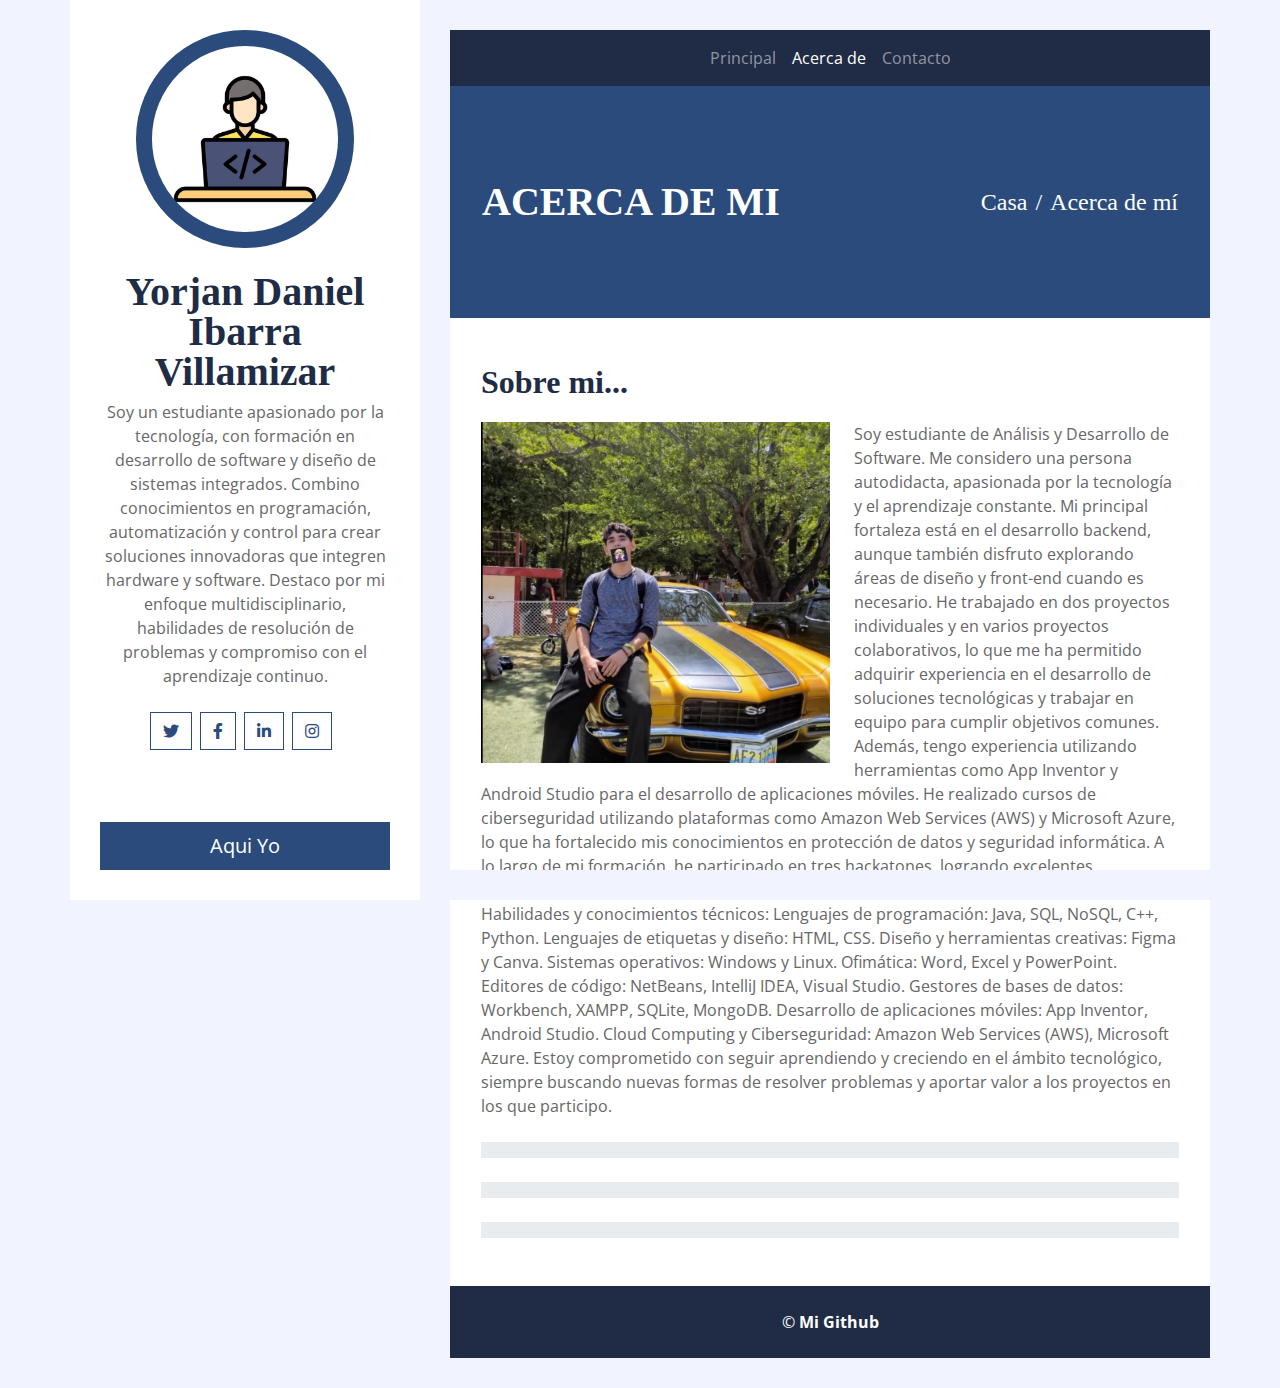
==== commit e66bfc31: "Add files via upload" ====
--- a/about.html
+++ b/about.html
@@ -36,7 +36,7 @@
                     <a class="btn btn-outline-primary mr-2" href="#"><i class="fab fa-linkedin-in"></i></a>
                     <a class="btn btn-outline-primary mr-2" href="https://www.instagram.com/yorjan_daniel/profilecard/?igsh=OTcycDI5MmFyandl"><i class="fab fa-instagram"></i></a>
                 </div>
-                <a href="" class="btn btn-lg btn-block btn-primary mt-auto">Aqui Yo </a>
+                <a href="index.html" class="btn btn-lg btn-block btn-primary mt-auto">Aqui Yo </a>
             </div>
             <div class="sidebar-icon d-flex flex-column h-100 justify-content-center text-right">
                 <i class="fas fa-2x fa-angle-double-right text-primary"></i>
@@ -52,7 +52,7 @@
                     </button>
                     <div class="collapse navbar-collapse justify-content-between" id="navbarCollapse">
                         <div class="navbar-nav m-auto">
-                            <a href="Pagina1.html" class="nav-item nav-link">Principal</a>
+                            <a href="index.html" class="nav-item nav-link">Principal</a>
                             <a href="about.html" class="nav-item nav-link active">Acerca de</a>
                             <div class="nav-item dropdown">
                                 <!--<a-- href="#" class="nav-link dropdown-toggle" data-toggle="dropdown">Pages</a-->
@@ -91,7 +91,7 @@
                 <div class="row px-3 pb-5">
                     <div class="col-md-12">
                         <h2 class="mb-4 font-weight-bold">Sobre mi...</h2>
-                        <img class="img-fluid float-left w-50 mr-4 mb-3" src="img/imagne2.jpeg" alt="Image">
+                        <img class="img-fluid float-left w-50 mr-4 mb-3" src="image copy 3.png" alt="Image">
                         <p class="m-0">
                             Soy estudiante de Análisis y Desarrollo de Software. Me considero una persona autodidacta, apasionada por la tecnología y el aprendizaje constante. Mi principal fortaleza está en el desarrollo backend, aunque también disfruto explorando áreas de diseño y front-end cuando es necesario.
 
@@ -157,4 +157,4 @@
     <script src="js/main.js"></script>
 </body>
 
-</html>
+</html>